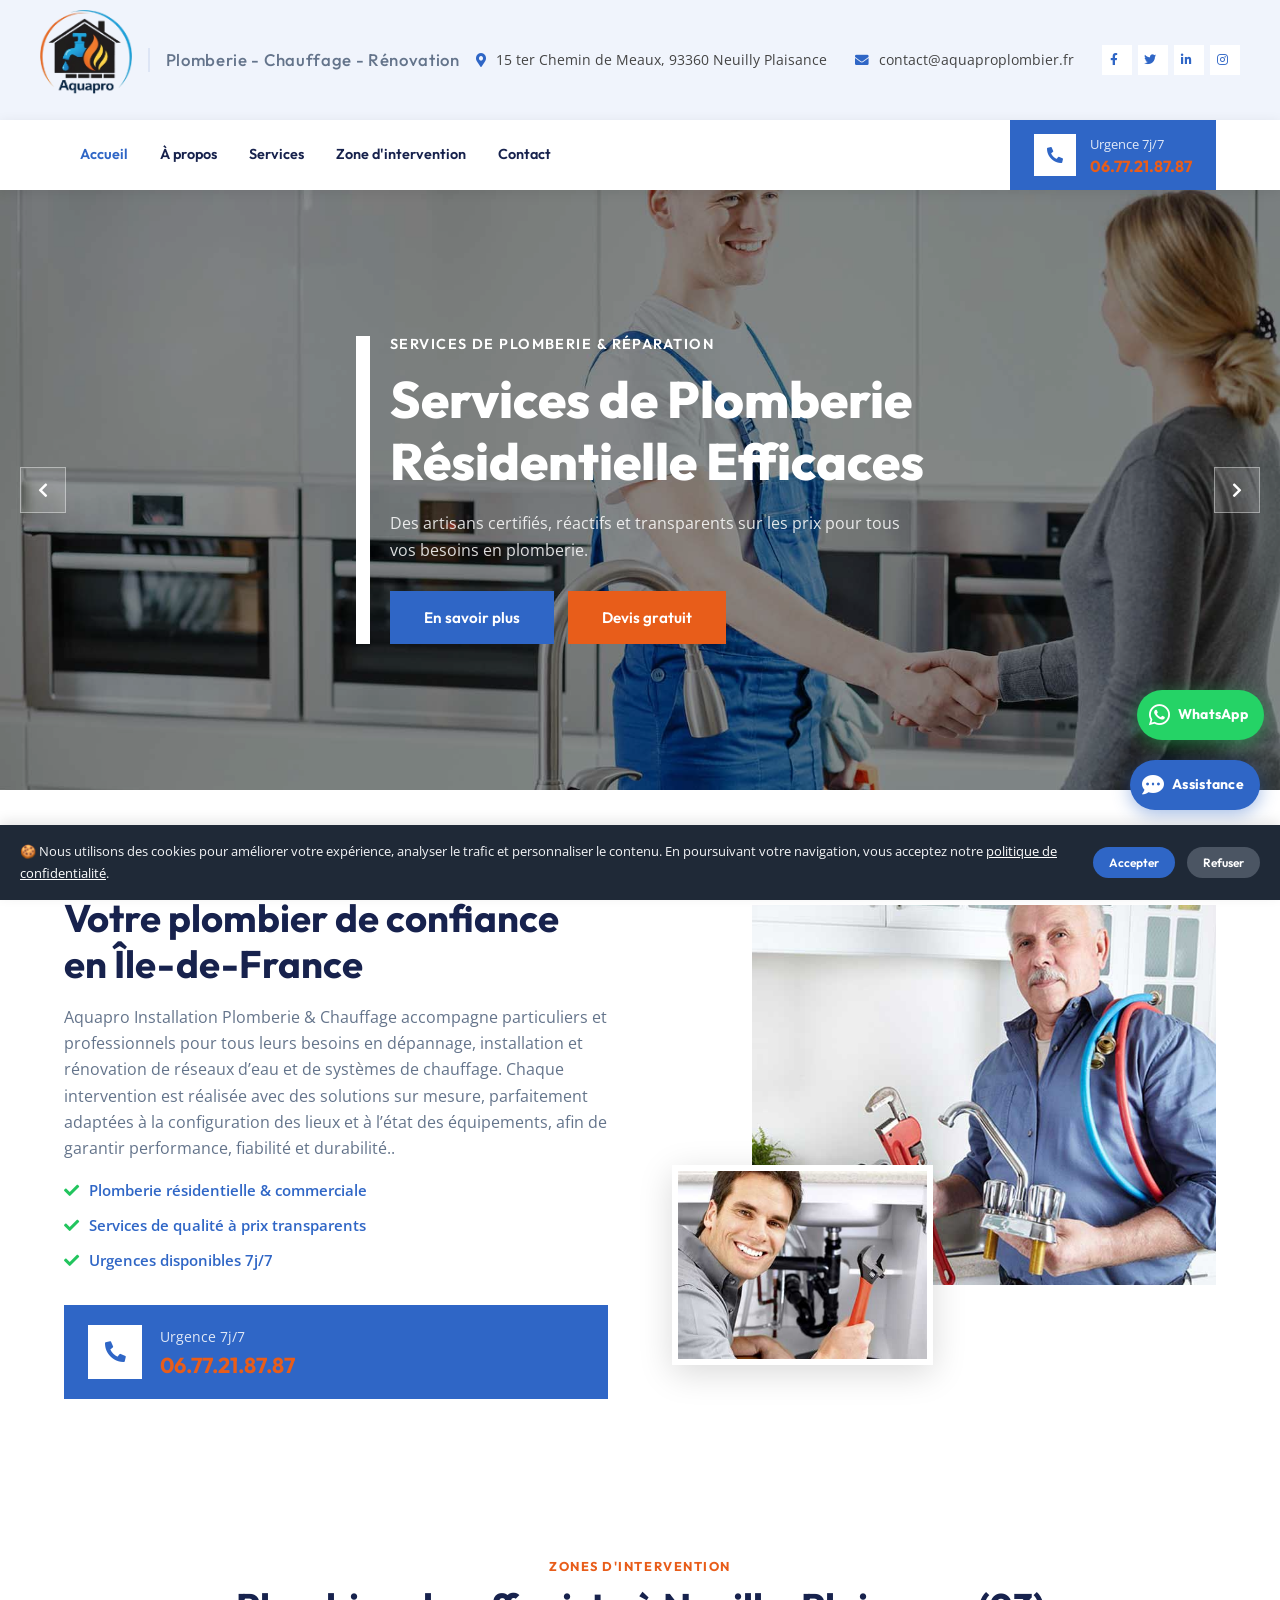
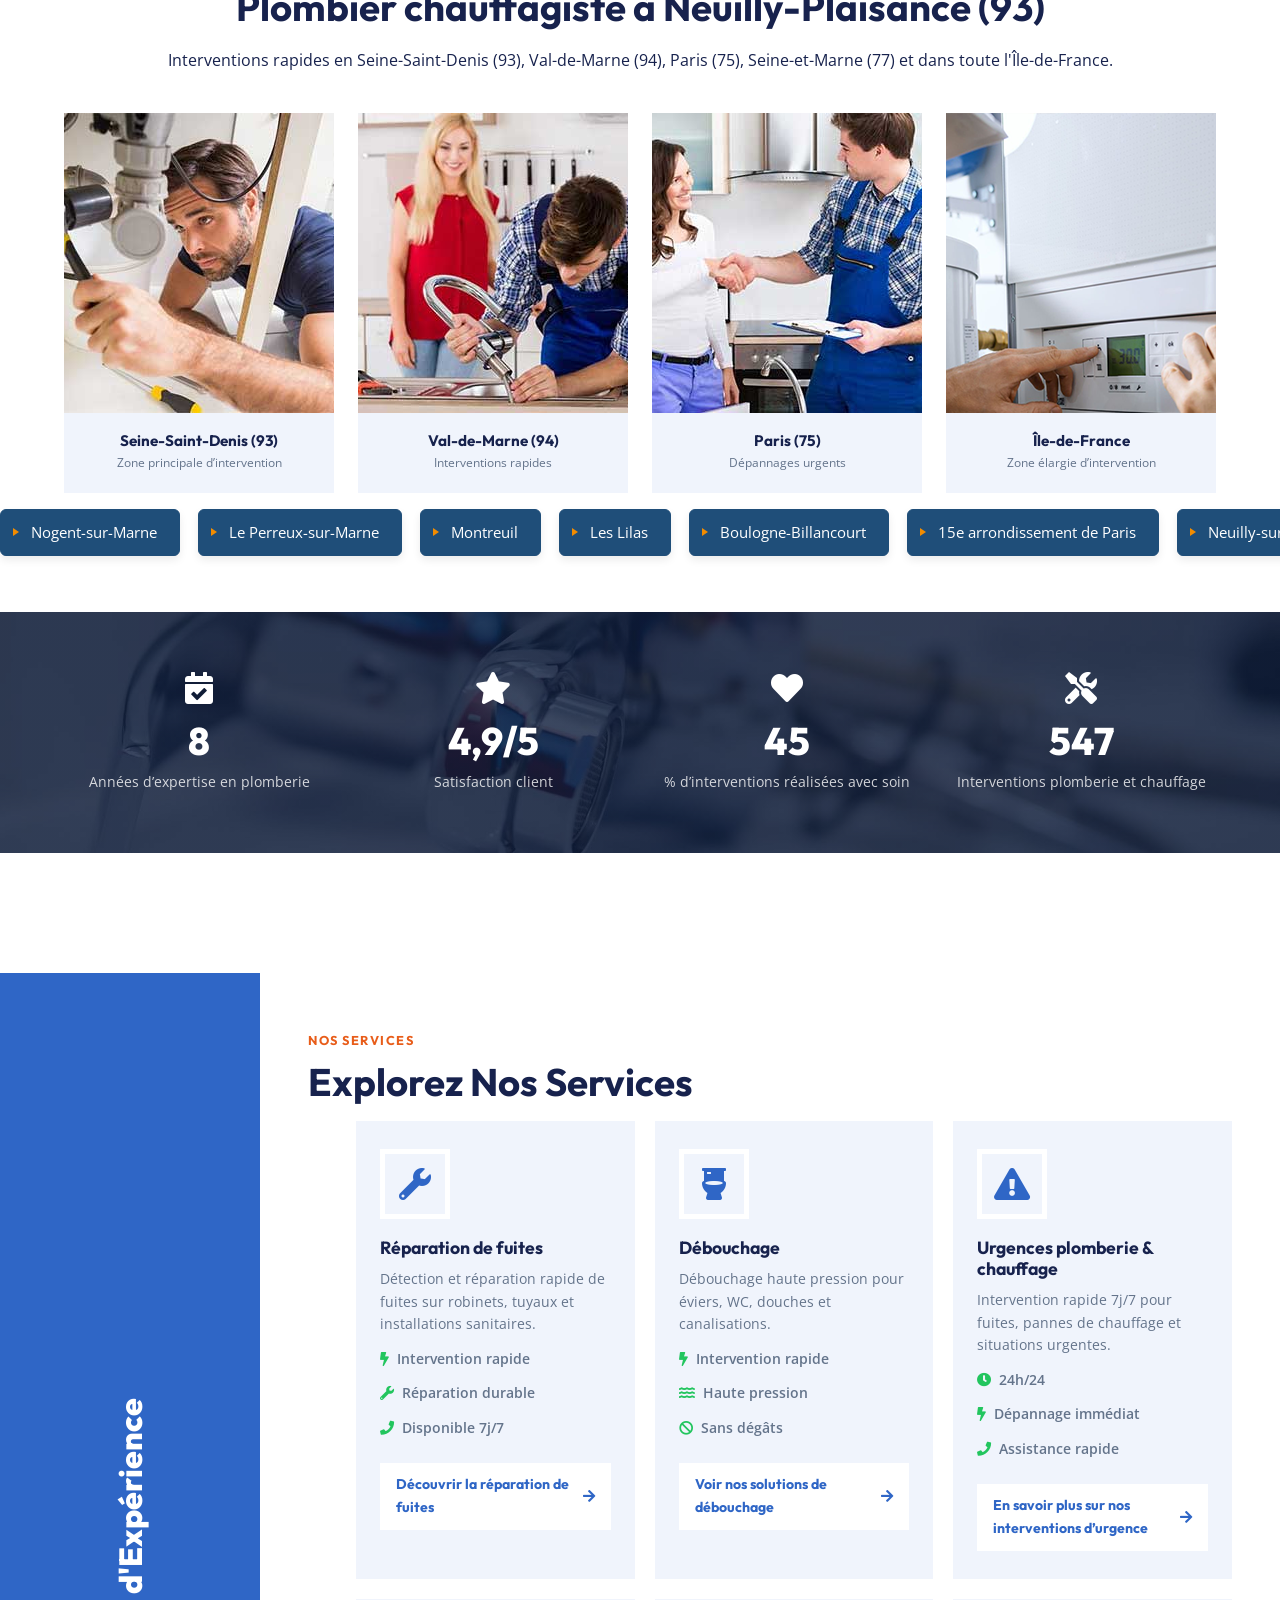
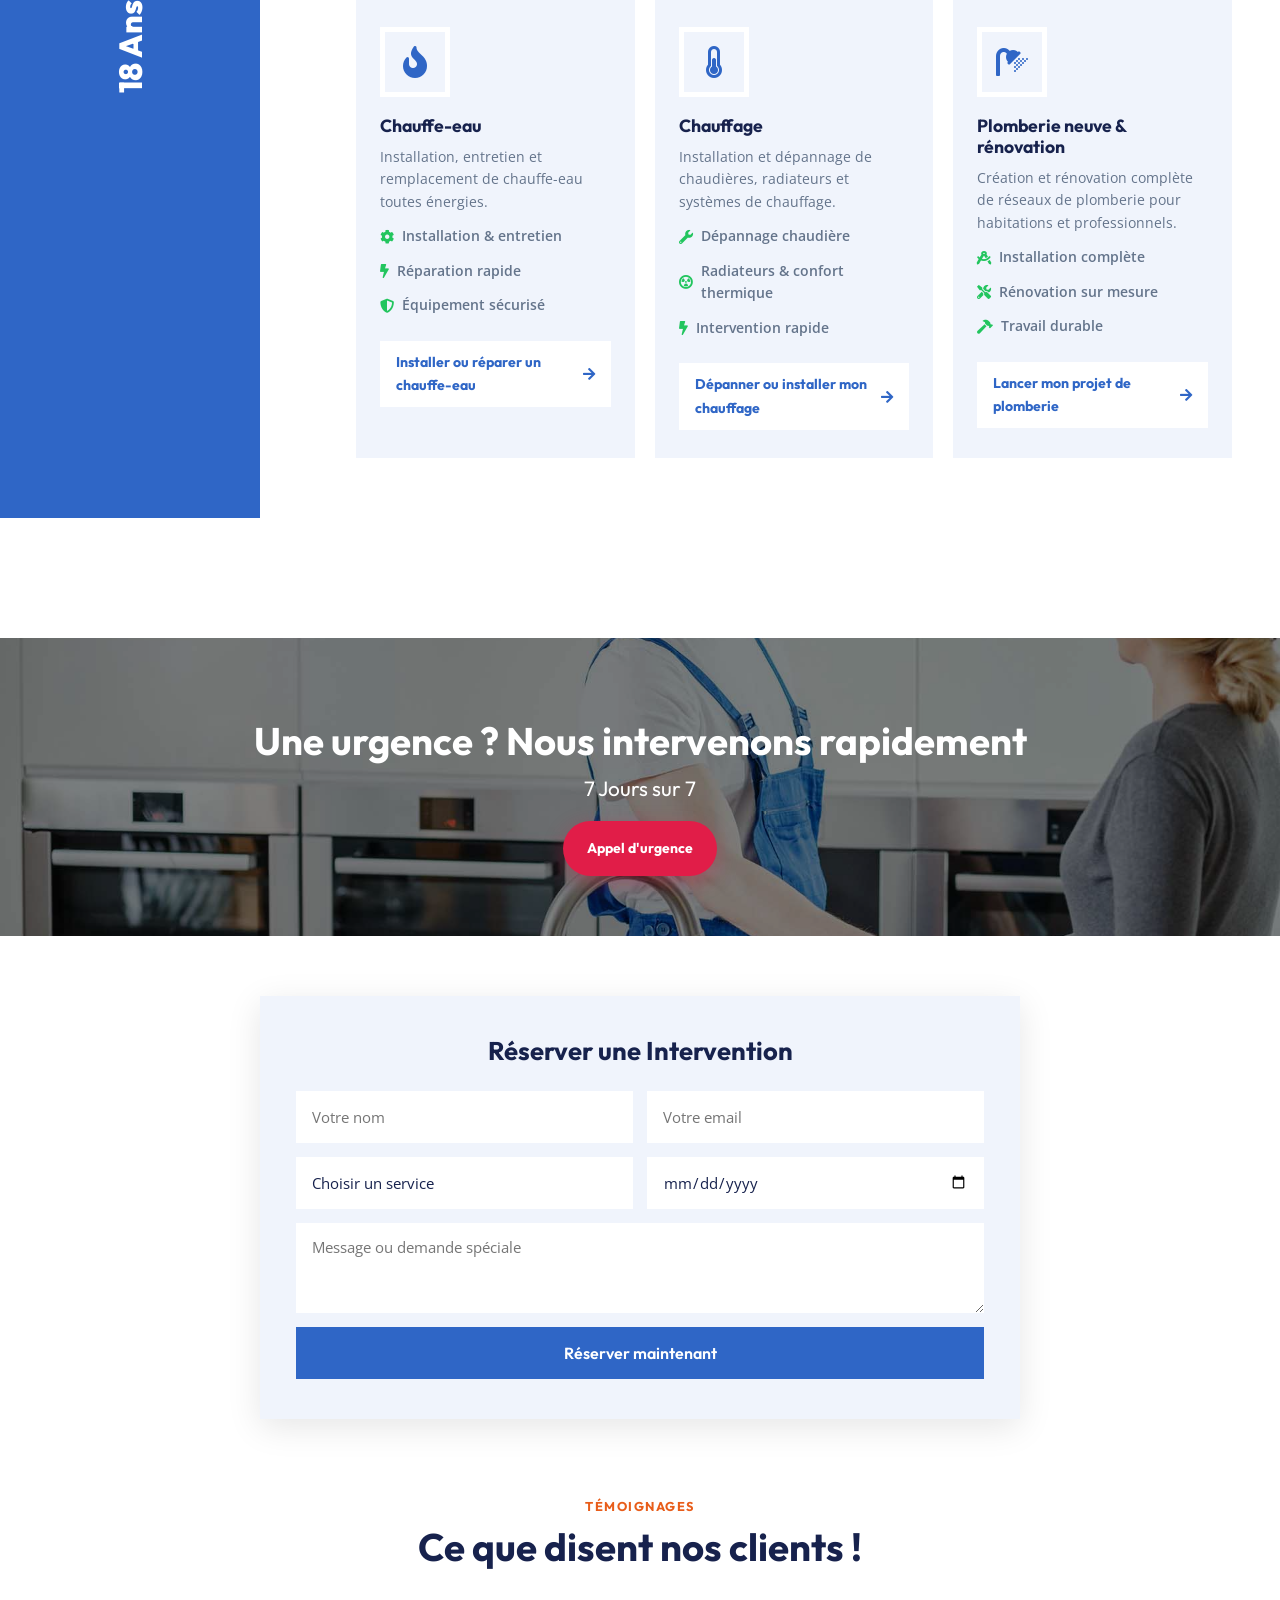
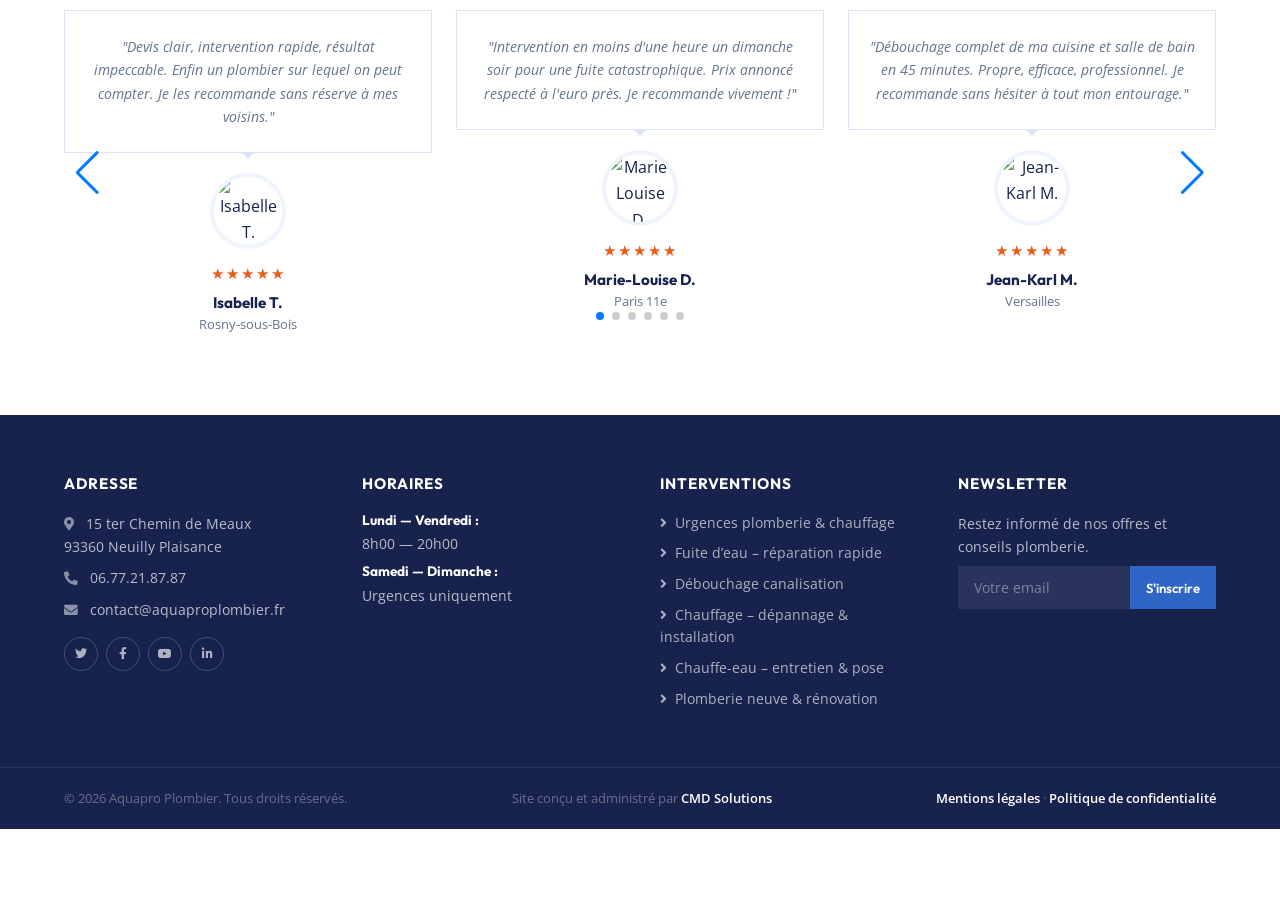
==== index.html @ 30f2a20b "Add files via upload" ====
<!DOCTYPE html>
<html lang="fr">
<head>
  <meta charset="UTF-8">
  <meta name="viewport" content="width=device-width, initial-scale=1.0">
  
  <meta name="author" content="Chris M David">
  <meta name="copyright" content="© 2026 CMD solution">
  
  <title>Aquapro Plombier</title>
  <link rel="preconnect" href="https://fonts.googleapis.com">
  <link rel="preconnect" href="https://fonts.gstatic.com" crossorigin>
  <link href="https://fonts.googleapis.com/css2?family=Outfit:wght@400;500;600;700;800&family=Open+Sans:wght@400;500;600&display=swap" rel="stylesheet">
  <link rel="stylesheet" href="https://cdnjs.cloudflare.com/ajax/libs/font-awesome/5.15.4/css/all.min.css">
  <link rel="stylesheet" href="https://cdn.jsdelivr.net/npm/swiper@11/swiper-bundle.min.css">
  <link rel="stylesheet" href="style.css">
</head>
<body>

  <!-- TOPBAR -->
  <div class="topbar">
    <div class="container topbar-inner">
<div class="logo">
  <a href="index.html">
    <img src="img/logo.webp" alt="Aquapro Plombier">
  </a>
  <div class="logo-tagline">Plomberie - Chauffage - Rénovation</div>
</div> 
      <div class="topbar-info">
        <span><i class="fa fa-map-marker-alt"></i> 15 ter Chemin de Meaux, 93360 Neuilly Plaisance</span>
        <span><i class="fa fa-envelope"></i> contact@aquaproplombier.fr</span>
        <div class="topbar-social">
          <a href="#"><i class="fab fa-facebook-f"></i></a>
          <a href="#"><i class="fab fa-twitter"></i></a>
          <a href="#"><i class="fab fa-linkedin-in"></i></a>
          <a href="#"><i class="fab fa-instagram"></i></a>
        </div>
      </div>
    </div>
  </div>

  <!-- NAVBAR -->
  <nav class="navbar" id="navbar">
    <div class="container navbar-inner">
      <a href="index.html" class="nav-logo">Aquapro Plombier</a>
      <button class="burger" id="burger"><i class="fa fa-bars"></i></button>
      <div class="nav-menu" id="nav-menu">
      <a href="index.html" class="nav-link active">Accueil</a>
      <a href="about.html" class="nav-link">À propos</a>
      <a href="services.html" class="nav-link">Services</a>
      <a href="zone-intervention.html" class="nav-link">Zone d'intervention</a>
      <a href="contact.html" class="nav-link">Contact</a>
    </div>
      <div class="nav-phone">
        <div class="nav-phone-icon"><i class="fa fa-phone-alt"></i></div>
        <div>
          <p>Urgence 7j/7</p>
          <h5>06.77.21.87.87</h5>
        </div>
      </div>
    </div>
  </nav>

  <!-- CAROUSEL -->
  <div class="carousel-wrap">
    <div class="carousel" id="carousel">
      <div class="carousel-slide active">
        <img src="img/carousel-1.jpg" alt="Service résidentiel">
        <div class="carousel-overlay">
          <div class="container">
            <div class="carousel-content">
              <h5>Services de Plomberie & Réparation</h5>
              <h1>Services de Plomberie<br>Résidentielle Efficaces</h1>
              <p>Des artisans certifiés, réactifs et transparents sur les prix pour tous vos besoins en plomberie.</p>
              <div class="carousel-btns">
                <a href="about.html" class="btn-primary">En savoir plus</a>
                <a href="booking.html" class="btn-secondary">Devis gratuit</a>
              </div>
            </div>
          </div>
        </div>
      </div>
      <div class="carousel-slide">
        <img src="img/carousel-2.jpg" alt="Service commercial">
        <div class="carousel-overlay">
          <div class="container">
            <div class="carousel-content">
              <h5>Services de Plomberie & Réparation</h5>
              <h1>Services de Plomberie<br>Commerciale Efficaces</h1>
              <p>Des artisans certifiés, réactifs et transparents sur les prix pour tous vos besoins en plomberie.</p>
              <div class="carousel-btns">
                <a href="about.html" class="btn-primary">En savoir plus</a>
                <a href="booking.html" class="btn-secondary">Devis gratuit</a>
              </div>
            </div>
          </div>
        </div>
      </div>
    </div>
    <button class="carousel-btn prev" id="carousel-prev"><i class="fa fa-chevron-left"></i></button>
    <button class="carousel-btn next" id="carousel-next"><i class="fa fa-chevron-right"></i></button>
  </div>


  <!-- ABOUT -->
  <section class="section-pad">
    <div class="container">
      <div class="grid-2-about">
        <div class="fade-in">
          <h6 class="label-upper">À propos de nous</h6>
          <h1 class="section-title">Votre plombier de confiance en Île-de-France<br></h1>
          <p class="text-muted mb-3">Aquapro Installation Plomberie & Chauffage accompagne particuliers et professionnels pour tous leurs besoins en dépannage, installation et rénovation de réseaux d’eau et de systèmes de chauffage.

Chaque intervention est réalisée avec des solutions sur mesure, parfaitement adaptées à la configuration des lieux et à l’état des équipements, afin de garantir performance, fiabilité et durabilité..</p>
          <p class="check-line"><i class="fa fa-check text-success"></i> Plomberie résidentielle & commerciale</p>
          <p class="check-line"><i class="fa fa-check text-success"></i> Services de qualité à prix transparents</p>
          <p class="check-line"><i class="fa fa-check text-success"></i> Urgences disponibles 7j/7</p>
          <div class="phone-box">
            <div class="phone-icon"><i class="fa fa-phone-alt fa-lg"></i></div>
            <div>
              <p>Urgence 7j/7</p>
              <h3>06.77.21.87.87</h3>
            </div>
          </div>
        </div>
        <div class="about-imgs fade-in">
          <img class="about-img-main" src="img/about-1.jpg" alt="Plombier AquaPro">
          <img class="about-img-inset" src="img/about-2.jpg" alt="Équipe AquaPro">
        </div>
      </div>
    </div>
  </section>

 <!-- ZONES D'INTERVENTION -->
<section class="section-pad">
  <div class="container">

    <div class="text-center mb-5">
      <h6 class="label-upper">Zones d'intervention</h6>

      <h1 class="section-title">
        Plombier chauffagiste à Neuilly-Plaisance (93)
      </h1>

      <p>
        Interventions rapides en Seine-Saint-Denis (93), Val-de-Marne (94), Paris (75), Seine-et-Marne (77) et dans toute l'Île-de-France.
      </p>
    </div>

    <div class="grid-4">

      <div class="team-card fade-in zone-card">
        <div class="team-img-wrap">
          <img src="img/service-1.jpg" alt="Seine-Saint-Denis plomberie">
        </div>
        <div class="team-info-bar">
          <div class="team-name">
            <h5>Seine-Saint-Denis (93)</h5>
            <small>Zone principale d’intervention</small>
          </div>
        </div>
      </div>

      <div class="team-card fade-in zone-card">
        <div class="team-img-wrap">
          <img src="img/service-2.jpg" alt="Val-de-Marne plomberie">
        </div>
        <div class="team-info-bar">
          <div class="team-name">
            <h5>Val-de-Marne (94)</h5>
            <small>Interventions rapides</small>
          </div>
        </div>
      </div>

      <div class="team-card fade-in zone-card">
        <div class="team-img-wrap">
          <img src="img/service-3.jpg" alt="Paris plomberie dépannage">
        </div>
        <div class="team-info-bar">
          <div class="team-name">
            <h5>Paris (75)</h5>
            <small>Dépannages urgents</small>
          </div>
        </div>
      </div>

      <div class="team-card fade-in zone-card">
        <div class="team-img-wrap">
          <img src="img/service-4.png" alt="Île-de-France plomberie">
        </div>
        <div class="team-info-bar">
          <div class="team-name">
            <h5>Île-de-France</h5>
            <small>Zone élargie d’intervention</small>
          </div>
        </div>
      </div>

    </div>

  </div>  
 
<article class="col-md-12 container-instance wt-container-17118009" id="wt-container-instance-75363231">
<div class="lux-marquee">
<div class="lux-marquee__track"><a class="lux-marquee__item" href="#">Nogent-sur-Marne</a> <a class="lux-marquee__item" href="#">Le Perreux-sur-Marne</a> <a class="lux-marquee__item" href="#">Montreuil</a> <a class="lux-marquee__item" href="#">Les Lilas</a> <a class="lux-marquee__item" href="#">Boulogne-Billancourt</a> <a class="lux-marquee__item" href="#">15e arrondissement de Paris</a> <a class="lux-marquee__item" href="#">Neuilly-sur-Seine</a> <a class="lux-marquee__item" href="#">12e arrondissement de Paris</a> <a class="lux-marquee__item" href="#">11e arrondissement de Paris</a> <a class="lux-marquee__item" href="#">Asni&egrave;res-sur-Seine</a> <!-- duplication --> <a class="lux-marquee__item" href="#">Nogent-sur-Marne</a> <a class="lux-marquee__item" href="#">Le Perreux-sur-Marne</a> <a class="lux-marquee__item" href="#">Montreuil</a> <a class="lux-marquee__item" href="#">Les Lilas</a> <a class="lux-marquee__item" href="#">Boulogne-Billancourt</a> <a class="lux-marquee__item" href="#">15e arrondissement de Paris</a> <a class="lux-marquee__item" href="#">Neuilly-sur-Seine</a> <a class="lux-marquee__item" href="#">12e arrondissement de Paris</a> <a class="lux-marquee__item" href="#">11e arrondissement de Paris</a> <a class="lux-marquee__item" href="#">Asni&egrave;res-sur-Seine</a></div>
</div>
<style type="text/css">.lux-marquee{
  width:100%;
  overflow:hidden;
  padding:16px 0;
}

.lux-marquee__track{
  display:flex;
  gap:18px;
  width:max-content;
  animation:luxScroll 40s linear infinite;
}

/* STYLE ITEMS (BLEU PAR DÉFAUT) */
.lux-marquee__item{
  position:relative;
  white-space:nowrap;
  color:#ffffff;
  padding:10px 22px 10px 30px;
  border-radius:6px;

  background:#1F4E79; /* bleu */
  border:1px solid #1F4E79;

  font-size:15px;
  text-decoration:none;

  box-shadow:0 4px 8px rgba(0,0,0,0.08);
  transition:all .25s ease;
}

/* états */
.lux-marquee__item:visited,
.lux-marquee__item:hover,
.lux-marquee__item:focus{
  text-decoration:none;
}

/* chevron */
.lux-marquee__item::before{
  content:"";
  position:absolute;
  left:12px;
  top:50%;
  transform:translateY(-50%);
  border-top:4px solid transparent;
  border-bottom:4px solid transparent;
  border-left:6px solid #F28C00; /* orange */
}

/* HOVER (INVERSION) */
.lux-marquee__item:hover{
  background:#ffffff;
  color:#1F4E79;
  transform:translateY(-2px);
}

.lux-marquee__item:hover::before{
  border-left-color:#F28C00;
}

/* animation */
@keyframes luxScroll{
  0%{ transform:translateX(0); }
  100%{ transform:translateX(-50%); }
}

/* responsive */
@media (max-width:768px){
  .lux-marquee__item{
    font-size:14px;
    padding:9px 18px 9px 26px;
  }
}
</style>
</article>
</div>

<!-- FACTS / PREMIUM TRUST SECTION -->
<div class="facts-bar premium-facts">
  <div class="container">
    <div class="grid-4">

      <!-- Experience -->
      <div class="fact-item fade-in">
        <i class="fa fa-calendar-check fa-2x"></i>
        <h2 class="counter" data-target="18">0</h2>
        <p>Années d’expertise en plomberie</p>
      </div>

      <!-- Satisfaction client (version fixe propre) -->
      <div class="fact-item fade-in">
        <i class="fa fa-star fa-2x"></i>
        <h2>4,9/5</h2>
        <p>Satisfaction client</p>
      </div>

      <!-- Quality -->
      <div class="fact-item fade-in">
        <i class="fa fa-heart fa-2x"></i>
        <h2 class="counter" data-target="100">0</h2>
        <p>% d’interventions réalisées avec soin</p>
      </div>

      <!-- Activity -->
      <div class="fact-item fade-in">
        <i class="fa fa-tools fa-2x"></i>
        <h2 class="counter" data-target="1200">0</h2>
        <p>Interventions plomberie et chauffage</p>
      </div>

    </div>
  </div>
</div>

    </div>
  </div>
</div>

    </div>
  </div>
</div>
        </div>
      </div>
    </div>
  </div>

  <!-- SERVICES CAROUSEL -->
  <section class="section-pad" style="padding-left:0;padding-right:0;">
    <div class="svc-carousel-wrap">
      <div class="svc-sidebar">
        <h2>18 Ans d'Expérience</h2>
      </div>
      <div class="svc-carousel-content">
        <div style="padding:0 0 0 48px;">
        <h6 class="label-upper">Nos Services</h6>
<h1 class="section-title mb-5">Explorez Nos Services</h1>

<div class="svc-cards-track" id="svc-track">

  <!-- Réparation de fuites -->
  <div class="svc-card">
    <div class="svc-card-icon"><i class="fa fa-wrench fa-2x"></i></div>
    <h4>Réparation de fuites</h4>
    <p>Détection et réparation rapide de fuites sur robinets, tuyaux et installations sanitaires.</p>
    <p class="check-line-blue"><i class="fa fa-bolt text-success"></i> Intervention rapide</p>
    <p class="check-line-blue"><i class="fa fa-wrench text-success"></i> Réparation durable</p>
    <p class="check-line-blue"><i class="fa fa-phone text-success"></i> Disponible 7j/7</p>
    <a href="services.html#fuites" class="svc-card-btn">Découvrir la réparation de fuites<i class="fa fa-arrow-right"></i></a>
  </div>

  <!-- Débouchage -->
  <div class="svc-card">
    <div class="svc-card-icon"><i class="fa fa-toilet fa-2x"></i></div>
    <h4>Débouchage</h4>
    <p>Débouchage haute pression pour éviers, WC, douches et canalisations.</p>
    <p class="check-line-blue"><i class="fa fa-bolt text-success"></i> Intervention rapide</p>
    <p class="check-line-blue"><i class="fa fa-water text-success"></i> Haute pression</p>
    <p class="check-line-blue"><i class="fa fa-ban text-success"></i> Sans dégâts</p>
    <a href="services.html#debouchage" class="svc-card-btn">Voir nos solutions de débouchage<i class="fa fa-arrow-right"></i></a>
  </div>

  <!-- Urgences -->
  <div class="svc-card">
    <div class="svc-card-icon"><i class="fa fa-exclamation-triangle fa-2x"></i></div>
    <h4>Urgences plomberie & chauffage</h4>
    <p>Intervention rapide 7j/7 pour fuites, pannes de chauffage et situations urgentes.</p>
    <p class="check-line-blue"><i class="fa fa-clock text-success"></i> 24h/24</p>
    <p class="check-line-blue"><i class="fa fa-bolt text-success"></i> Dépannage immédiat</p>
    <p class="check-line-blue"><i class="fa fa-phone text-success"></i> Assistance rapide</p>
    <a href="services.html#urgence" class="svc-card-btn">En savoir plus sur nos interventions d’urgence<i class="fa fa-arrow-right"></i></a>
  </div>

  <!-- Chauffe-eau -->
  <div class="svc-card">
    <div class="svc-card-icon"><i class="fa fa-fire fa-2x"></i></div>
    <h4>Chauffe-eau</h4>
    <p>Installation, entretien et remplacement de chauffe-eau toutes énergies.</p>
    <p class="check-line-blue"><i class="fa fa-cog text-success"></i> Installation & entretien</p>
    <p class="check-line-blue"><i class="fa fa-bolt text-success"></i> Réparation rapide</p>
    <p class="check-line-blue"><i class="fa fa-shield-alt text-success"></i> Équipement sécurisé</p>
    <a href="services.html#chauffe-eau" class="svc-card-btn">Installer ou réparer un chauffe-eau<i class="fa fa-arrow-right"></i></a>
  </div>

  <!-- Chauffage -->
  <div class="svc-card">
    <div class="svc-card-icon"><i class="fa fa-thermometer-half fa-2x"></i></div>
    <h4>Chauffage</h4>
    <p>Installation et dépannage de chaudières, radiateurs et systèmes de chauffage.</p>
    <p class="check-line-blue"><i class="fa fa-wrench text-success"></i> Dépannage chaudière</p>
    <p class="check-line-blue"><i class="fa fa-radiation-alt text-success"></i> Radiateurs & confort thermique</p>
    <p class="check-line-blue"><i class="fa fa-bolt text-success"></i> Intervention rapide</p>
    <a href="services.html#chauffage" class="svc-card-btn">Dépanner ou installer mon chauffage<i class="fa fa-arrow-right"></i></a>
  </div>

  <!-- Plomberie neuve & rénovation -->
  <div class="svc-card">
    <div class="svc-card-icon"><i class="fa fa-shower fa-2x"></i></div>
    <h4>Plomberie neuve & rénovation</h4>
    <p>Création et rénovation complète de réseaux de plomberie pour habitations et professionnels.</p>
    <p class="check-line-blue"><i class="fa fa-drafting-compass text-success"></i> Installation complète</p>
    <p class="check-line-blue"><i class="fa fa-tools text-success"></i> Rénovation sur mesure</p>
    <p class="check-line-blue"><i class="fa fa-hammer text-success"></i> Travail durable</p>
    <a href="services.html#renovation" class="svc-card-btn">Lancer mon projet de plomberie<i class="fa fa-arrow-right"></i></a>
  </div>

</div>

</div>
        </div>
      </div>
    </div>
  </section>
  
  


<!-- BOOKING BANNER -->
<div class="booking-banner">
  <div class="booking-bg">
    <h1>Une urgence ? Nous intervenons rapidement</h1>
    <h3>7 Jours sur 7</h3>
    <a href="tel:+33677218787" class="btn-play-wrap">
      <span class="btn-play-btn">Appel d'urgence</span>
    </a>
  </div>
</div>
<div class="container" style="position:relative;z-index:2;">
  <div class="booking-form-wrap">
    <h2>Réserver une Intervention</h2>
    <form id="booking-form" action="https://formspree.io/f/xeevvwdj" method="POST">
  <div class="bform-row">
    <input type="text" name="nom" placeholder="Votre nom" required>
    <input type="email" name="email" placeholder="Votre email" required>
  </div>
  <div class="bform-row">
    <select name="service" required>
      <option value="">Choisir un service</option>
      <option value="reparation-fuite">Réparation de fuite</option>
      <option value="debouchage">Débouchage</option>
      <option value="chauffage">Chauffage</option>
      <option value="chauffe-eau">Chauffe-eau</option>
      <option value="urgence">Urgence</option>
    </select>
    <input type="date" name="date">
  </div>
  <textarea name="message" placeholder="Message ou demande spéciale"></textarea>

  <input type="hidden" name="_subject" value="Nouvelle demande d'intervention - AquaPro">
  <input type="hidden" name="_next" value="https://cmdsolution.github.io/aquapro-plomberie/">

  <button type="submit" class="btn-primary w-full">
    Réserver maintenant
  </button>
</form>
<div id="form-success" style="display:none; background:#22c55e; color:#fff; padding:16px 24px; border-radius:8px; margin-top:16px; text-align:center; font-size:1.1rem;">
  ✅ Votre demande a bien été envoyée ! Nous vous contacterons très rapidement.
</div>
  </div>
</div>

 


<!-- TESTIMONIALS SWIPER -->
<section class="section-pad">
  <div class="container">

    <div class="text-center mb-5">
      <h6 class="label-upper">Témoignages</h6>
      <h1 class="section-title">Ce que disent nos clients !</h1>
    </div>

    <div class="testi-swiper-wrap">
      <div class="swiper myTestiSwiper">
        <div class="swiper-wrapper">

          <div class="swiper-slide">
            <div class="testi-item">
              <div class="testi-text"><p>"Intervention en moins d'une heure un dimanche soir pour une fuite catastrophique. Prix annoncé respecté à l'euro près. Je recommande vivement !"</p></div>
              <div class="testi-bottom">
                <img src="img/testimonial-1.jpg" alt="Marie-Louise D.">
                <div class="testi-stars">★★★★★</div>
                <h5>Marie-Louise D.</h5>
                <p class="testi-job">Paris 11e</p>
              </div>
            </div>
          </div>

          <div class="swiper-slide">
            <div class="testi-item">
              <div class="testi-text"><p>"Débouchage complet de ma cuisine et salle de bain en 45 minutes. Propre, efficace, professionnel. Je recommande sans hésiter à tout mon entourage."</p></div>
              <div class="testi-bottom">
                <img src="img/testimonial-2.jpg" alt="Jean-Karl M.">
                <div class="testi-stars">★★★★★</div>
                <h5>Jean-Karl M.</h5>
                <p class="testi-job">Versailles</p>
              </div>
            </div>
          </div>

          <div class="swiper-slide">
            <div class="testi-item">
              <div class="testi-text"><p>"Remplacement du chauffe-eau en un seul passage, sans dégâts. Excellent rapport qualité-prix et équipe très sympathique et professionnelle."</p></div>
              <div class="testi-bottom">
                <img src="img/testimonial-3.jpg" alt="Sophie C.">
                <div class="testi-stars">★★★★★</div>
                <h5>Sophie C.</h5>
                <p class="testi-job">Boulogne-Billancourt</p>
              </div>
            </div>
          </div>

          <div class="swiper-slide">
            <div class="testi-item">
              <div class="testi-text"><p>"Très rapide et efficace. Technicien ponctuel, travail soigné, prix honnête. Je fais appel à Aquapro pour tous mes besoins en plomberie."</p></div>
              <div class="testi-bottom">
                <img src="img/testimonial-4.jpg" alt="Pierre B.">
                <div class="testi-stars">★★★★★</div>
                <h5>Pierre B.</h5>
                <p class="testi-job">Neuilly-sur-Seine</p>
              </div>
            </div>
          </div>

          <div class="swiper-slide">
            <div class="testi-item">
              <div class="testi-text"><p>"Une urgence un samedi matin, réglée en deux heures chrono. Équipe sérieuse, matériel propre, aucune mauvaise surprise sur la facture."</p></div>
              <div class="testi-bottom">
                <img src="img/testimonial-1.jpg" alt="François M.">
                <div class="testi-stars">★★★★★</div>
                <h5>François M.</h5>
                <p class="testi-job">Neuilly Plaisance</p>
              </div>
            </div>
          </div>

          <div class="swiper-slide">
            <div class="testi-item">
              <div class="testi-text"><p>"Devis clair, intervention rapide, résultat impeccable. Enfin un plombier sur lequel on peut compter. Je les recommande sans réserve à mes voisins."</p></div>
              <div class="testi-bottom">
                <img src="img/testimonial-2.jpg" alt="Isabelle T.">
                <div class="testi-stars">★★★★★</div>
                <h5>Isabelle T.</h5>
                <p class="testi-job">Rosny-sous-Bois</p>
              </div>
            </div>
          </div>

        </div>
        <!-- Pagination -->
        <div class="swiper-pagination"></div>
        <!-- Flèches -->
        <div class="swiper-button-next"></div>
        <div class="swiper-button-prev"></div>
      </div>
    </div>

  </div>
</section>




<!-- FOOTER -->
<footer class="footer">
  <div class="container">
    <div class="footer-grid">
      <div>
        <h4>Adresse</h4>
        <p><i class="fa fa-map-marker-alt"></i> 15 ter Chemin de Meaux<br> 93360 Neuilly Plaisance</p>
        <p><i class="fa fa-phone-alt"></i> 06.77.21.87.87</p>
        <p><i class="fa fa-envelope"></i> contact@aquaproplombier.fr</p>
        <div class="footer-social">
          <a href="#"><i class="fab fa-twitter"></i></a>
          <a href="#"><i class="fab fa-facebook-f"></i></a>
          <a href="#"><i class="fab fa-youtube"></i></a>
          <a href="#"><i class="fab fa-linkedin-in"></i></a>
        </div>
      </div>
      <div>
        <h4>Horaires</h4>
        <h6>Lundi — Vendredi :</h6>
        <p class="mb-4">8h00 — 20h00</p>
        <h6>Samedi — Dimanche :</h6>
        <p>Urgences uniquement</p>
      </div>
      <div>
        <h4>Interventions</h4>

<a class="footer-link" href="#">Urgences plomberie & chauffage</a>
<a class="footer-link" href="#">Fuite d’eau – réparation rapide</a>
<a class="footer-link" href="#">Débouchage canalisation</a>
<a class="footer-link" href="#">Chauffage – dépannage & installation</a>
<a class="footer-link" href="#">Chauffe-eau – entretien & pose</a>
<a class="footer-link" href="#">Plomberie neuve & rénovation</a>
      </div>
      <div>
        <h4>Newsletter</h4>
        <p>Restez informé de nos offres et conseils plomberie.</p>
        <div class="newsletter-wrap">
          <input type="email" placeholder="Votre email">
          <button>S'inscrire</button>
        </div>
      </div>
    </div>
  </div>
  <div class="footer-bottom">
    <div class="container footer-bottom-inner">
      <span>© 2026 Aquapro Plombier. Tous droits réservés.</span>

    <span>
      Site conçu et administré par
      <a href="https://cmd-solutions.fr" target="_blank">CMD Solutions</a>
    </span>

    <span>
      <a href="mentions-legales.html" target="_blank">Mentions légales</a>
      ·
      <a href="politique-de-confidentialite.html" target="_blank">Politique de confidentialité</a>
    </span>
    </div>
  </div>
</footer>

<a href="#" class="back-to-top" id="back-to-top"><i class="fa fa-arrow-up"></i></a>

<script src="https://cdn.jsdelivr.net/npm/swiper@11/swiper-bundle.min.js"></script>
<script src="main.js"></script>
<script>
  new Swiper('.myTestiSwiper', {
    loop: true,
    autoplay: {
      delay: 4000,
      disableOnInteraction: false,
    },
    speed: 700,
    slidesPerView: 1,
    spaceBetween: 24,
    centeredSlides: true,
    pagination: {
      el: '.swiper-pagination',
      clickable: true,
    },
    navigation: {
      nextEl: '.swiper-button-next',
      prevEl: '.swiper-button-prev',
    },
    breakpoints: {
      600: { slidesPerView: 2 },
      992: { slidesPerView: 3 },
    }
  });
</script>
</body>
</html>
---- style.css ----
/* ===================================================
   AquaPro — Style complet
   =================================================== */
:root {
  --primary:   #2f66c6;
  --primary-d: #1e4fa0;
  --secondary: #e85d1a;
  --dark:      #17224d;
  --light:     #f0f4fc;
  --grey:      #64748b;
  --white:     #ffffff;
  --border:    #dde5f5;
}

/* ── Base ── */
*, *::before, *::after { box-sizing: border-box; margin: 0; padding: 0; }
html { scroll-behavior: smooth; }
body { font-family: 'Open Sans', sans-serif; color: var(--dark); background: #fff; line-height: 1.65; overflow-x: hidden; }
img { max-width: 100%; display: block; }
a { text-decoration: none; color: inherit; }
ul { list-style: none; padding: 0; margin: 0; }
h1,h2,h3,h4,h5,h6 { font-family: 'Outfit', sans-serif; line-height: 1.2; }

.container { max-width: 1200px; margin: 0 auto; padding: 0 24px; }
.section-pad { padding: 80px 0; }
.text-center { text-align: center; }
.mb-3 { margin-bottom: 16px; }
.mb-4 { margin-bottom: 24px; }
.mb-5 { margin-bottom: 40px; }
.text-muted { color: var(--grey); }
.w-full { width: 100%; }

.label-upper {
  font-family: 'Outfit', sans-serif;
  font-size: .8rem;
  font-weight: 700;
  letter-spacing: .12em;
  text-transform: uppercase;
  color: var(--secondary);
  margin-bottom: 10px;
  display: block;
}
.section-title {
  font-size: clamp(1.7rem, 3vw, 2.4rem);
  font-weight: 700;
  color: var(--dark);
  margin-bottom: 16px;
}

/* ── Buttons ── */
.btn-primary {
  display: inline-block;
  background: var(--primary);
  color: #fff;
  padding: 14px 34px;
  font-family: 'Outfit', sans-serif;
  font-weight: 600;
  font-size: .95rem;
  border: none;
  cursor: pointer;
  transition: .3s;
}
.btn-primary:hover { background: var(--primary-d); transform: translateY(-2px); }
.btn-secondary {
  display: inline-block;
  background: var(--secondary);
  color: #fff;
  padding: 14px 34px;
  font-family: 'Outfit', sans-serif;
  font-weight: 600;
  font-size: .95rem;
  transition: .3s;
}
.btn-secondary:hover { background: #c94d12; transform: translateY(-2px); }

/* ── Fade in ── */
.fade-in { opacity: 0; transform: translateY(24px); transition: opacity .6s ease, transform .6s ease; }
.fade-in.visible { opacity: 1; transform: translateY(0); }

/* ══════════════════════════════════
   TOPBAR
══════════════════════════════════ */
.topbar { background: var(--light); display: block; }

.topbar-inner {
  display: flex;
  align-items: center;
  justify-content: space-between;
  padding: 10px 0;
  min-height: 80px;
}

.logo,
.topbar-logo {
  display: flex;
  align-items: center;
  flex-shrink: 0;
}

/* Mobile : logo compact */
.logo img,
.topbar-logo img {
  height: 60px;
  width: auto;
  display: block;
}

/* Texte tagline à côté du logo */
.logo-tagline {
  font-family: 'Outfit', sans-serif;
  font-size: .95rem;
  font-weight: 500;
  color: var(--grey);
  letter-spacing: .04em;
  padding-left: 16px;
  border-left: 2px solid var(--border);
  margin-left: 16px;
  line-height: 1.4;
}

/* Desktop : logo grand + infos visibles */
@media(min-width:992px){
  .topbar-inner { min-height: 120px; }
  .logo img, .topbar-logo img { height: 100px; }
  .logo-tagline { font-size: 1.05rem; }
}

/* Sur très petit écran : cacher le tagline pour ne pas déborder */
@media(max-width:400px){
  .logo-tagline { display: none; }
}

.topbar-logo a {
  font-family: 'Outfit', sans-serif;
  font-weight: 800;
  font-size: 1.6rem;
  color: var(--primary);
}

/* Infos masquées sur mobile, visibles sur desktop */
.topbar-info {
  display: none;
  align-items: center;
  gap: 28px;
  font-size: .85rem;
  color: #444;
}
@media(min-width:992px){ .topbar-info { display: flex; } }

.topbar-info i { color: var(--primary); margin-right: 6px; }
.topbar-social { display: flex; gap: 6px; }
.topbar-social a {
  width: 30px; height: 30px;
  background: #fff;
  color: var(--primary);
  display: flex; align-items: center; justify-content: center;
  font-size: .75rem;
  transition: .3s;
}
.topbar-social a:hover { background: var(--primary); color: #fff; }

/* ══════════════════════════════════
   NAVBAR
══════════════════════════════════ */
.navbar {
  background: #fff;
  position: sticky;
  top: 0;
  z-index: 1000;
  box-shadow: 0 2px 12px rgba(0,0,0,.08);
}
.navbar-inner {
  display: flex;
  align-items: center;
  height: 70px;
  gap: 0;
}
.nav-logo {
  font-family: 'Outfit', sans-serif;
  font-weight: 800;
  font-size: 1.5rem;
  color: var(--primary);
  display: none;
  margin-right: auto;
}
/* Sur mobile, la topbar affiche déjà le logo image — on n'affiche pas le texte en double */
/* @media(max-width:991px){ .nav-logo { display: block; } } */
.burger {
  background: none;
  border: none;
  font-size: 1.3rem;
  cursor: pointer;
  color: var(--dark);
  margin-left: auto;
  display: none;
  padding: 8px;
}
@media(max-width:991px){ .burger { display: block; } }
.nav-menu {
  display: flex;
  align-items: center;
  gap: 0;
  margin-right: auto;
}
@media(max-width:991px){
  .nav-menu {
    display: none;
    flex-direction: column;
    align-items: flex-start;
    position: fixed;
    top: 70px; left: 0; right: 0;
    background: #fff;
    padding: 16px 24px;
    border-top: 1px solid var(--border);
    box-shadow: 0 8px 24px rgba(0,0,0,.12);
    z-index: 999;
    gap: 2px;
  }
  .nav-menu.open { display: flex; }
}
.nav-link {
  font-family: 'Outfit', sans-serif;
  font-weight: 600;
  font-size: .9rem;
  color: var(--dark);
  padding: 24px 16px;
  display: block;
  transition: .3s;
}
@media(max-width:991px){ .nav-link { padding: 12px 14px; border-radius: 6px; } }
.nav-link:hover, .nav-link.active { color: var(--primary); }
.nav-dropdown { position: relative; }
.dropdown-panel {
  display: none;
  position: absolute;
  top: 100%;
  left: 0;
  background: #fff;
  min-width: 180px;
  box-shadow: 0 8px 24px rgba(0,0,0,.12);
  z-index: 10;
}
.nav-dropdown:hover .dropdown-panel { display: block; }
@media(max-width:991px){
  .dropdown-panel { position: static; box-shadow: none; padding-left: 16px; display: none; }
  .nav-dropdown.open .dropdown-panel { display: block; }
}
.dropdown-panel a {
  display: block;
  padding: 12px 18px;
  font-size: .88rem;
  font-family: 'Outfit', sans-serif;
  font-weight: 500;
  color: var(--dark);
  border-bottom: 1px solid var(--border);
  transition: .2s;
}
.dropdown-panel a:hover { color: var(--primary); padding-left: 24px; }
.nav-phone {
  display: flex;
  align-items: center;
  gap: 14px;
  background: var(--primary);
  color: #fff;
  padding: 20px 24px;
  margin-left: auto;
  height: 70px;
  flex-shrink: 0;
}
@media(max-width:991px){ .nav-phone { display: none; } }
.nav-phone-icon {
  width: 42px; height: 42px;
  background: #fff;
  display: flex; align-items: center; justify-content: center;
  flex-shrink: 0;
}
.nav-phone-icon i { color: var(--primary); }
.nav-phone p { font-size: .8rem; margin: 0 0 2px; opacity: .85; }
.nav-phone h5 { font-family: 'Outfit', sans-serif; font-size: 1rem; margin: 0; color: var(--secondary); }

/* ══════════════════════════════════
   CAROUSEL
══════════════════════════════════ */
.carousel-wrap { position: relative; overflow: hidden; }
.carousel { position: relative; }
.carousel-slide {
  display: none;
  position: relative;
}
.carousel-slide.active { display: block; }
.carousel-slide img {
  width: 100%;
  height: 600px;
  object-fit: cover;
  display: block;
}
@media(max-width:768px){ .carousel-slide img { height: 380px; } }
.carousel-overlay {
  position: absolute;
  inset: 0;
  background: rgba(0,0,0,.45);
  display: flex;
  align-items: center;
}
.carousel-content {
  max-width: 680px;
  padding: 0 0 0 20px;
  border-left: 14px solid #fff;
}
.carousel-content h5 {
  color: #fff;
  text-transform: uppercase;
  font-size: .9rem;
  letter-spacing: .1em;
  margin-bottom: 16px;
  font-weight: 600;
}
.carousel-content h1 {
  color: #fff;
  font-size: clamp(1.8rem, 4vw, 3.2rem);
  margin-bottom: 18px;
  font-weight: 800;
}
.carousel-content p {
  color: rgba(255,255,255,.85);
  font-size: 1rem;
  margin-bottom: 28px;
  max-width: 520px;
}
.carousel-btns { display: flex; gap: 14px; flex-wrap: wrap; }
.carousel-btn {
  position: absolute;
  top: 50%;
  transform: translateY(-50%);
  background: rgba(255,255,255,.15);
  border: 1px solid rgba(255,255,255,.4);
  color: #fff;
  width: 46px; height: 46px;
  display: flex; align-items: center; justify-content: center;
  cursor: pointer;
  font-size: 1rem;
  transition: .3s;
  z-index: 5;
}
.carousel-btn:hover { background: var(--primary); border-color: var(--primary); }
.carousel-btn.prev { left: 20px; }
.carousel-btn.next { right: 20px; }

/* ══════════════════════════════════
   GRIDS
══════════════════════════════════ */
.grid-2 { display: grid; grid-template-columns: 1fr 1fr; gap: 40px; }
.grid-2-about { display: grid; grid-template-columns: 1fr 1fr; gap: 64px; align-items: center; }
.grid-3 { display: grid; grid-template-columns: repeat(3, 1fr); gap: 24px; }
.grid-4 { display: grid; grid-template-columns: repeat(4, 1fr); gap: 24px; }
@media(max-width:991px){
  .grid-3 { grid-template-columns: 1fr 1fr; }
  .grid-4 { grid-template-columns: 1fr 1fr; }
  .grid-2-about { grid-template-columns: 1fr; }
}
@media(max-width:600px){
  .grid-3 { grid-template-columns: 1fr; }
  .grid-4 { grid-template-columns: 1fr 1fr; }
}

/* ══════════════════════════════════
   SERVICE TOP CARDS
══════════════════════════════════ */
.svc-top-card { overflow: hidden; }
.svc-top-img { overflow: hidden; }
.svc-top-img img {
  width: 100%;
  height: 240px;
  object-fit: cover;
  transition: transform .5s ease;
  display: block;
}
.svc-top-card:hover .svc-top-img img { transform: scale(1.07); }
.svc-top-bar {
  background: var(--light);
  display: flex;
  align-items: center;
  justify-content: space-between;
  padding: 18px 20px;
}
.svc-top-bar h5 { font-size: 1rem; font-weight: 700; margin: 0; color: var(--dark); }
.svc-arrow {
  width: 38px; height: 38px;
  border: 2px solid var(--primary);
  color: var(--primary);
  display: flex; align-items: center; justify-content: center;
  flex-shrink: 0;
  transition: .3s;
}
.svc-arrow:hover { background: var(--primary); color: #fff; }

/* ══════════════════════════════════
   ABOUT
══════════════════════════════════ */
.check-line {
  display: flex;
  align-items: center;
  gap: 10px;
  font-weight: 600;
  color: var(--primary);
  margin-bottom: 10px;
  font-size: .95rem;
}
.text-success { color: #22c55e !important; }
.phone-box {
  display: flex;
  align-items: center;
  gap: 18px;
  background: var(--primary);
  color: #fff;
  padding: 20px 24px;
  margin-top: 32px;
}
.phone-icon {
  width: 54px; height: 54px;
  background: #fff;
  display: flex; align-items: center; justify-content: center;
  flex-shrink: 0;
}
.phone-icon i { color: var(--primary); font-size: 1.3rem; }
.phone-box p { margin: 0 0 4px; font-size: .9rem; opacity: .85; }
.phone-box h3 { margin: 0; font-size: 1.35rem; color: var(--secondary); font-family: 'Outfit', sans-serif; }

/* About images */
.about-imgs {
  position: relative;
  min-height: 460px;
}
.about-img-main {
  position: absolute;
  top: 0; right: 0;
  width: calc(100% - 80px);
  height: 380px;
  object-fit: cover;
}
.about-img-inset {
  position: absolute;
  bottom: 0; left: 0;
  width: 48%;
  height: 200px;
  object-fit: cover;
  border: 6px solid #fff;
  box-shadow: 0 8px 32px rgba(0,0,0,.15);
}

/* ══════════════════════════════════
   FACTS BAR
══════════════════════════════════ */
.facts-bar {
  background: linear-gradient(rgba(15,30,60,.82), rgba(15,30,60,.82)), url('img/bg.jpg') center/cover no-repeat;
  padding: 60px 0;
  margin: 40px 0;
}
.fact-item { text-align: center; color: #fff; }
.fact-item i { margin-bottom: 14px; display: block; }
.fact-item h2 { font-size: 2.4rem; font-weight: 800; margin-bottom: 6px; font-family: 'Outfit', sans-serif; }
.fact-item p { font-size: .9rem; opacity: .8; margin: 0; }

/* ══════════════════════════════════
   SERVICE CAROUSEL SECTION
══════════════════════════════════ */
.svc-carousel-wrap {
  display: flex;
  align-items: stretch;
  overflow: hidden;
}
.svc-sidebar {
  width: 260px;
  flex-shrink: 0;
  background: var(--primary);
  display: none;
  align-items: center;
  justify-content: center;
}
@media(min-width:992px){ .svc-sidebar { display: flex; } }
.svc-sidebar h2 {
  color: #fff;
  font-size: 2rem;
  font-weight: 800;
  transform: rotate(-90deg);
  white-space: nowrap;
  font-family: 'Outfit', sans-serif;
}
.svc-carousel-content {
  flex: 1;
  padding: 60px 0;
  overflow: hidden;
}
.svc-cards-track {
  display: grid;
  grid-template-columns: repeat(3, 1fr);
  gap: 20px;
  padding: 0 48px;
}
@media(max-width:991px){ .svc-cards-track { grid-template-columns: 1fr 1fr; padding: 0 24px; } }
@media(max-width:600px){ .svc-cards-track { grid-template-columns: 1fr; } }
.svc-card {
  background: var(--light);
  padding: 28px 24px;
}
.svc-card-icon {
  width: 70px; height: 70px;
  border: 5px solid #fff;
  display: flex; align-items: center; justify-content: center;
  margin-bottom: 18px;
  color: var(--primary);
}
.svc-card h4 { font-size: 1.1rem; margin-bottom: 10px; font-weight: 700; }
.svc-card > p { font-size: .88rem; color: var(--grey); margin-bottom: 12px; line-height: 1.6; }
.check-line-blue {
  display: flex;
  align-items: center;
  gap: 8px;
  font-weight: 600;
  color: var(--primary);
  font-size: .88rem;
  margin-bottom: 6px;
}
.svc-card-btn {
  display: inline-flex;
  align-items: center;
  gap: 8px;
  background: #fff;
  color: var(--primary);
  padding: 10px 16px;
  font-size: .88rem;
  font-weight: 700;
  margin-top: 12px;
  width: 100%;
  justify-content: center;
  transition: .3s;
  font-family: 'Outfit', sans-serif;
}
.svc-card-btn:hover { background: var(--primary); color: #fff; }

/* ══════════════════════════════════
   BOOKING BANNER
══════════════════════════════════ */
.booking-banner { position: relative; margin: 40px 0 0; }
.booking-bg {
  background: linear-gradient(rgba(0,0,0,.5), rgba(0,0,0,.5)), url('img/carousel-1.jpg') center/cover no-repeat;
  padding: 80px 0 60px;
  text-align: center;
  display: flex;
  flex-direction: column;
  align-items: center;
  justify-content: center;
  gap: 12px;
}
.booking-bg h1 { color: #fff; font-size: clamp(1.6rem, 3vw, 2.4rem); }
.booking-bg h3 { color: #fff; font-size: 1.3rem; font-weight: 400; }
.btn-play-wrap { margin-top: 8px; }
.btn-play-btn {
  display: flex; align-items: center; justify-content: center;
  width: 80px; height: 80px;
  background: #fff;
  border-radius: 50%;
  position: relative;
  cursor: pointer;
}
.btn-play-btn span {
  width: 0; height: 0;
  border-left: 22px solid var(--primary);
  border-top: 14px solid transparent;
  border-bottom: 14px solid transparent;
  margin-left: 5px;
}
/* Le formulaire est maintenant en flux normal sous la bannière */
.booking-banner .container {
  position: static;
  transform: none;
  display: flex;
  justify-content: center;
  padding-top: 0;
  padding-bottom: 0;
}
.booking-form-wrap {
  background: var(--light);
  padding: 40px 36px;
  width: 100%;
  max-width: 760px;
  transform: none;
  box-shadow: 0 8px 32px rgba(0,0,0,.1);
  margin: 0 auto;
}
.booking-form-wrap h2 { text-align: center; margin-bottom: 24px; font-size: 1.6rem; }
.bform-row { display: grid; grid-template-columns: 1fr 1fr; gap: 14px; margin-bottom: 14px; }
@media(max-width:600px){ .bform-row { grid-template-columns: 1fr; } }
.booking-form-wrap input,
.booking-form-wrap select,
.booking-form-wrap textarea {
  width: 100%;
  background: #fff;
  border: none;
  outline: none;
  height: 52px;
  padding: 0 16px;
  font-family: 'Open Sans', sans-serif;
  font-size: .92rem;
  color: var(--dark);
}
.booking-form-wrap select { appearance: none; cursor: pointer; }
.booking-form-wrap textarea {
  height: auto;
  min-height: 90px;
  padding: 14px 16px;
  resize: vertical;
  width: 100%;
  margin-bottom: 14px;
  display: block;
}
.booking-form-wrap .btn-primary {
  width: 100%;
  text-align: center;
  justify-content: center;
  padding: 16px;
  font-size: 1rem;
}

/* ══════════════════════════════════
   TEAM
══════════════════════════════════ */
.team-card { overflow: hidden; }
.team-img-wrap { overflow: hidden; position: relative; }
.team-img-wrap img {
  width: 100%;
  height: 300px;
  object-fit: cover;
  transition: transform .5s ease;
  display: block;
}
.team-card:hover .team-img-wrap img { transform: scale(1.06); }
.team-info-bar {
  height: 80px;
  overflow: hidden;
  position: relative;
}
.team-name {
  background: var(--light);
  height: 80px;
  display: flex;
  flex-direction: column;
  align-items: center;
  justify-content: center;
  text-align: center;
  transition: margin-top .3s ease;
}
.team-name h5 { font-size: .95rem; font-weight: 700; margin: 0 0 2px; }
.team-name small { font-size: .78rem; color: var(--grey); }
.team-social {
  background: var(--primary);
  height: 80px;
  display: flex;
  align-items: center;
  justify-content: center;
  gap: 10px;
}
.team-social a {
  width: 34px; height: 34px;
  background: #fff;
  color: var(--primary);
  display: flex; align-items: center; justify-content: center;
  font-size: .8rem;
  transition: .3s;
}
.team-social a:hover { background: var(--secondary); color: #fff; }
.team-card:hover .team-name { margin-top: -80px; }

/* ══════════════════════════════════
   TESTIMONIALS
══════════════════════════════════ */
.testi-grid {
  display: grid;
  grid-template-columns: repeat(4, 1fr);
  gap: 24px;
}
@media(max-width:991px){ .testi-grid { grid-template-columns: 1fr 1fr; } }
@media(max-width:600px){ .testi-grid { grid-template-columns: 1fr; } }
.testi-item { text-align: center; }
.testi-text {
  background: #fff;
  border: 1px solid var(--border);
  padding: 24px 20px;
  margin-bottom: 20px;
  position: relative;
}
.testi-text::after {
  content: '';
  position: absolute;
  bottom: -14px; left: 50%; transform: translateX(-50%);
  width: 0; height: 0;
  border: 7px solid;
  border-color: var(--border) transparent transparent transparent;
}
.testi-text p { font-size: .88rem; color: var(--grey); line-height: 1.65; margin: 0; font-style: italic; }
.testi-item img {
  width: 76px; height: 76px;
  border-radius: 50%;
  object-fit: cover;
  margin: 0 auto 12px;
  border: 4px solid var(--light);
}
.testi-stars { color: var(--secondary); font-size: .95rem; letter-spacing: 2px; margin-bottom: 8px; }
.testi-item h5 { font-size: .95rem; font-weight: 700; margin-bottom: 2px; }
.testi-job { font-size: .8rem; color: var(--grey); margin: 0; }

/* ══════════════════════════════════
   FOOTER
══════════════════════════════════ */
.footer { background: #17224d; color: rgba(255,255,255,.7); padding: 60px 0 0; }
.footer-grid { display: grid; grid-template-columns: repeat(4, 1fr); gap: 40px; padding-bottom: 48px; }
@media(max-width:991px){ .footer-grid { grid-template-columns: 1fr 1fr; gap: 32px; } }
@media(max-width:600px){ .footer-grid { grid-template-columns: 1fr; } }
.footer h4 { color: #fff; font-size: .95rem; text-transform: uppercase; letter-spacing: .06em; margin-bottom: 18px; font-family: 'Outfit', sans-serif; }
.footer h6 { color: #fff; font-size: .85rem; margin-bottom: 4px; }
.footer p { font-size: .86rem; line-height: 1.7; margin-bottom: 8px; }
.footer p i { margin-right: 8px; color: rgba(255,255,255,.5); }
.footer-social { display: flex; gap: 8px; margin-top: 16px; }
.footer-social a {
  width: 34px; height: 34px;
  border: 1px solid rgba(255,255,255,.2);
  border-radius: 50%;
  display: flex; align-items: center; justify-content: center;
  font-size: .76rem;
  color: rgba(255,255,255,.65);
  transition: .3s;
}
.footer-social a:hover { background: var(--primary); border-color: var(--primary); color: #fff; }
.footer-link {
  display: block;
  font-size: .86rem;
  color: rgba(255,255,255,.65);
  margin-bottom: 8px;
  transition: .3s;
}
.footer-link::before { content: '\f105'; font-family: 'Font Awesome 5 Free'; font-weight: 900; margin-right: 8px; }
.footer-link:hover { color: #fff; letter-spacing: .03em; }
.newsletter-wrap { position: relative; margin-top: 8px; }
.newsletter-wrap input {
  width: 100%; border: none; outline: none;
  background: rgba(255,255,255,.08);
  color: #fff;
  padding: 12px 90px 12px 16px;
  font-size: .86rem;
  font-family: 'Open Sans', sans-serif;
}
.newsletter-wrap input::placeholder { color: rgba(255,255,255,.4); }
.newsletter-wrap button {
  position: absolute;
  top: 0; right: 0;
  height: 100%;
  background: var(--primary);
  color: #fff;
  border: none;
  padding: 0 16px;
  font-family: 'Outfit', sans-serif;
  font-weight: 600;
  font-size: .82rem;
  cursor: pointer;
  transition: .3s;
}
.newsletter-wrap button:hover { background: var(--primary-d); }
.footer-bottom { border-top: 1px solid rgba(255,255,255,.08); padding: 20px 0; }
.footer-bottom-inner { display: flex; justify-content: space-between; font-size: .8rem; color: rgba(255,255,255,.35); flex-wrap: wrap; gap: 8px; }

/* ══════════════════════════════════
   BACK TO TOP
══════════════════════════════════ */
.back-to-top {
  position: fixed;
  bottom: 28px; right: 28px;
  width: 44px; height: 44px;
  background: var(--primary);
  color: #fff;
  display: flex; align-items: center; justify-content: center;
  font-size: 1rem;
  opacity: 0; pointer-events: none;
  transition: .3s;
  z-index: 900;
}
.back-to-top.visible { opacity: 1; pointer-events: all; }
.back-to-top:hover { background: var(--primary-d); }

/* ══════════════════════════════════
   PAGE HERO (inner pages)
══════════════════════════════════ */
.page-hero {
  background: linear-gradient(rgba(15,30,60,.75), rgba(15,30,60,.75)), url('img/bg.jpg') center/cover no-repeat;
  padding: 80px 0 60px;
}
.page-hero h1 { color: #fff; font-size: clamp(1.8rem, 3.5vw, 2.8rem); margin-bottom: 12px; }
.breadcrumb { display: flex; gap: 8px; font-size: .84rem; color: rgba(255,255,255,.6); }
.breadcrumb a { color: rgba(255,255,255,.6); }
.breadcrumb a:hover { color: #fff; }
.breadcrumb span { color: rgba(255,255,255,.35); }

/* ══════════════════════════════════
   BOOKING PAGE
══════════════════════════════════ */
.booking-page-wrap { padding: 80px 0; background: var(--light); }
.booking-page-grid { display: grid; grid-template-columns: 1fr 1.3fr; gap: 56px; align-items: start; }
@media(max-width:768px){ .booking-page-grid { grid-template-columns: 1fr; } }
.booking-page-form {
  background: #fff;
  padding: 40px 36px;
  box-shadow: 0 4px 24px rgba(0,0,0,.08);
}
.booking-page-form h3 { margin-bottom: 24px; font-size: 1.4rem; }
.form-row { display: grid; grid-template-columns: 1fr 1fr; gap: 14px; }
@media(max-width:600px){ .form-row { grid-template-columns: 1fr; } }
.form-group { display: flex; flex-direction: column; gap: 6px; margin-bottom: 14px; }
.form-group label { font-size: .8rem; font-weight: 700; font-family: 'Outfit', sans-serif; color: var(--dark); }
.form-group input, .form-group select, .form-group textarea {
  background: var(--light);
  border: 1px solid var(--border);
  padding: 12px 14px;
  font-family: 'Open Sans', sans-serif;
  font-size: .9rem;
  color: var(--dark);
  outline: none;
  transition: .3s;
}
.form-group input:focus, .form-group select:focus, .form-group textarea:focus {
  border-color: var(--primary);
  box-shadow: 0 0 0 3px rgba(47,102,198,.1);
}
.form-group textarea { min-height: 110px; resize: vertical; }
.form-submit {
  width: 100%;
  background: var(--primary);
  color: #fff;
  border: none;
  padding: 15px;
  font-family: 'Outfit', sans-serif;
  font-weight: 700;
  font-size: .98rem;
  cursor: pointer;
  transition: .3s;
  margin-top: 6px;
}
.form-submit:hover { background: var(--primary-d); }
.booking-features { display: flex; flex-direction: column; gap: 18px; margin-top: 28px; }
.b-feature { display: flex; gap: 14px; align-items: flex-start; }
.b-feat-icon { font-size: 1.4rem; flex-shrink: 0; }
.b-feature strong { display: block; font-size: .92rem; margin-bottom: 3px; }
.b-feature p { font-size: .83rem; color: var(--grey); margin: 0; }

/* ══════════════════════════════════
   CONTACT PAGE
══════════════════════════════════ */
.contact-grid { display: grid; grid-template-columns: 1fr 1.2fr; gap: 56px; align-items: start; }
@media(max-width:768px){ .contact-grid { grid-template-columns: 1fr; } }
.contact-items { display: flex; flex-direction: column; gap: 16px; margin-bottom: 24px; }
.contact-item { display: flex; gap: 14px; align-items: center; }
.ci-icon {
  width: 44px; height: 44px;
  background: var(--light);
  border-radius: 8px;
  display: flex; align-items: center; justify-content: center;
  font-size: 1.1rem;
  flex-shrink: 0;
  color: var(--primary);
}
.contact-item strong { display: block; font-size: .8rem; color: var(--grey); font-weight: 400; }
.contact-item span { font-size: .94rem; font-weight: 600; }
.map-wrap { border-radius: 4px; overflow: hidden; border: 1px solid var(--border); }
.contact-form-box { background: var(--light); padding: 36px 32px; }
.contact-form-box h3 { margin-bottom: 22px; font-size: 1.3rem; }

/* ══════════════════════════════════
   ABOUT PAGE
══════════════════════════════════ */
.about-page-grid { display: grid; grid-template-columns: 1fr 1fr; gap: 64px; align-items: center; }
@media(max-width:768px){ .about-page-grid { grid-template-columns: 1fr; } }
.about-page-img img { width: 100%; height: 480px; object-fit: cover; }

/* ══════════════════════════════════
   TEAM PAGE
══════════════════════════════════ */
.team-grid-6 { display: grid; grid-template-columns: repeat(3, 1fr); gap: 24px; }
@media(max-width:768px){ .team-grid-6 { grid-template-columns: 1fr 1fr; } }
@media(max-width:480px){ .team-grid-6 { grid-template-columns: 1fr; } }

/* ══════════════════════════════════
   TESTIMONIAL PAGE
══════════════════════════════════ */
.testi-page-grid { display: grid; grid-template-columns: repeat(3, 1fr); gap: 28px; }
@media(max-width:768px){ .testi-page-grid { grid-template-columns: 1fr 1fr; } }
@media(max-width:480px){ .testi-page-grid { grid-template-columns: 1fr; } }

/* ══════════════════════════════════
   404
══════════════════════════════════ */
.not-found { min-height: 70vh; display: flex; align-items: center; justify-content: center; text-align: center; padding: 60px 24px; }
.nf-num { font-family: 'Outfit', sans-serif; font-size: clamp(5rem, 14vw, 9rem); font-weight: 800; color: var(--primary); opacity: .12; line-height: 1; margin-bottom: -10px; }
.not-found-inner h2 { font-size: 1.9rem; margin-bottom: 14px; }
.not-found-inner p { color: var(--grey); margin-bottom: 28px; }

/* after-banner : conservé pour compatibilité mais remis à zéro */
.after-banner { padding-top: 0; }

.footer-bottom-inner {
  display: flex;
  justify-content: center;
  align-items: center;
  gap: 12px;
  flex-wrap: wrap;
  text-align: center;
}

.footer-bottom-inner a {
  color: #fff;
  text-decoration: none;
  font-weight: 600;
}

.footer-bottom-inner a:hover {
  text-decoration: underline;
}

.footer-bottom-inner {
  width: 100%;
  display: flex;
  justify-content: space-between;
  align-items: center;
  flex-wrap: wrap;
}
/* ===================================================
   BULLE WHATSAPP
   =================================================== */
.whatsapp-float {
    position: fixed;
    bottom: 160px;
    right: 16px;
    background-color: #25d366;
    color: #fff;
    max-width: calc(100vw - 32px);
    height: 50px;
    border-radius: 30px;
    display: flex;
    align-items: center;
    justify-content: center;
    gap: 8px;
    padding: 0 16px 0 12px;
    font-size: 24px;
    box-shadow: 0 4px 18px rgba(37,211,102,0.45);
    z-index: 1000;
    transition: all 0.3s ease;
    text-decoration: none;
    font-family: 'Outfit', sans-serif;
    font-weight: 700;
    white-space: nowrap;
}
.whatsapp-float .wa-label {
    font-size: 14px;
    font-weight: 700;
    letter-spacing: .02em;
    white-space: nowrap;
}
.whatsapp-float:hover {
    background-color: #20b859;
    transform: translateY(-3px);
    box-shadow: 0 8px 24px rgba(37,211,102,0.55);
    color: #fff;
}

/* ===================================================
   CHATBOT HYBRIDE
   =================================================== */
.chatbot-float {
    position: fixed;
    bottom: 90px;
    right: 20px;
    z-index: 1001;
}

.chatbot-toggle {
    height: 50px;
    background-color: var(--primary, #2f66c6);
    border-radius: 30px;
    display: flex;
    align-items: center;
    justify-content: center;
    gap: 8px;
    padding: 0 16px 0 12px;
    cursor: pointer;
    box-shadow: 0 4px 18px rgba(47,102,198,0.45);
    transition: all 0.3s ease;
    color: #fff;
    font-size: 22px;
    font-family: 'Outfit', sans-serif;
    font-weight: 700;
    white-space: nowrap;
    max-width: calc(100vw - 32px);
}
.chatbot-toggle .cb-label {
    font-size: 14px;
    font-weight: 700;
    letter-spacing: .02em;
    white-space: nowrap;
}
.chatbot-toggle:hover {
    transform: translateY(-3px);
    box-shadow: 0 8px 24px rgba(47,102,198,0.55);
    background-color: var(--primary-d, #1e4fa0);
}

.chatbot-window {
    position: absolute;
    bottom: 66px;
    right: 0;
    width: 320px;
    background: #fff;
    border-radius: 16px;
    box-shadow: 0 10px 30px rgba(0,0,0,0.2);
    overflow: hidden;
    display: none;
    flex-direction: column;
    z-index: 1000;
    border: 1px solid var(--border, #dde5f5);
}

.chatbot-window.open {
    display: flex;
}

.chatbot-header {
    background: var(--primary, #2f66c6);
    color: #fff;
    padding: 15px;
    font-weight: 600;
    font-family: 'Outfit', sans-serif;
    display: flex;
    justify-content: space-between;
    align-items: center;
}

.chatbot-close {
    background: none;
    border: none;
    color: #fff;
    font-size: 20px;
    cursor: pointer;
    line-height: 1;
}

.chatbot-messages {
    height: 300px;
    overflow-y: auto;
    padding: 15px;
    display: flex;
    flex-direction: column;
    gap: 10px;
    background: #f9fafb;
}

.message {
    max-width: 85%;
    padding: 8px 12px;
    border-radius: 12px;
    font-size: 13px;
    line-height: 1.4;
}

.message.user {
    background: var(--primary, #2f66c6);
    color: #fff;
    align-self: flex-end;
    border-bottom-right-radius: 4px;
}

.message.bot {
    background: #e5e7eb;
    color: #1f2937;
    align-self: flex-start;
    border-bottom-left-radius: 4px;
}

.chatbot-input-area {
    display: flex;
    padding: 10px;
    border-top: 1px solid var(--border, #dde5f5);
    background: #fff;
}

.chatbot-input-area input {
    flex: 1;
    padding: 10px;
    border: 1px solid var(--border, #dde5f5);
    border-radius: 30px;
    outline: none;
    font-family: 'Open Sans', sans-serif;
    font-size: 13px;
}

.chatbot-input-area button {
    background: var(--primary, #2f66c6);
    border: none;
    color: #fff;
    border-radius: 30px;
    padding: 0 15px;
    margin-left: 8px;
    cursor: pointer;
    font-family: 'Outfit', sans-serif;
    font-weight: 600;
    font-size: 13px;
}

.quick-buttons {
    display: flex;
    flex-wrap: wrap;
    gap: 6px;
    padding: 10px;
    background: #fff;
    border-top: 1px solid var(--border, #dde5f5);
}

.quick-btn {
    background: #f0f4fc;
    border: none;
    padding: 5px 10px;
    border-radius: 20px;
    font-size: 11px;
    cursor: pointer;
    font-family: 'Open Sans', sans-serif;
    transition: 0.2s;
    color: var(--primary, #2f66c6);
}

.quick-btn:hover {
    background: var(--primary, #2f66c6);
    color: #fff;
}

/* ===================================================
   BANNIÈRE COOKIE RGPD
   =================================================== */
.cookie-banner {
    position: fixed;
    bottom: 0;
    left: 0;
    right: 0;
    background: #1f2937;
    color: #f3f4f6;
    padding: 16px 20px;
    display: flex;
    justify-content: space-between;
    align-items: center;
    flex-wrap: wrap;
    gap: 15px;
    z-index: 1100;
    font-size: 13px;
    font-family: 'Open Sans', sans-serif;
    box-shadow: 0 -4px 12px rgba(0,0,0,0.1);
    transform: translateY(100%);
    transition: transform 0.4s ease;
}

.cookie-banner.show {
    transform: translateY(0);
}

.cookie-banner p {
    margin: 0;
    flex: 1;
    min-width: 200px;
}

.cookie-buttons {
    display: flex;
    gap: 12px;
}

.cookie-btn {
    padding: 8px 16px;
    border: none;
    border-radius: 30px;
    cursor: pointer;
    font-weight: 600;
    font-family: 'Outfit', sans-serif;
    font-size: 12px;
    transition: 0.2s;
}

.cookie-accept {
    background: var(--primary, #2f66c6);
    color: #fff;
}

.cookie-accept:hover {
    background: var(--primary-d, #1e4fa0);
}

.cookie-refuse {
    background: #4b5563;
    color: #fff;
}

.cookie-refuse:hover {
    background: #374151;
}

@media (max-width: 640px) {
    .cookie-banner {
        flex-direction: column;
        text-align: center;
    }
    .whatsapp-float {
        bottom: 130px;
        right: 12px;
        height: 46px;
        padding: 0 14px 0 12px;
        font-size: 22px;
    }
    .whatsapp-float .wa-label { font-size: 13px; }
    .chatbot-float {
        bottom: 80px;
        right: 12px;
    }
    .chatbot-toggle {
        height: 46px;
        padding: 0 14px 0 12px;
        font-size: 20px;
    }
    .chatbot-toggle .cb-label { font-size: 13px; }
    .chatbot-window {
        width: calc(100vw - 24px);
        right: 0;
        bottom: 60px;
    }
}
.btn-play-btn {
  width: auto;
  height: auto;
  padding: 16px 24px;
  border-radius: 999px;
  background: #e11d48;
  color: #fff;
  display: inline-flex;
  align-items: center;
  justify-content: center;
  gap: 10px;
  font-family: 'Outfit', sans-serif;
  font-weight: 700;
  font-size: 14px;
  cursor: pointer;
  box-shadow: 0 6px 20px rgba(225,29,72,0.35);
  transition: 0.3s;
}
.btn-play-btn:hover {
  transform: translateY(-2px);
  background: #be123c;
}
.btn-play-btn {
  color: #fff;
}
.booking-banner {
  display: flex;
  flex-direction: column;
  gap: 60px;
}
.booking-bg {
  margin-bottom: 60px;
}
/* VERSION FULL WIDTH (1 bloc par ligne) */
.svc-cards-full {
  grid-template-columns: 1fr !important;
}

.svc-cards-full .svc-card {
  width: 100%;
  max-width: 100%;
}
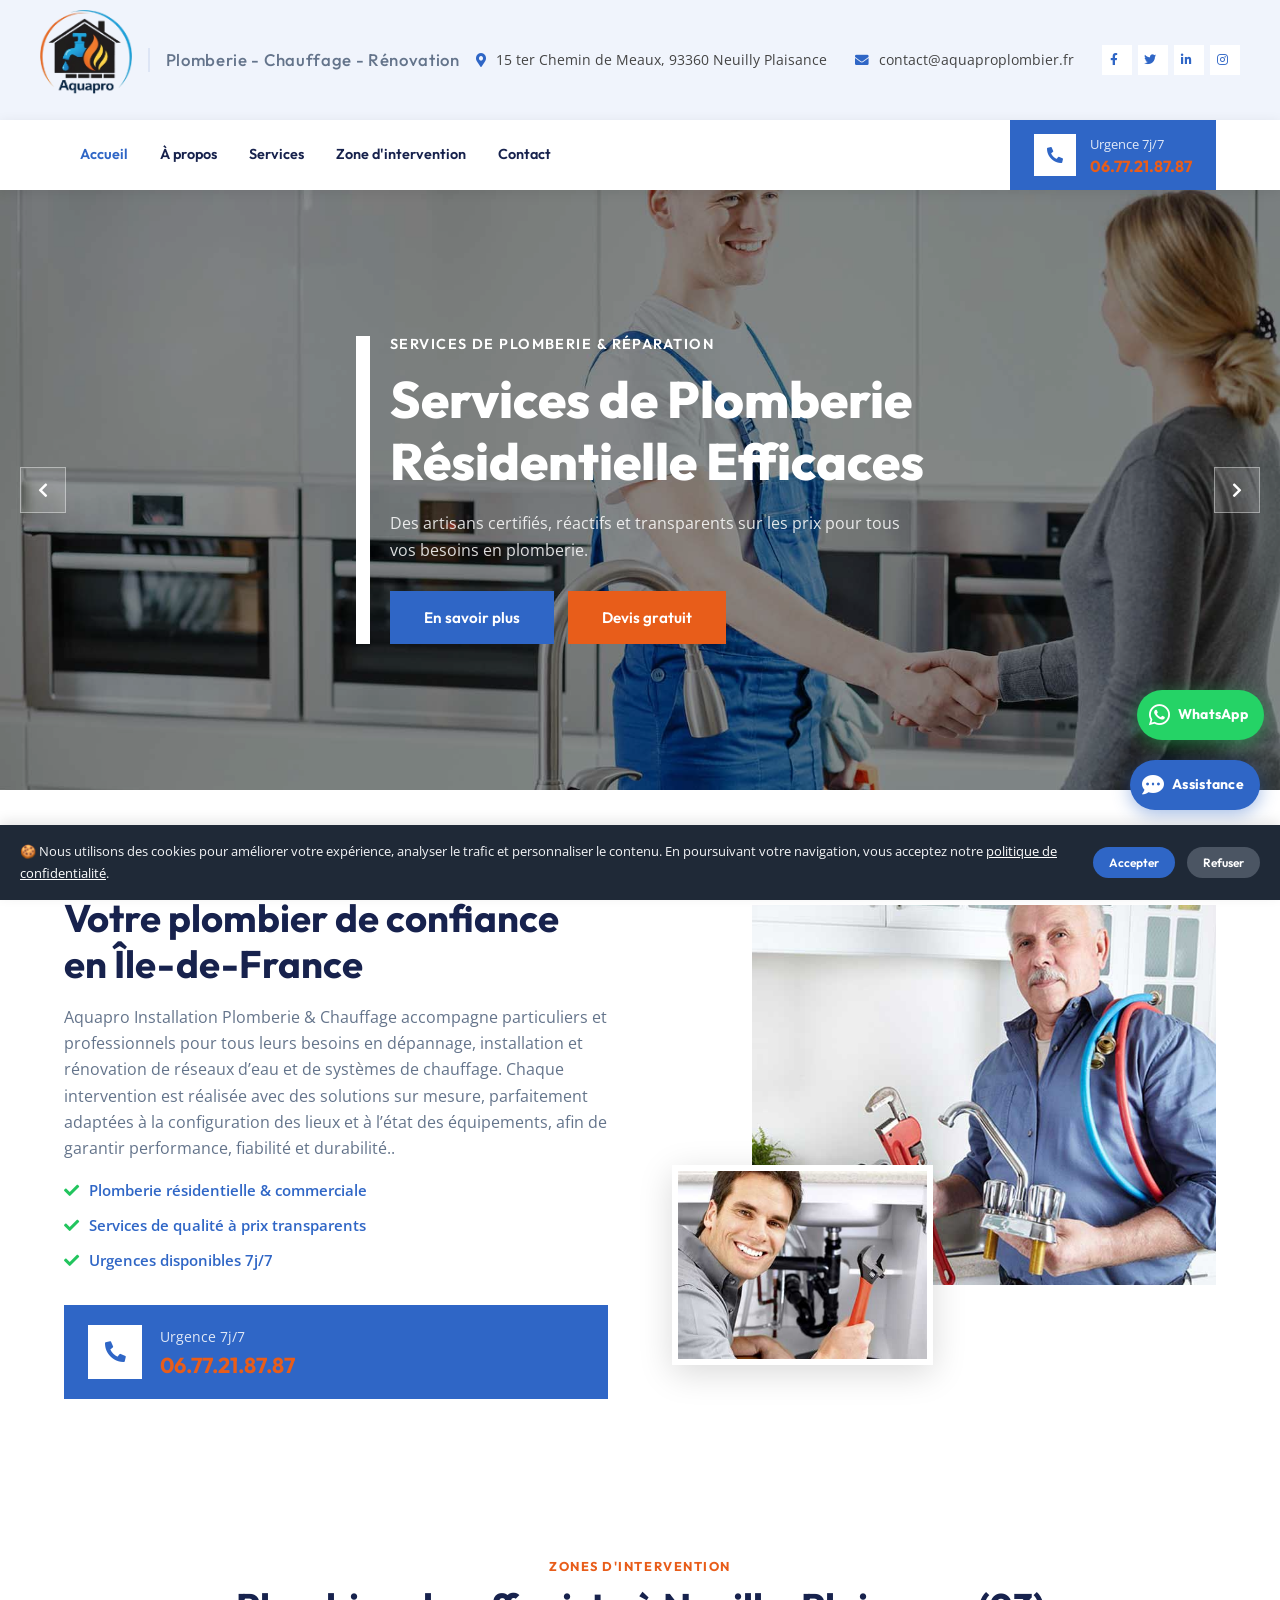
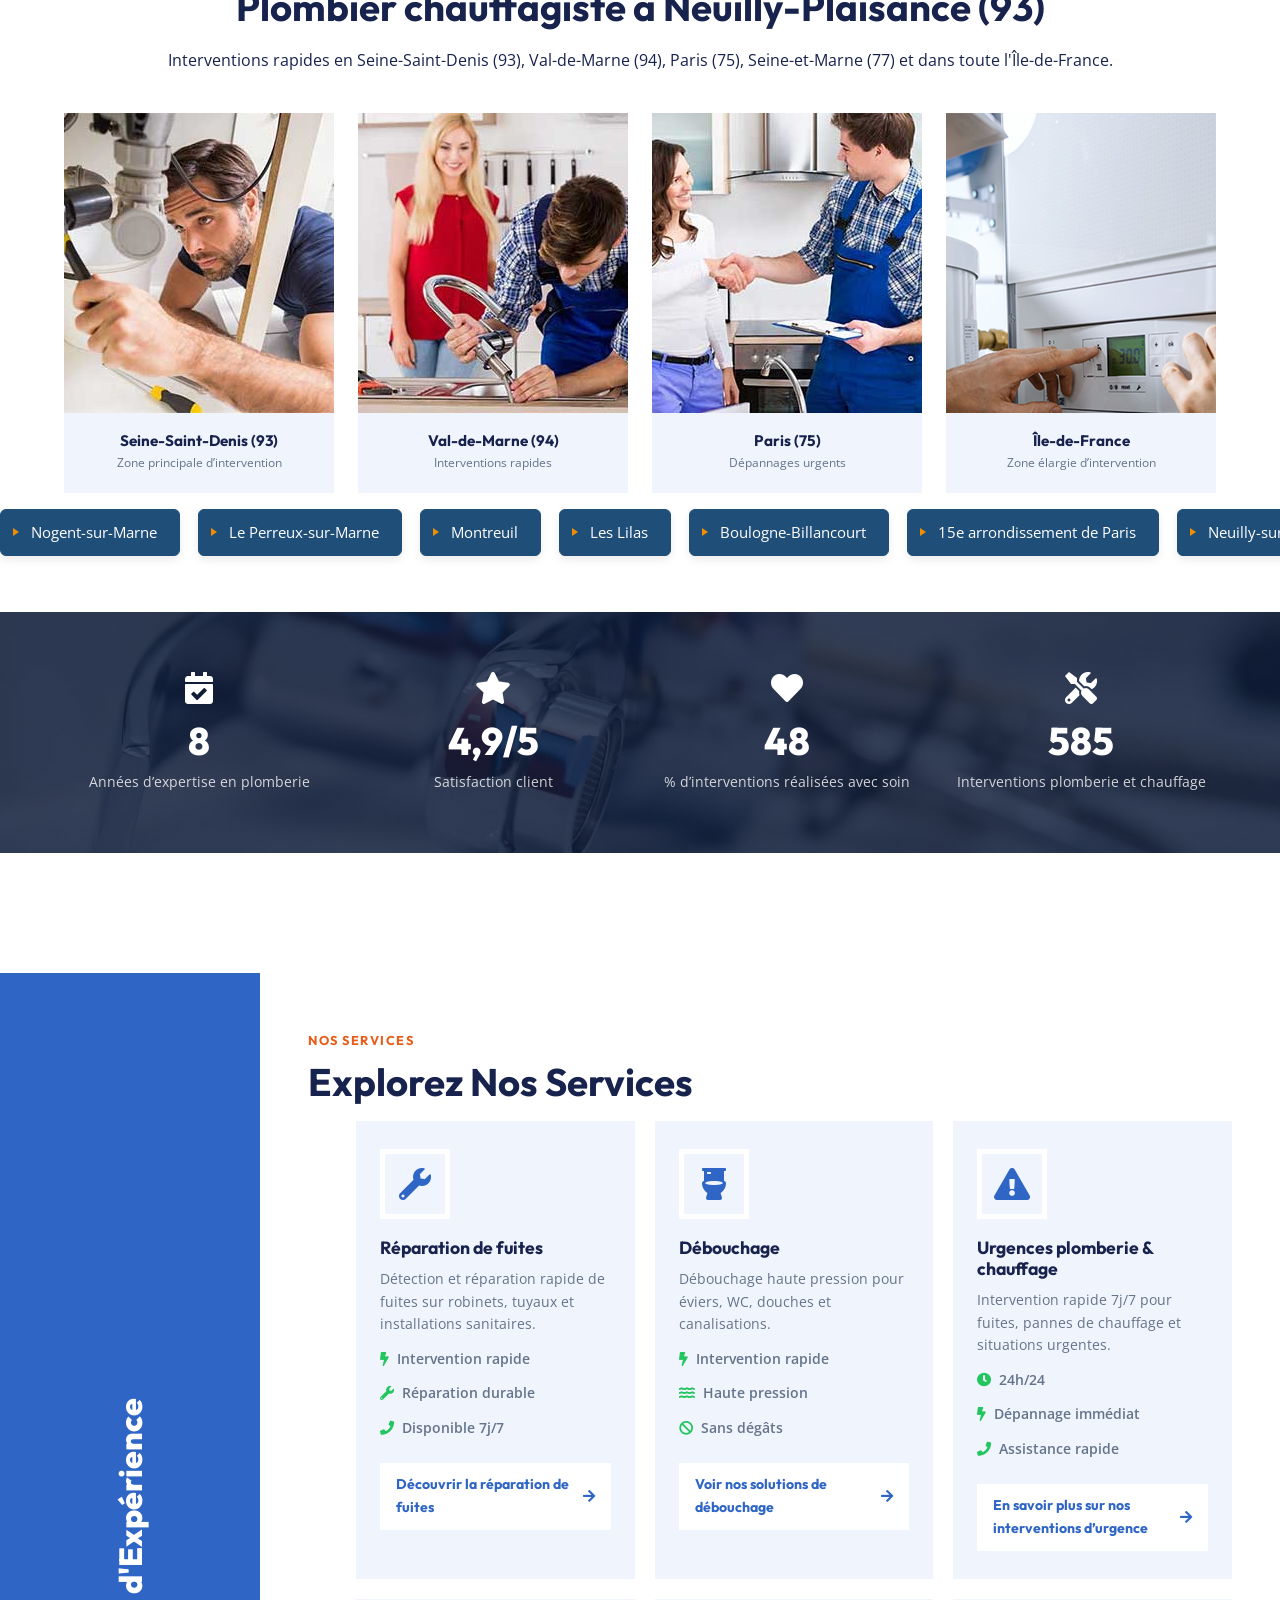
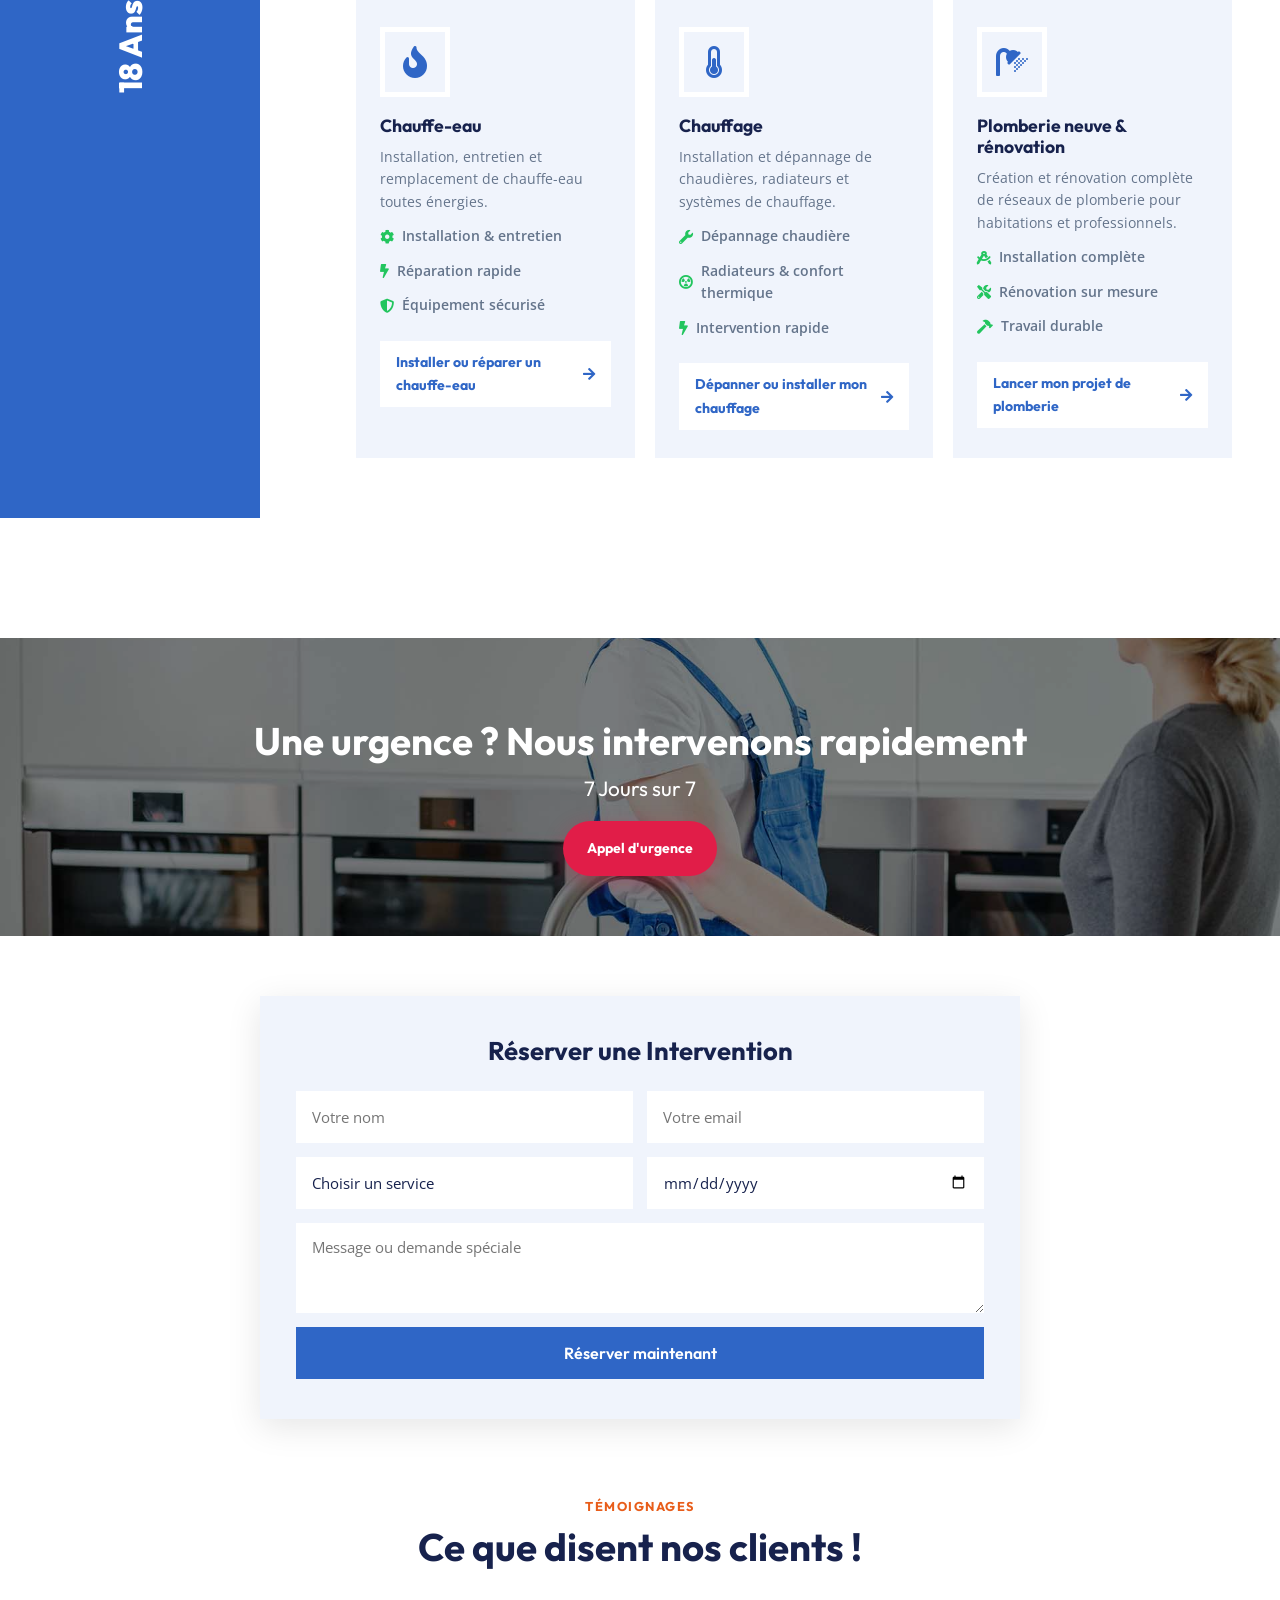
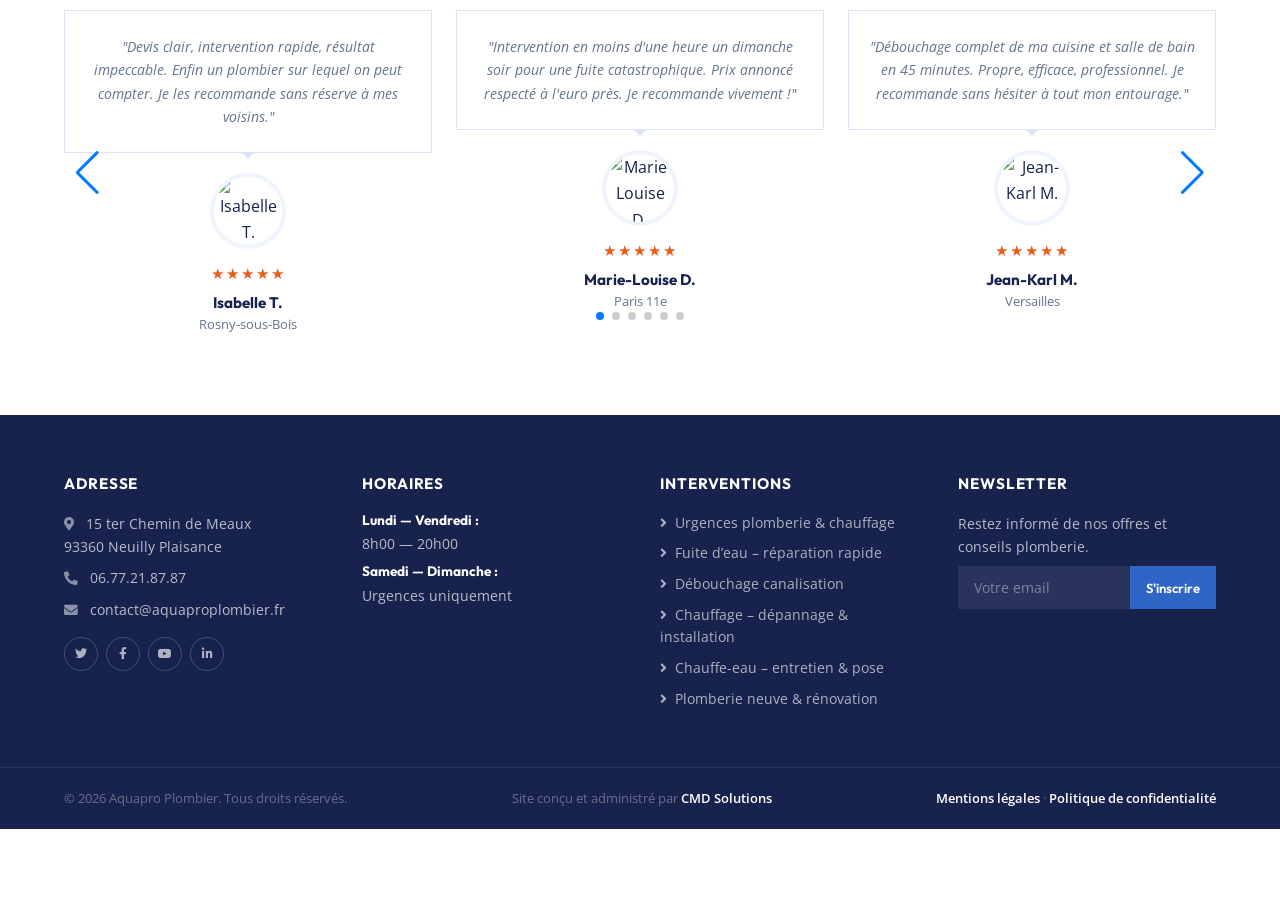
==== commit 1719dd08: "Add files via upload" ====
--- a/index.html
+++ b/index.html
@@ -88,6 +88,22 @@
               <h5>Services de Plomberie & Réparation</h5>
               <h1>Services de Plomberie<br>Commerciale Efficaces</h1>
               <p>Des artisans certifiés, réactifs et transparents sur les prix pour tous vos besoins en plomberie.</p>
+              <div class="carousel-btns">
+                <a href="about.html" class="btn-primary">En savoir plus</a>
+                <a href="booking.html" class="btn-secondary">Devis gratuit</a>
+              </div>
+            </div>
+          </div>
+        </div>
+      </div>
+	  <div class="carousel-slide">
+        <img src="img/carousel-3.jpg" alt="Ton texte alternatif">
+        <div class="carousel-overlay">
+          <div class="container">
+            <div class="carousel-content">
+              <h5>Services de Plomberie & Réparation</h5>
+              <h1>Ton nouveau titre<br>sur deux lignes</h1>
+              <p>Ta description ici.</p>
               <div class="carousel-btns">
                 <a href="about.html" class="btn-primary">En savoir plus</a>
                 <a href="booking.html" class="btn-secondary">Devis gratuit</a>
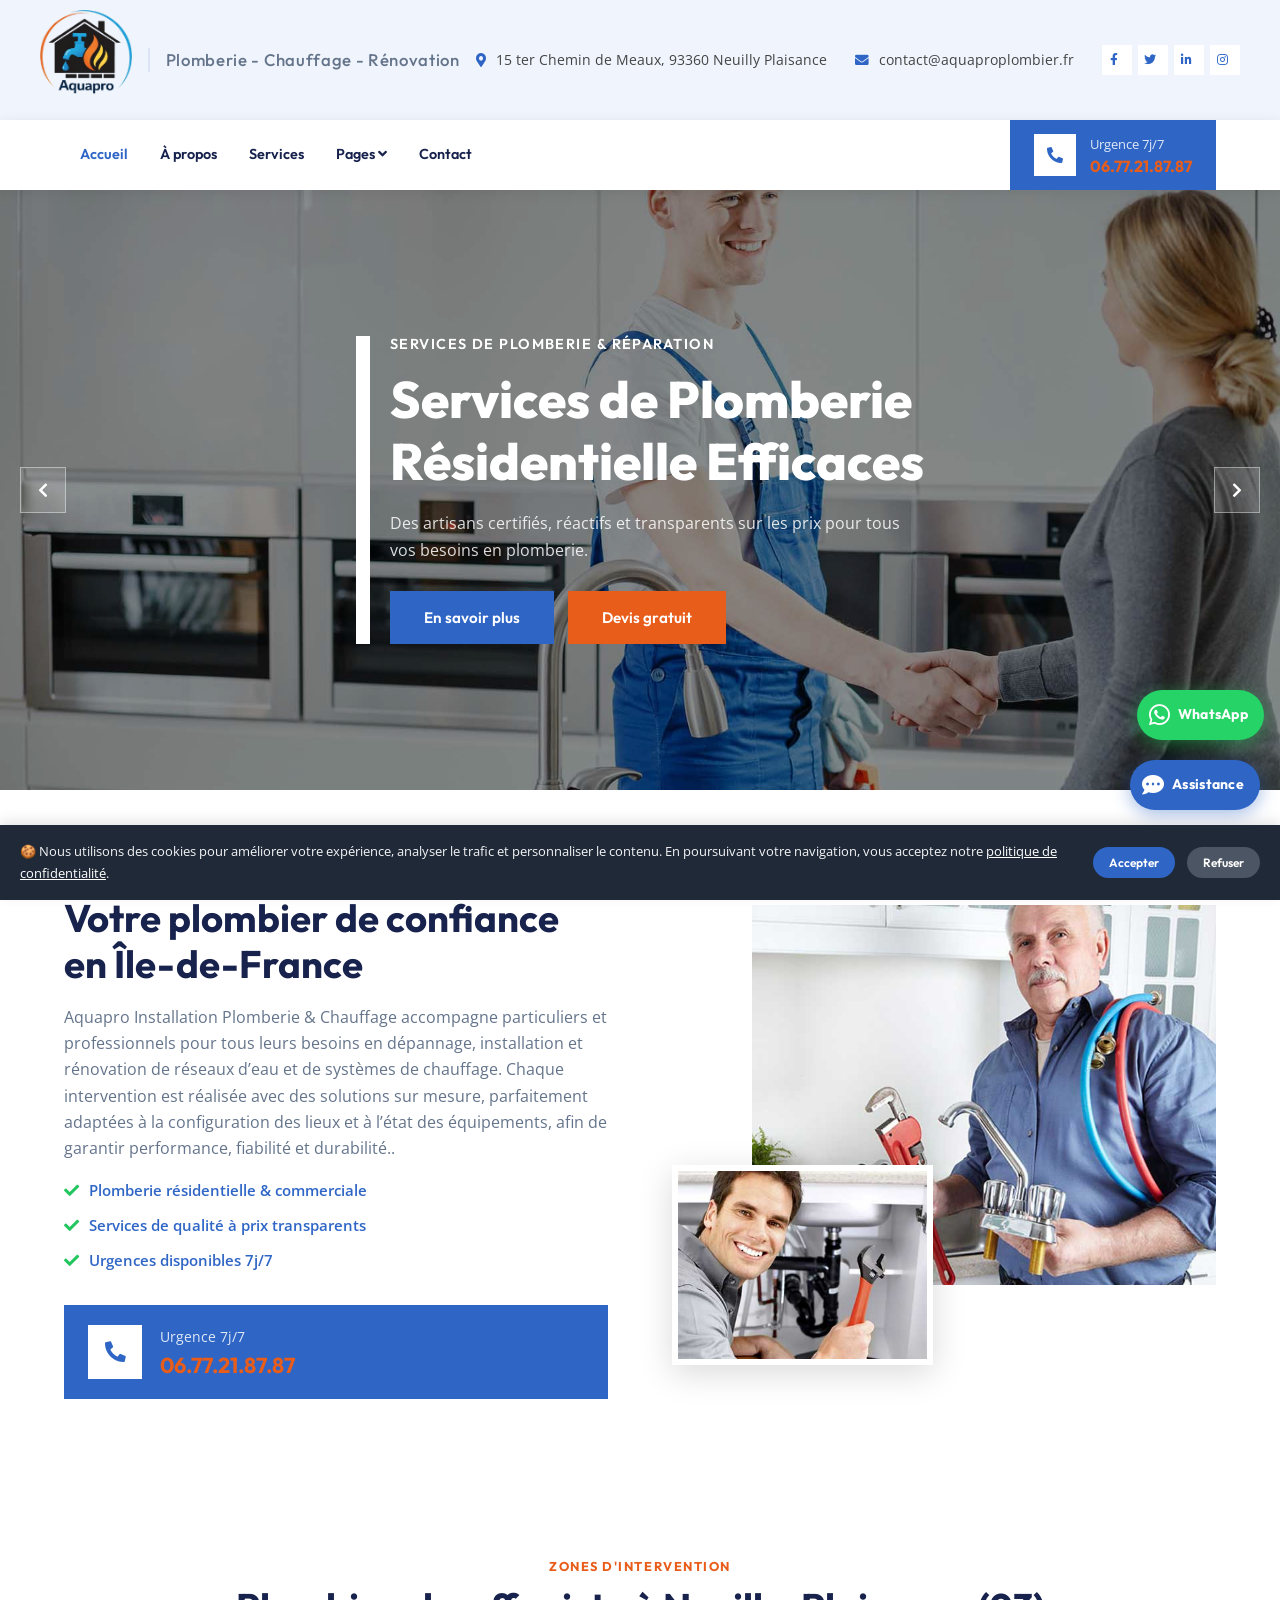
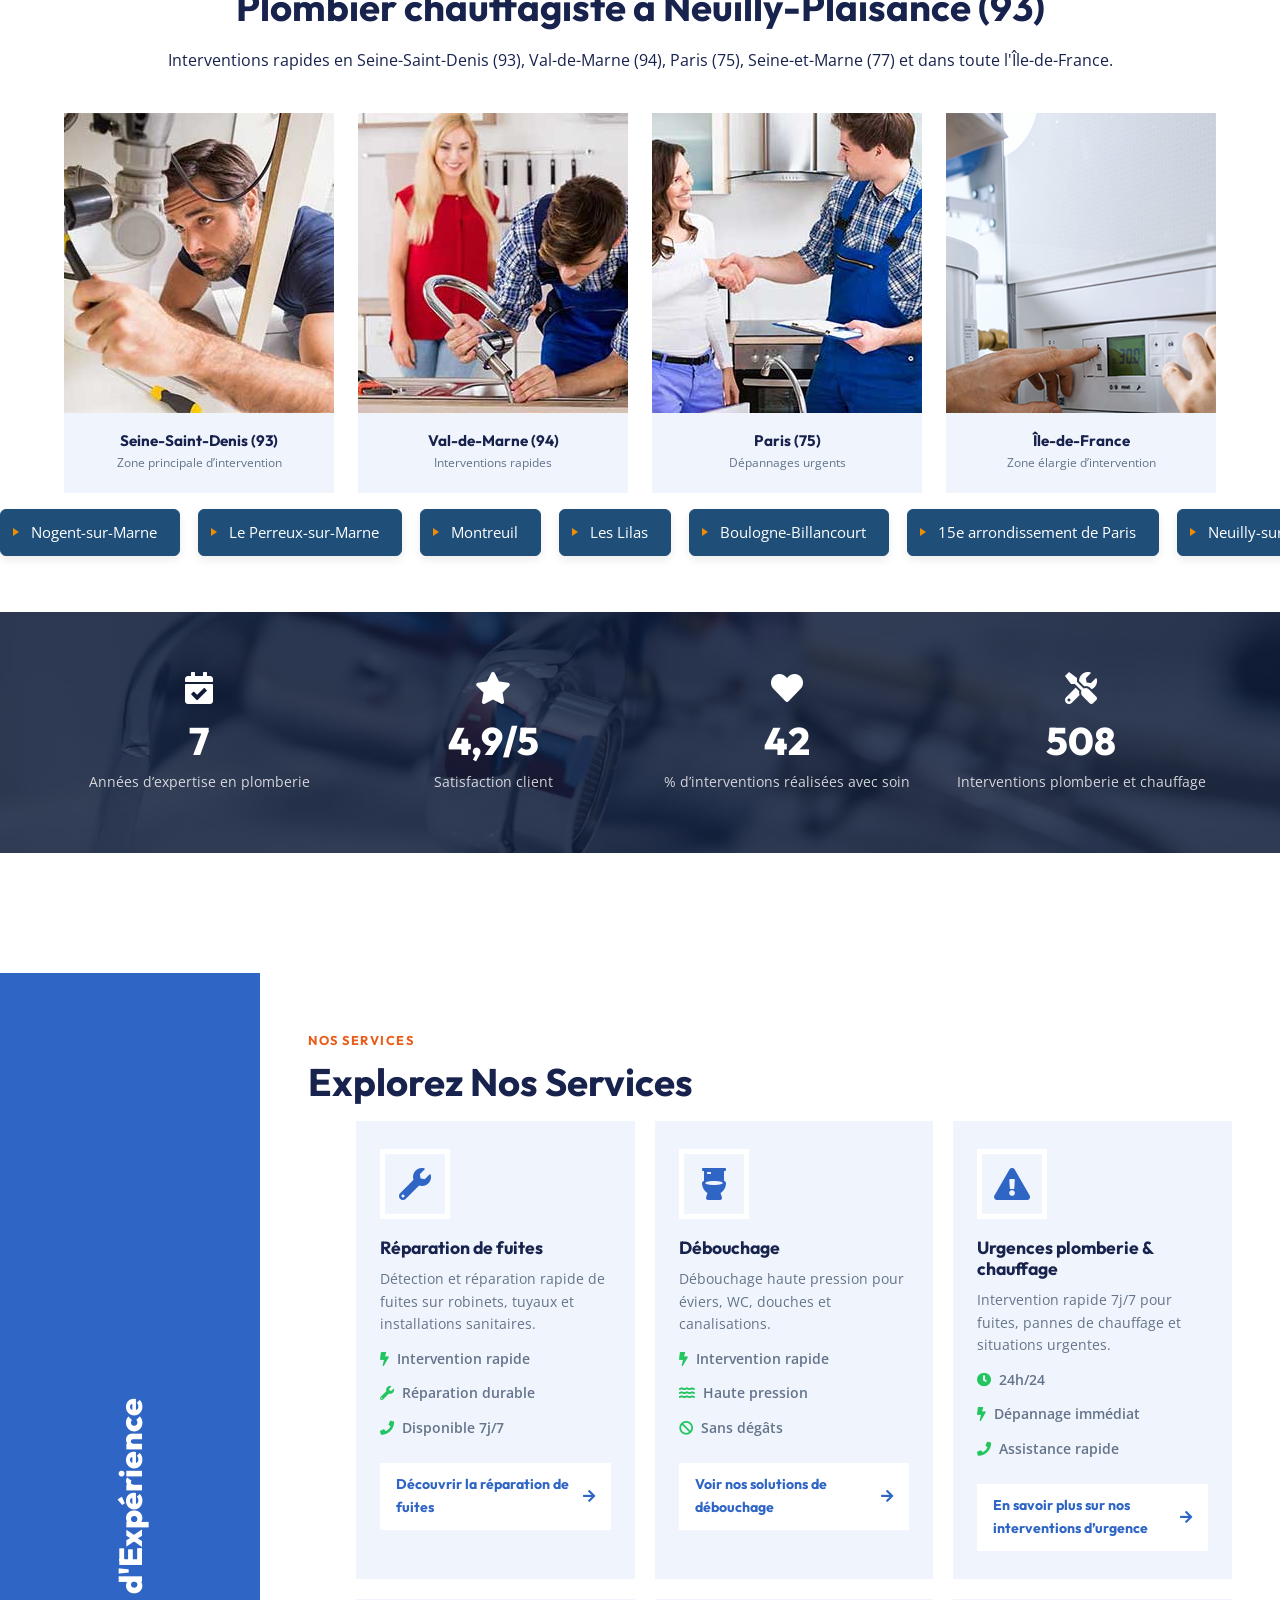
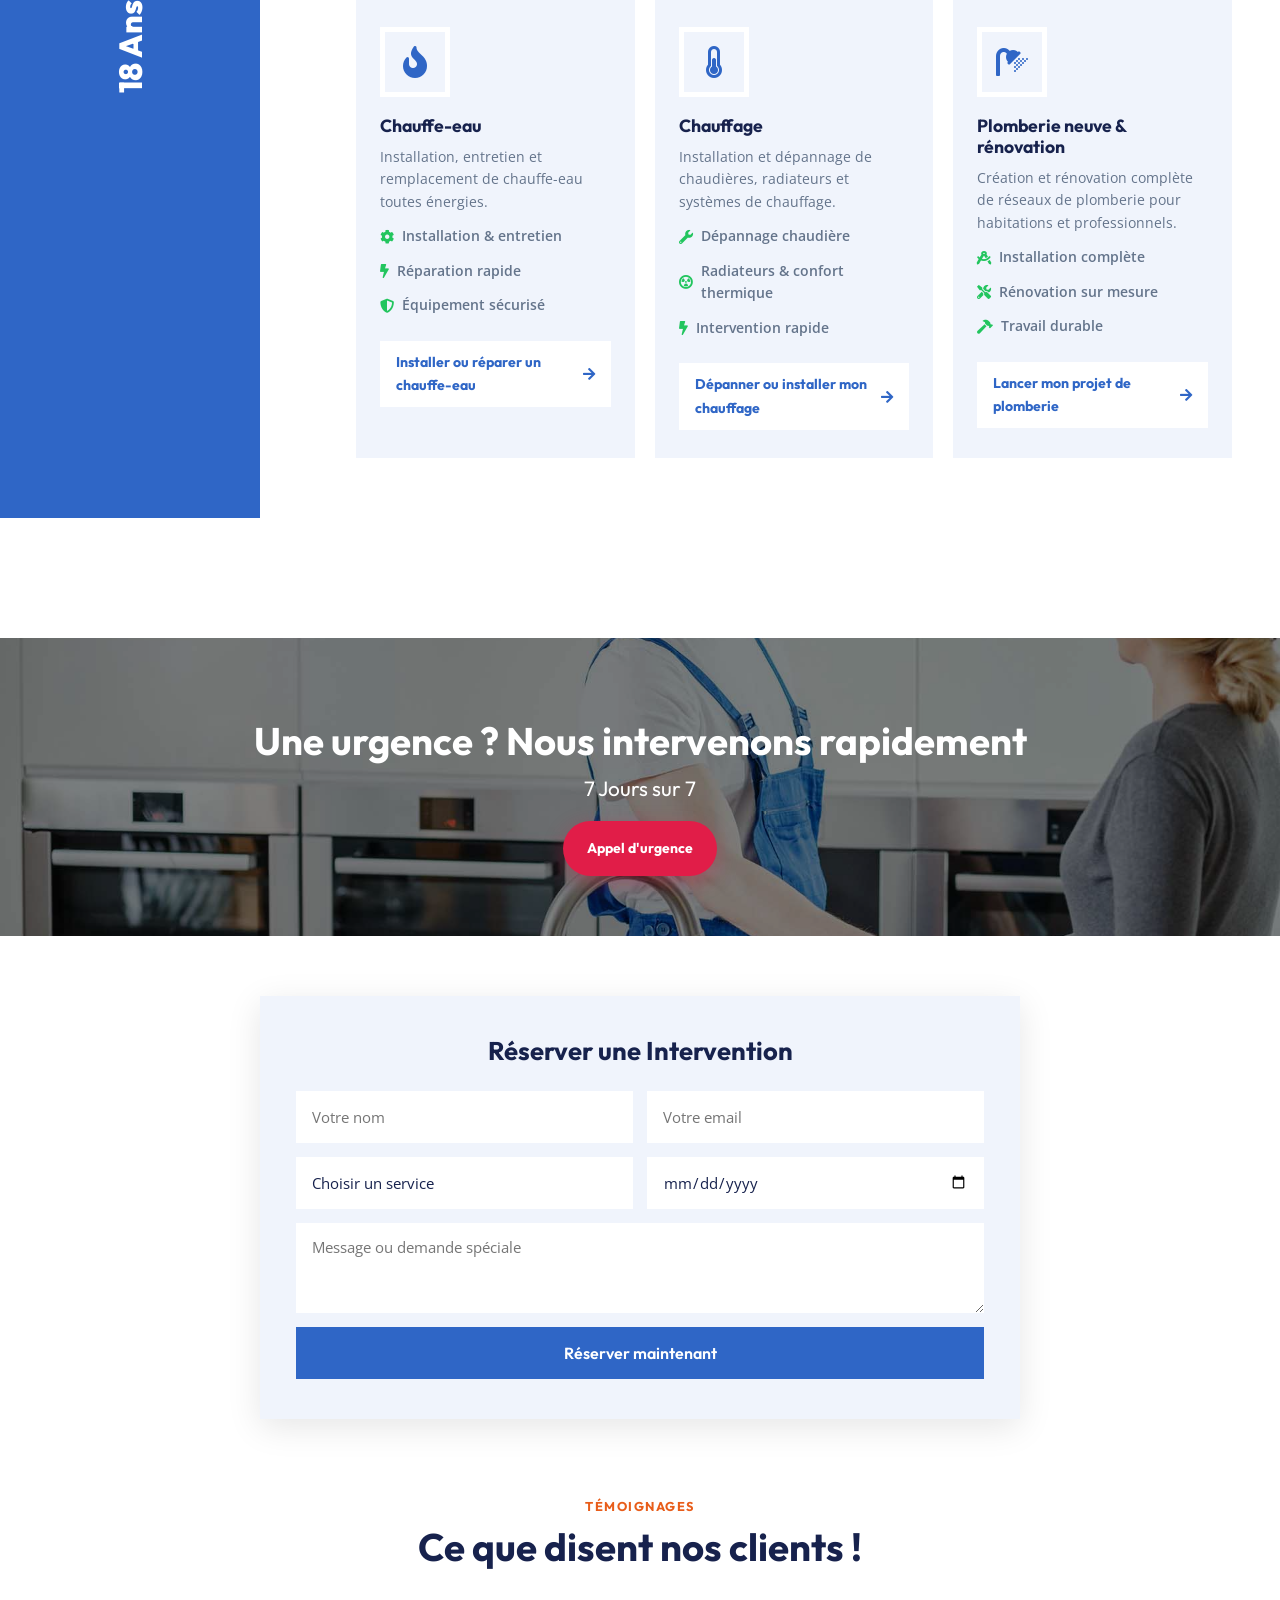
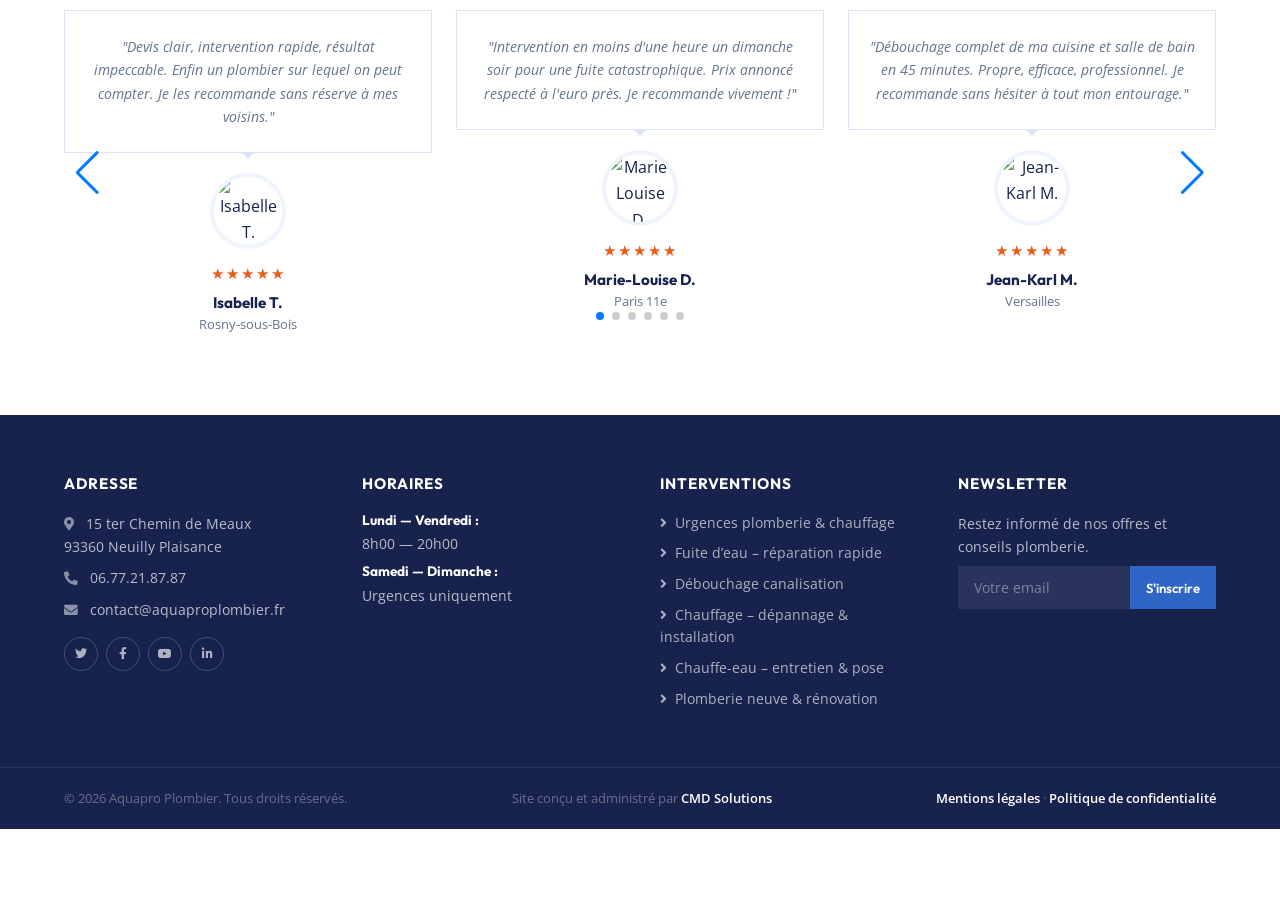
==== commit 20765bd9: "Add files via upload" ====
--- a/index.html
+++ b/index.html
@@ -45,12 +45,20 @@
       <a href="index.html" class="nav-logo">Aquapro Plombier</a>
       <button class="burger" id="burger"><i class="fa fa-bars"></i></button>
       <div class="nav-menu" id="nav-menu">
-      <a href="index.html" class="nav-link active">Accueil</a>
-      <a href="about.html" class="nav-link">À propos</a>
-      <a href="services.html" class="nav-link">Services</a>
-      <a href="zone-intervention.html" class="nav-link">Zone d'intervention</a>
-      <a href="contact.html" class="nav-link">Contact</a>
-    </div>
+        <a href="index.html" class="nav-link active">Accueil</a>
+        <a href="about.html" class="nav-link">À propos</a>
+        <a href="services.html" class="nav-link">Services</a>
+        <div class="nav-dropdown">
+          <a href="#" class="nav-link">Pages <i class="fa fa-angle-down"></i></a>
+          <div class="dropdown-panel">
+            <a href="booking.html">Réservation</a>
+            <a href="team.html">Techniciens</a>
+            <a href="testimonial.html">Témoignages</a>
+            <a href="404.html">Page 404</a>
+          </div>
+        </div>
+        <a href="contact.html" class="nav-link">Contact</a>
+      </div>
       <div class="nav-phone">
         <div class="nav-phone-icon"><i class="fa fa-phone-alt"></i></div>
         <div>
@@ -96,22 +104,6 @@
           </div>
         </div>
       </div>
-	  <div class="carousel-slide">
-        <img src="img/carousel-3.jpg" alt="Ton texte alternatif">
-        <div class="carousel-overlay">
-          <div class="container">
-            <div class="carousel-content">
-              <h5>Services de Plomberie & Réparation</h5>
-              <h1>Ton nouveau titre<br>sur deux lignes</h1>
-              <p>Ta description ici.</p>
-              <div class="carousel-btns">
-                <a href="about.html" class="btn-primary">En savoir plus</a>
-                <a href="booking.html" class="btn-secondary">Devis gratuit</a>
-              </div>
-            </div>
-          </div>
-        </div>
-      </div>
     </div>
     <button class="carousel-btn prev" id="carousel-prev"><i class="fa fa-chevron-left"></i></button>
     <button class="carousel-btn next" id="carousel-next"><i class="fa fa-chevron-right"></i></button>
@@ -620,10 +612,56 @@
       </div>
       <div>
         <h4>Newsletter</h4>
-        <p>Restez informé de nos offres et conseils plomberie.</p>
-        <div class="newsletter-wrap">
-          <input type="email" placeholder="Votre email">
-          <button>S'inscrire</button>
+<p>Restez informé de nos offres et conseils plomberie.</p>
+
+<form id="newsletter-form" class="newsletter-wrap">
+  <input 
+    type="email" 
+    name="email" 
+    placeholder="Votre email" 
+    required
+  >
+  
+  <button type="submit">S'inscrire</button>
+</form>
+
+<p id="newsletter-message" style="display:none; margin-top:10px;"></p>
+
+<script>
+  const form = document.getElementById('newsletter-form');
+  const message = document.getElementById('newsletter-message');
+
+  form.addEventListener('submit', function(e) {
+    e.preventDefault();
+
+    const data = new FormData(form);
+
+    fetch("https://formspree.io/f/maqagqjp", {
+      method: "POST",
+      body: data,
+      headers: {
+        'Accept': 'application/json'
+      }
+    })
+    .then(response => {
+      if (response.ok) {
+        message.style.display = "block";
+        message.style.color = "green";
+        message.textContent = "Merci pour votre inscription !";
+        form.reset();
+      } else {
+        message.style.display = "block";
+        message.style.color = "red";
+        message.textContent = "Une erreur est survenue. Réessayez.";
+      }
+    })
+    .catch(() => {
+      message.style.display = "block";
+      message.style.color = "red";
+      message.textContent = "Problème de connexion.";
+    });
+  });
+</script>
         </div>
       </div>
     </div>
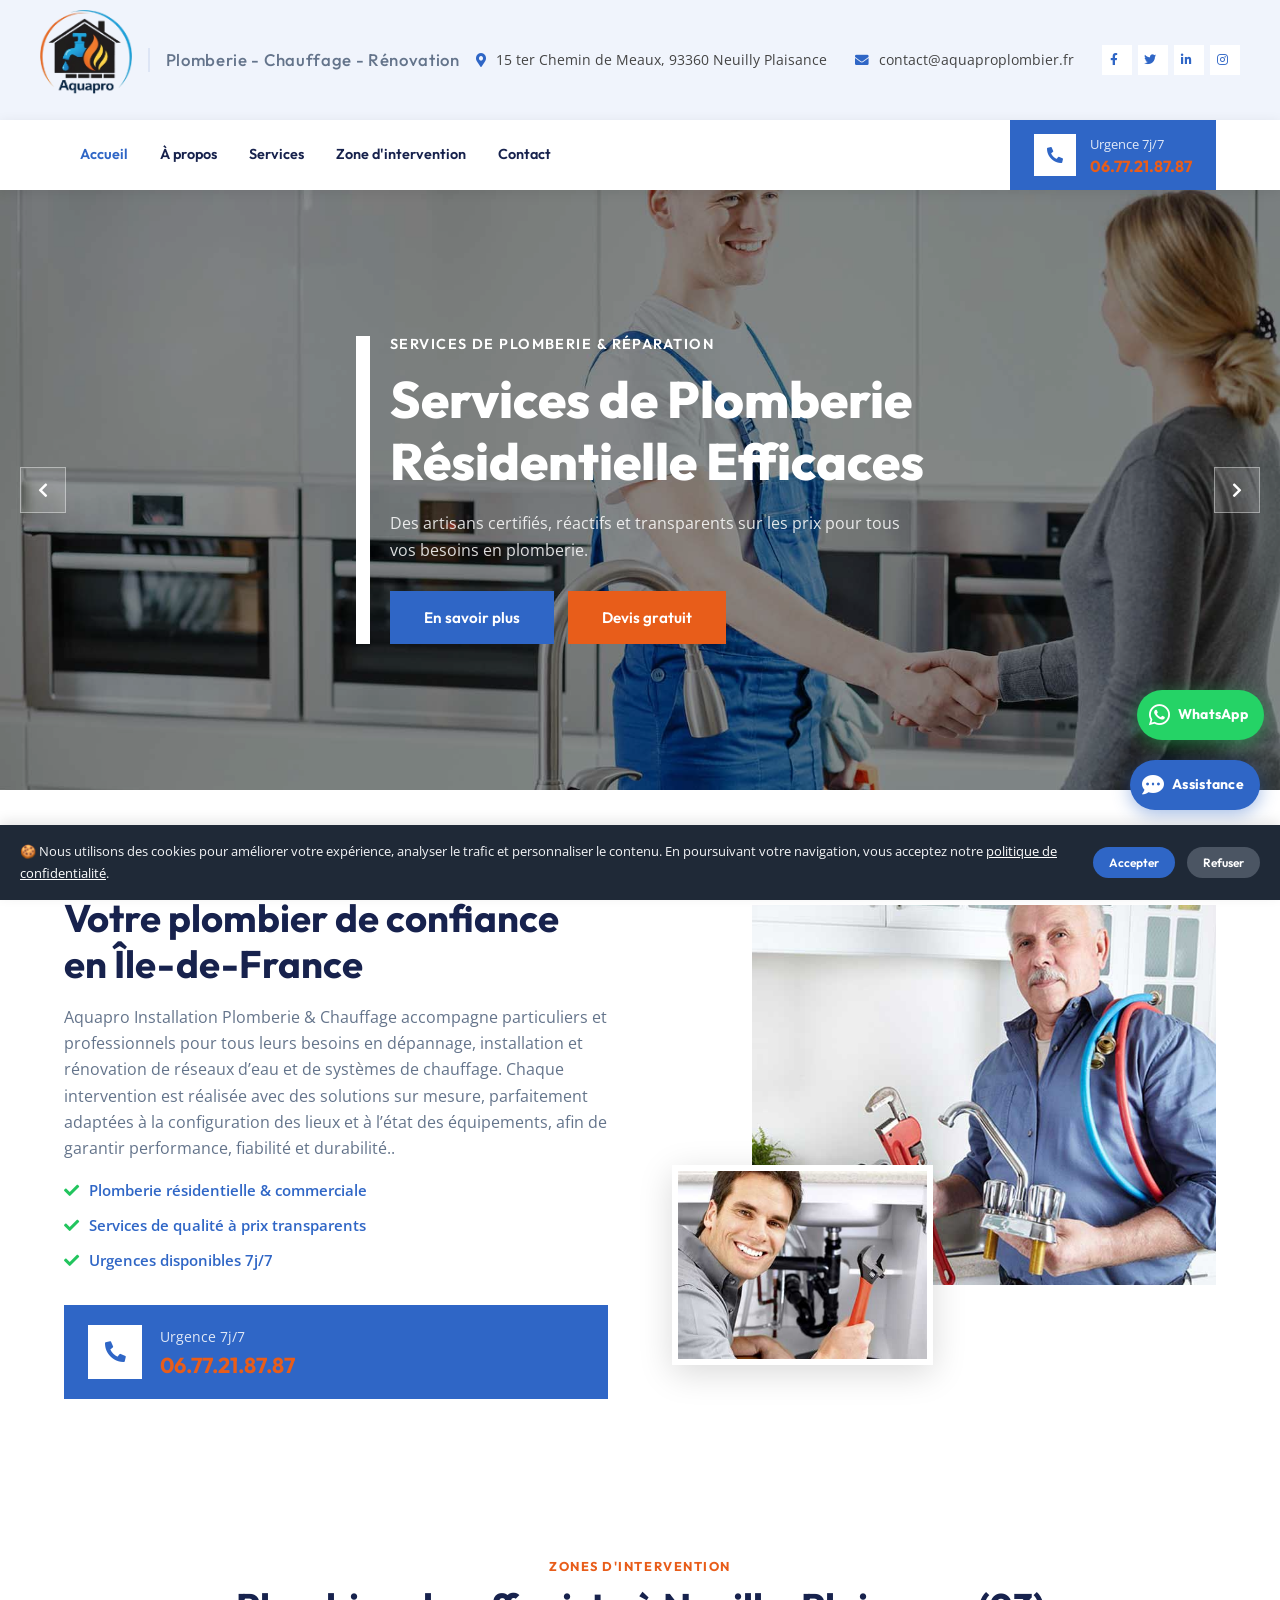
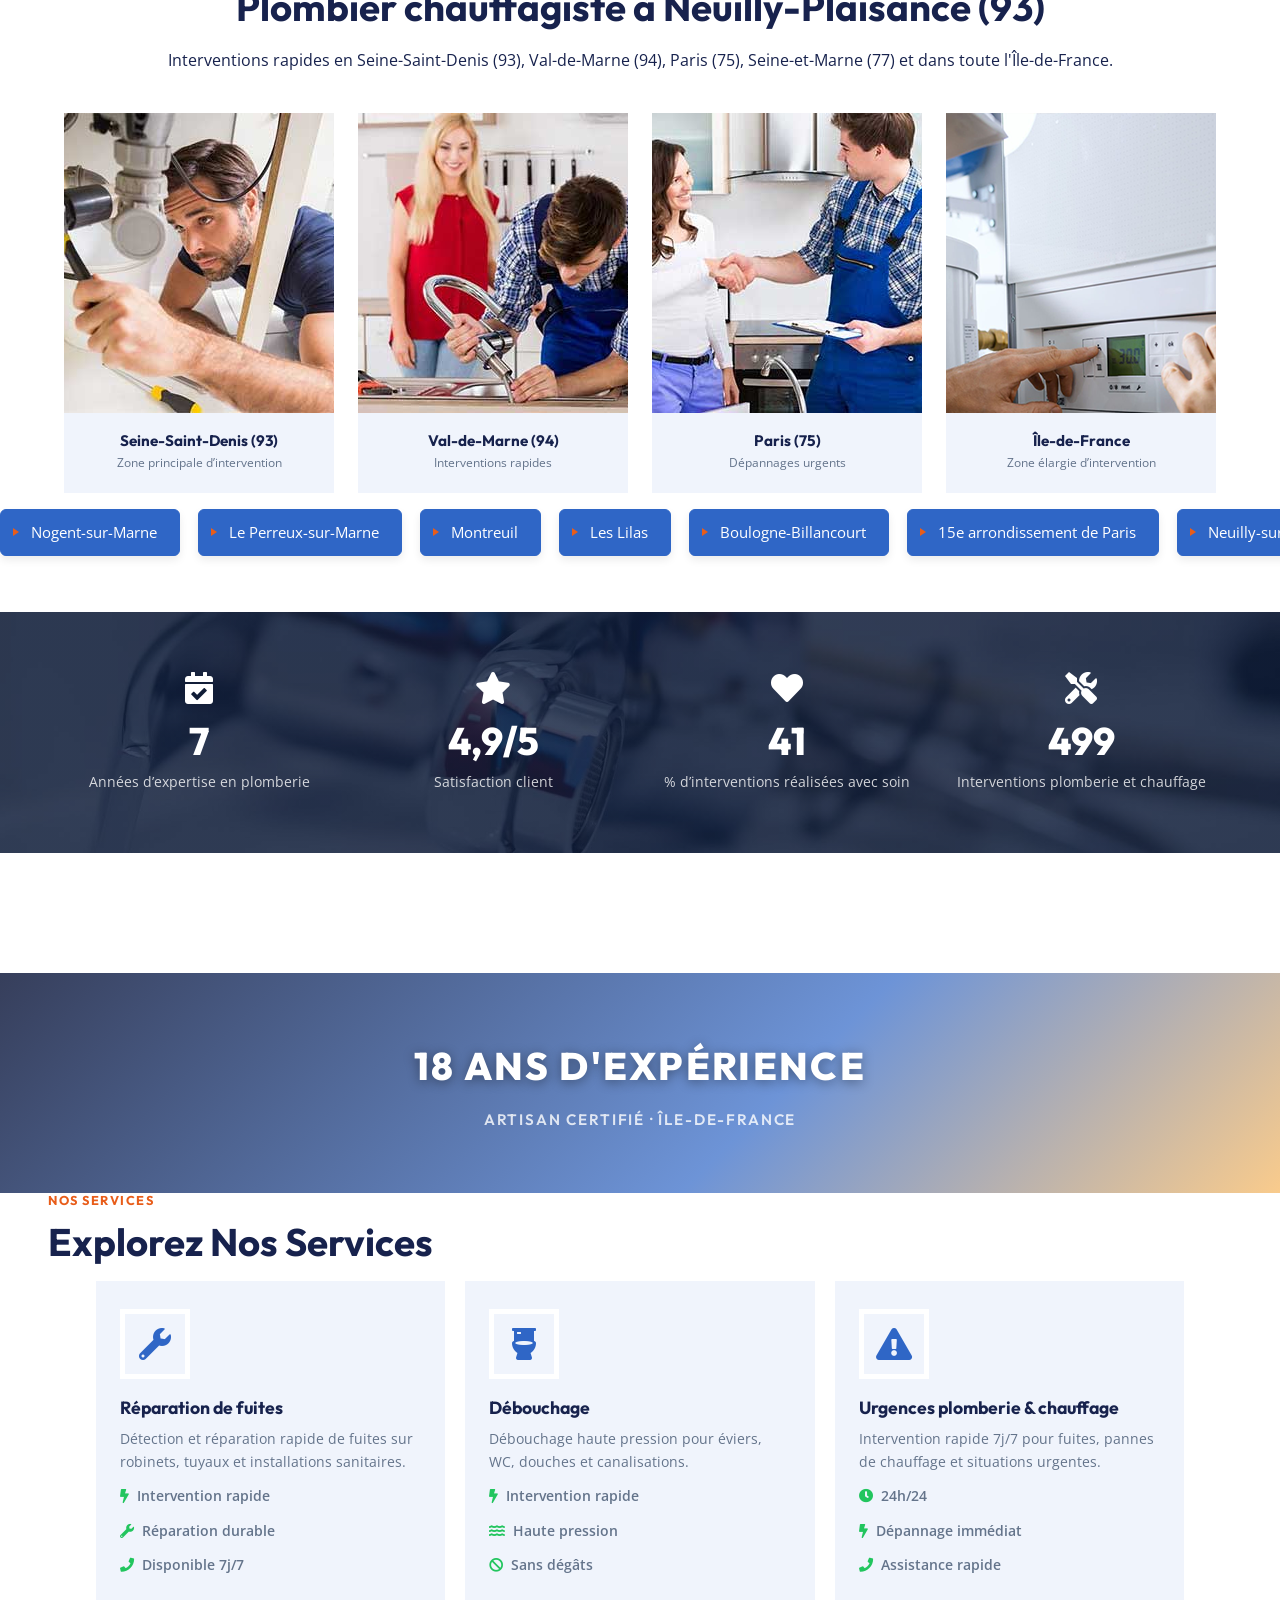
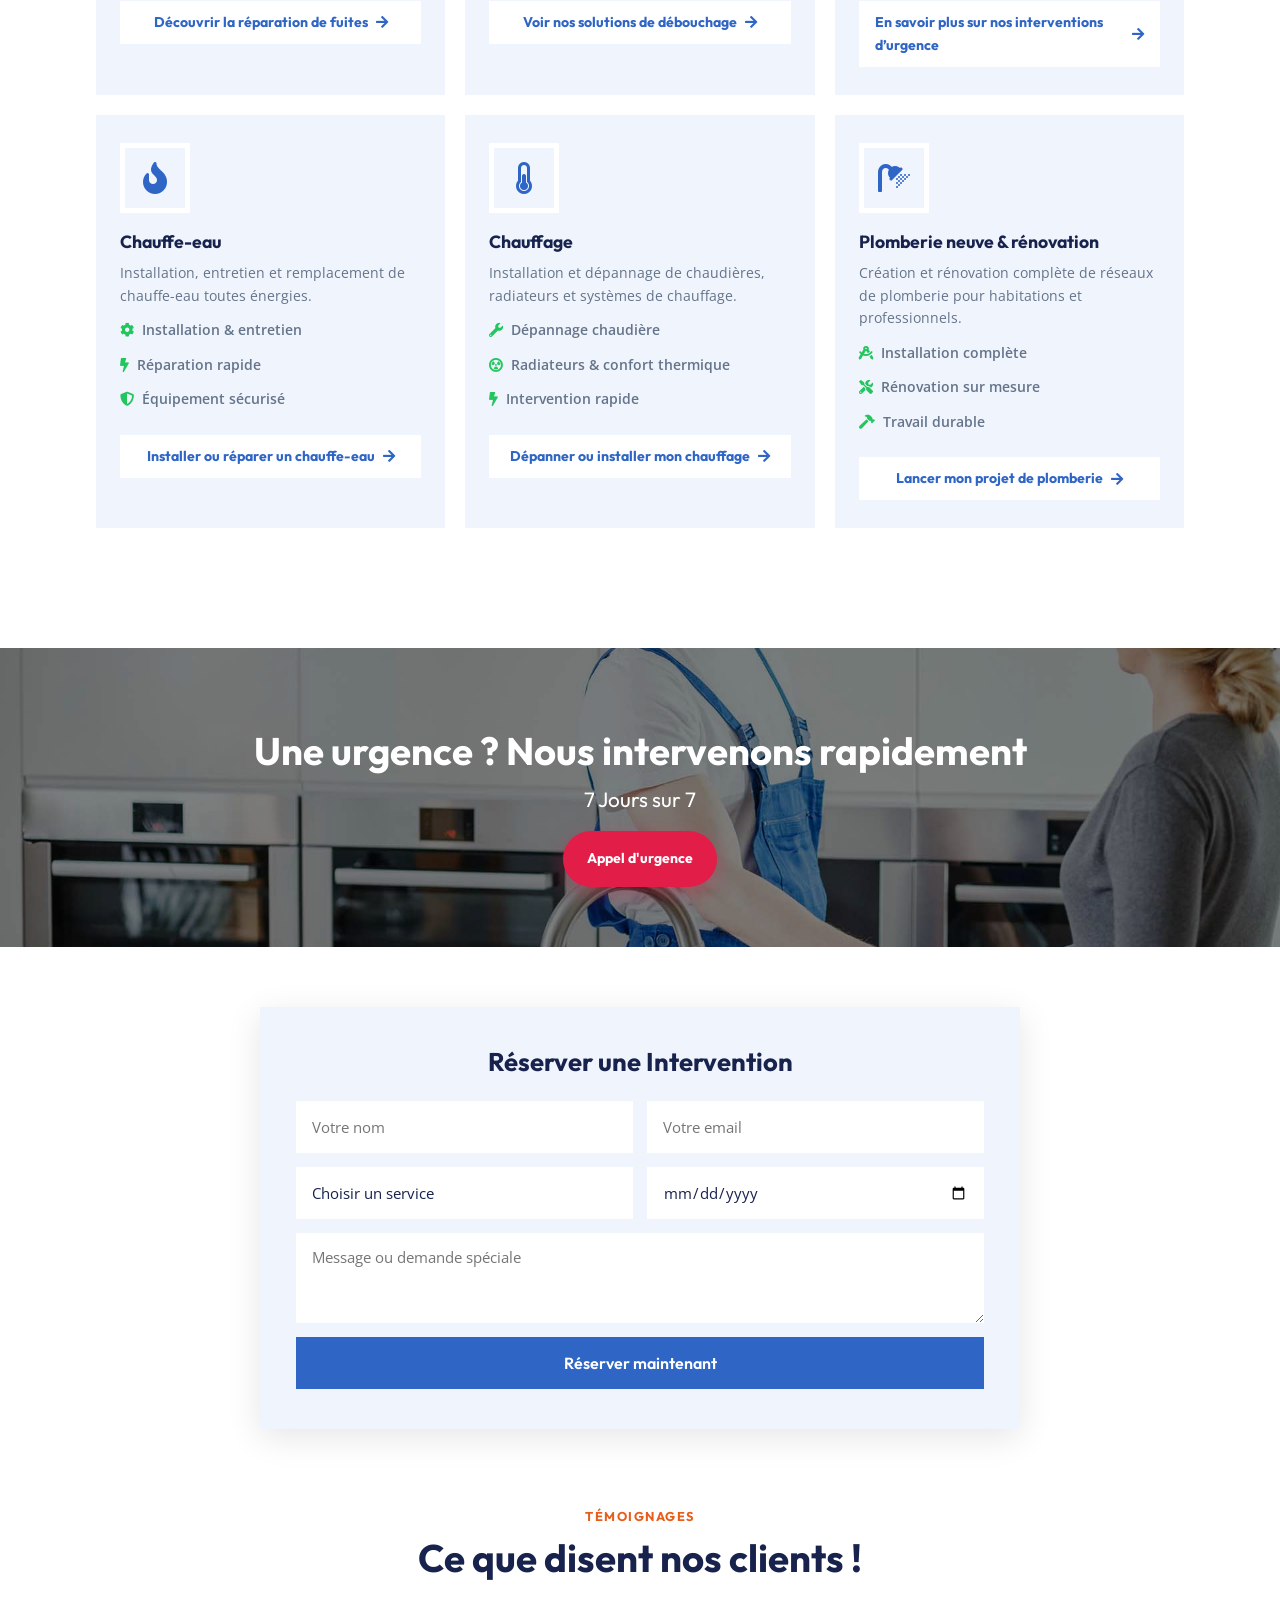
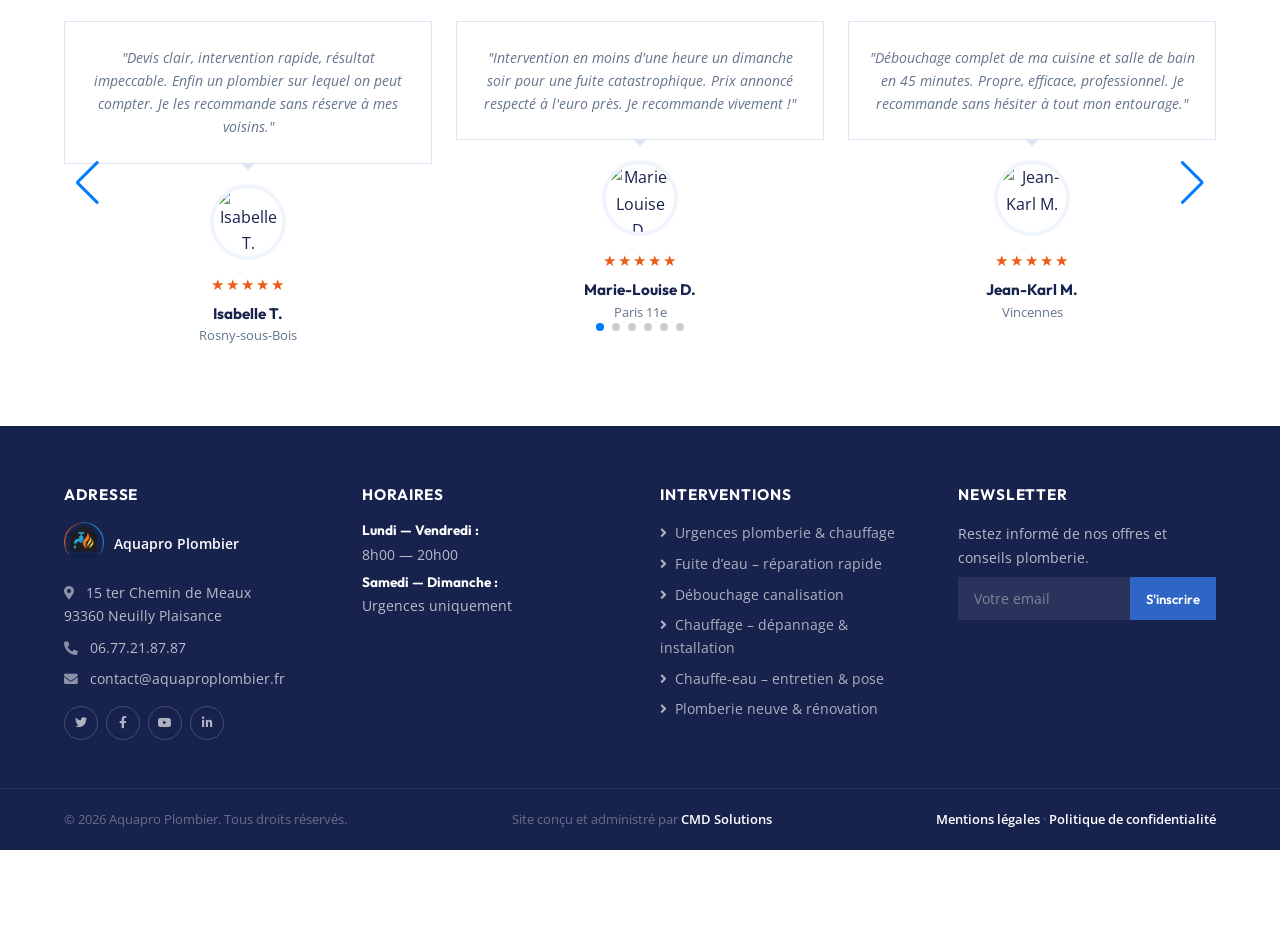
==== commit e291665d: "Add files via upload" ====
--- a/index.html
+++ b/index.html
@@ -7,7 +7,46 @@
   <meta name="author" content="Chris M David">
   <meta name="copyright" content="© 2026 CMD solution">
   
-  <title>Aquapro Plombier</title>
+  <title>Aquapro Plombier — Plomberie & Chauffage à Neuilly-Plaisance (93), Paris et Île-de-France</title>
+  <meta name="description" content="Plombier chauffagiste à Neuilly-Plaisance (93). Dépannage, débouchage, installation et rénovation en Seine-Saint-Denis, Val-de-Marne, Paris et toute l'Île-de-France. Urgences 7j/7. Devis gratuit.">
+  <meta name="keywords" content="plombier Neuilly-Plaisance, plombier 93, chauffagiste Seine-Saint-Denis, débouchage urgence Paris, dépannage plomberie Île-de-France">
+  <link rel="canonical" href="https://cmdsolution.github.io/aquapro-plomberie/index.html">
+  <!-- Schema.org LocalBusiness -->
+  <script type="application/ld+json">
+  {
+    "@context": "https://schema.org",
+    "@type": "Plumber",
+    "name": "Aquapro Plombier",
+    "image": "https://cmdsolution.github.io/aquapro-plomberie/img/logo.webp",
+    "url": "https://cmdsolution.github.io/aquapro-plomberie/",
+    "telephone": "+33677218787",
+    "email": "contact@aquaproplombier.fr",
+    "address": {
+      "@type": "PostalAddress",
+      "streetAddress": "15 ter Chemin de Meaux",
+      "addressLocality": "Neuilly-Plaisance",
+      "postalCode": "93360",
+      "addressCountry": "FR"
+    },
+    "geo": {
+      "@type": "GeoCoordinates",
+      "latitude": 48.8667,
+      "longitude": 2.5167
+    },
+    "openingHoursSpecification": [
+      {
+        "@type": "OpeningHoursSpecification",
+        "dayOfWeek": ["Monday","Tuesday","Wednesday","Thursday","Friday"],
+        "opens": "08:00",
+        "closes": "20:00"
+      }
+    ],
+    "areaServed": ["Paris","Seine-Saint-Denis","Val-de-Marne","Seine-et-Marne","Île-de-France"],
+    "priceRange": "€€",
+    "description": "Plombier chauffagiste à Neuilly-Plaisance (93). Dépannage, débouchage, installation et rénovation en Île-de-France. Urgences 7j/7.",
+    "sameAs": []
+  }
+  </script>
   <link rel="preconnect" href="https://fonts.googleapis.com">
   <link rel="preconnect" href="https://fonts.gstatic.com" crossorigin>
   <link href="https://fonts.googleapis.com/css2?family=Outfit:wght@400;500;600;700;800&family=Open+Sans:wght@400;500;600&display=swap" rel="stylesheet">
@@ -45,18 +84,10 @@
       <a href="index.html" class="nav-logo">Aquapro Plombier</a>
       <button class="burger" id="burger"><i class="fa fa-bars"></i></button>
       <div class="nav-menu" id="nav-menu">
-        <a href="index.html" class="nav-link active">Accueil</a>
+        <a href="index.html" class="nav-link">Accueil</a>
         <a href="about.html" class="nav-link">À propos</a>
         <a href="services.html" class="nav-link">Services</a>
-        <div class="nav-dropdown">
-          <a href="#" class="nav-link">Pages <i class="fa fa-angle-down"></i></a>
-          <div class="dropdown-panel">
-            <a href="booking.html">Réservation</a>
-            <a href="team.html">Techniciens</a>
-            <a href="testimonial.html">Témoignages</a>
-            <a href="404.html">Page 404</a>
-          </div>
-        </div>
+        <a href="zone-intervention.html" class="nav-link">Zone d'intervention</a>
         <a href="contact.html" class="nav-link">Contact</a>
       </div>
       <div class="nav-phone">
@@ -81,8 +112,8 @@
               <h1>Services de Plomberie<br>Résidentielle Efficaces</h1>
               <p>Des artisans certifiés, réactifs et transparents sur les prix pour tous vos besoins en plomberie.</p>
               <div class="carousel-btns">
-                <a href="about.html" class="btn-primary">En savoir plus</a>
-                <a href="booking.html" class="btn-secondary">Devis gratuit</a>
+                <a href="services.html" class="btn-primary">En savoir plus</a>
+                <a href="contact.html" class="btn-secondary">Devis gratuit</a>
               </div>
             </div>
           </div>
@@ -97,8 +128,8 @@
               <h1>Services de Plomberie<br>Commerciale Efficaces</h1>
               <p>Des artisans certifiés, réactifs et transparents sur les prix pour tous vos besoins en plomberie.</p>
               <div class="carousel-btns">
-                <a href="about.html" class="btn-primary">En savoir plus</a>
-                <a href="booking.html" class="btn-secondary">Devis gratuit</a>
+                <a href="services.html" class="btn-primary">En savoir plus</a>
+                <a href="contact.html" class="btn-secondary">Devis gratuit</a>
               </div>
             </div>
           </div>
@@ -234,8 +265,8 @@
   padding:10px 22px 10px 30px;
   border-radius:6px;
 
-  background:#1F4E79; /* bleu */
-  border:1px solid #1F4E79;
+  background:var(--primary);
+  border:1px solid var(--primary);
 
   font-size:15px;
   text-decoration:none;
@@ -260,18 +291,18 @@
   transform:translateY(-50%);
   border-top:4px solid transparent;
   border-bottom:4px solid transparent;
-  border-left:6px solid #F28C00; /* orange */
+  border-left:6px solid var(--secondary);
 }
 
 /* HOVER (INVERSION) */
 .lux-marquee__item:hover{
   background:#ffffff;
-  color:#1F4E79;
+  color:var(--primary);
   transform:translateY(-2px);
 }
 
 .lux-marquee__item:hover::before{
-  border-left-color:#F28C00;
+  border-left-color:var(--secondary);
 }
 
 /* animation */
@@ -340,14 +371,18 @@
     </div>
   </div>
 
-  <!-- SERVICES CAROUSEL -->
+  <!-- SERVICES SECTION -->
   <section class="section-pad" style="padding-left:0;padding-right:0;">
-    <div class="svc-carousel-wrap">
-      <div class="svc-sidebar">
-        <h2>18 Ans d'Expérience</h2>
-      </div>
-      <div class="svc-carousel-content">
-        <div style="padding:0 0 0 48px;">
+    <!-- IMAGE BAND (remplace le bandeau bleu vertical) -->
+    <div class="svc-img-band">
+      <div class="svc-img-band-overlay">
+        <span class="svc-img-band-label">18 ans d'expérience</span>
+        <span class="svc-img-band-sub">Artisan certifié · Île-de-France</span>
+      </div>
+    </div>
+    <div class="svc-carousel-wrap" style="display:block;">
+      <div class="svc-carousel-content" style="padding:0;">
+        <div style="padding:0 48px;">
         <h6 class="label-upper">Nos Services</h6>
 <h1 class="section-title mb-5">Explorez Nos Services</h1>
 
@@ -422,7 +457,6 @@
 </div>
 
 </div>
-        </div>
       </div>
     </div>
   </section>
@@ -509,7 +543,7 @@
                 <img src="img/testimonial-2.jpg" alt="Jean-Karl M.">
                 <div class="testi-stars">★★★★★</div>
                 <h5>Jean-Karl M.</h5>
-                <p class="testi-job">Versailles</p>
+                <p class="testi-job">Vincennes</p>
               </div>
             </div>
           </div>
@@ -542,7 +576,7 @@
             <div class="testi-item">
               <div class="testi-text"><p>"Une urgence un samedi matin, réglée en deux heures chrono. Équipe sérieuse, matériel propre, aucune mauvaise surprise sur la facture."</p></div>
               <div class="testi-bottom">
-                <img src="img/testimonial-1.jpg" alt="François M.">
+                <img src="img/testimonial-4.jpg" alt="François M.">
                 <div class="testi-stars">★★★★★</div>
                 <h5>François M.</h5>
                 <p class="testi-job">Neuilly Plaisance</p>
@@ -554,7 +588,7 @@
             <div class="testi-item">
               <div class="testi-text"><p>"Devis clair, intervention rapide, résultat impeccable. Enfin un plombier sur lequel on peut compter. Je les recommande sans réserve à mes voisins."</p></div>
               <div class="testi-bottom">
-                <img src="img/testimonial-2.jpg" alt="Isabelle T.">
+                <img src="img/testimonial-3.jpg" alt="Isabelle T.">
                 <div class="testi-stars">★★★★★</div>
                 <h5>Isabelle T.</h5>
                 <p class="testi-job">Rosny-sous-Bois</p>
@@ -583,6 +617,10 @@
     <div class="footer-grid">
       <div>
         <h4>Adresse</h4>
+		<div class="footer-brand">
+  <img src="img/logo.webp" alt="Aquapro Plombier">
+  <span>Aquapro Plombier</span>
+</div>
         <p><i class="fa fa-map-marker-alt"></i> 15 ter Chemin de Meaux<br> 93360 Neuilly Plaisance</p>
         <p><i class="fa fa-phone-alt"></i> 06.77.21.87.87</p>
         <p><i class="fa fa-envelope"></i> contact@aquaproplombier.fr</p>
--- a/style.css
+++ b/style.css
@@ -14,8 +14,9 @@
 
 /* ── Base ── */
 *, *::before, *::after { box-sizing: border-box; margin: 0; padding: 0; }
-html { scroll-behavior: smooth; }
-body { font-family: 'Open Sans', sans-serif; color: var(--dark); background: #fff; line-height: 1.65; overflow-x: hidden; }
+/* overflow-x sur html (pas body) pour ne pas casser position:fixed */
+html { scroll-behavior: smooth; overflow-x: hidden; }
+body { font-family: 'Open Sans', sans-serif; color: var(--dark); background: #fff; line-height: 1.65; }
 img { max-width: 100%; display: block; }
 a { text-decoration: none; color: inherit; }
 ul { list-style: none; padding: 0; margin: 0; }
@@ -467,7 +468,7 @@
 .svc-carousel-wrap {
   display: flex;
   align-items: stretch;
-  overflow: hidden;
+  overflow: visible;
 }
 .svc-sidebar {
   width: 260px;
@@ -482,9 +483,50 @@
   color: #fff;
   font-size: 2rem;
   font-weight: 800;
-  transform: rotate(-90deg);
+  /* SUPPRIMÉ : transform: rotate(-90deg) — causait un contexte d'empilement bloquant les boutons flottants */
   white-space: nowrap;
   font-family: 'Outfit', sans-serif;
+}
+
+/* IMAGE BAND — remplace le bandeau bleu vertical */
+.svc-img-band {
+  position: relative;
+  width: 100%;
+  height: 220px;
+  background: linear-gradient(135deg, rgba(10,20,55,.82) 0%, rgba(47,102,198,.70) 60%, rgba(242,140,0,.45) 100%),
+              url('https://images.unsplash.com/photo-1558618666-fcd25c85cd64?w=1400&auto=format&fit=crop&q=80') center/cover no-repeat;
+  display: flex;
+  align-items: center;
+  justify-content: center;
+  overflow: hidden;
+  margin-bottom: 0;
+}
+.svc-img-band-overlay {
+  display: flex;
+  flex-direction: column;
+  align-items: center;
+  gap: 8px;
+}
+.svc-img-band-label {
+  font-family: 'Outfit', sans-serif;
+  font-size: 2.4rem;
+  font-weight: 800;
+  color: #fff;
+  text-transform: uppercase;
+  letter-spacing: .06em;
+  text-shadow: 0 2px 12px rgba(0,0,0,.4);
+}
+.svc-img-band-sub {
+  font-family: 'Outfit', sans-serif;
+  font-size: .95rem;
+  font-weight: 600;
+  color: rgba(255,255,255,.80);
+  text-transform: uppercase;
+  letter-spacing: .12em;
+}
+@media(max-width:600px) {
+  .svc-img-band { height: 160px; }
+  .svc-img-band-label { font-size: 1.6rem; }
 }
 .svc-carousel-content {
   flex: 1;
@@ -1275,4 +1317,33 @@
 .svc-cards-full .svc-card {
   width: 100%;
   max-width: 100%;
+}.footer-brand {
+  display: flex;
+  flex-direction: column; /* met le texte sous le logo */
+  align-items: flex-start; /* aligné à gauche (plus pro) */
+  margin: 10px 0 15px;
+}
+
+.footer-brand img {
+  width: 40px;
+  height: auto;
+}
+
+.footer-brand span {
+  margin-top: 6px;
+  font-weight: 600;
+  font-size: 14px;
+  color: #fff; /* adapte selon ton thème */
+}.footer-brand {
+  display: flex !important;
+  flex-direction: row !important;
+  align-items: center !important;
+  gap: 10px;
+}
+
+.footer-brand span {
+  margin-top: 0 !important;
+  display: inline-block;
+  line-height: 1;
+  white-space: nowrap;
 }
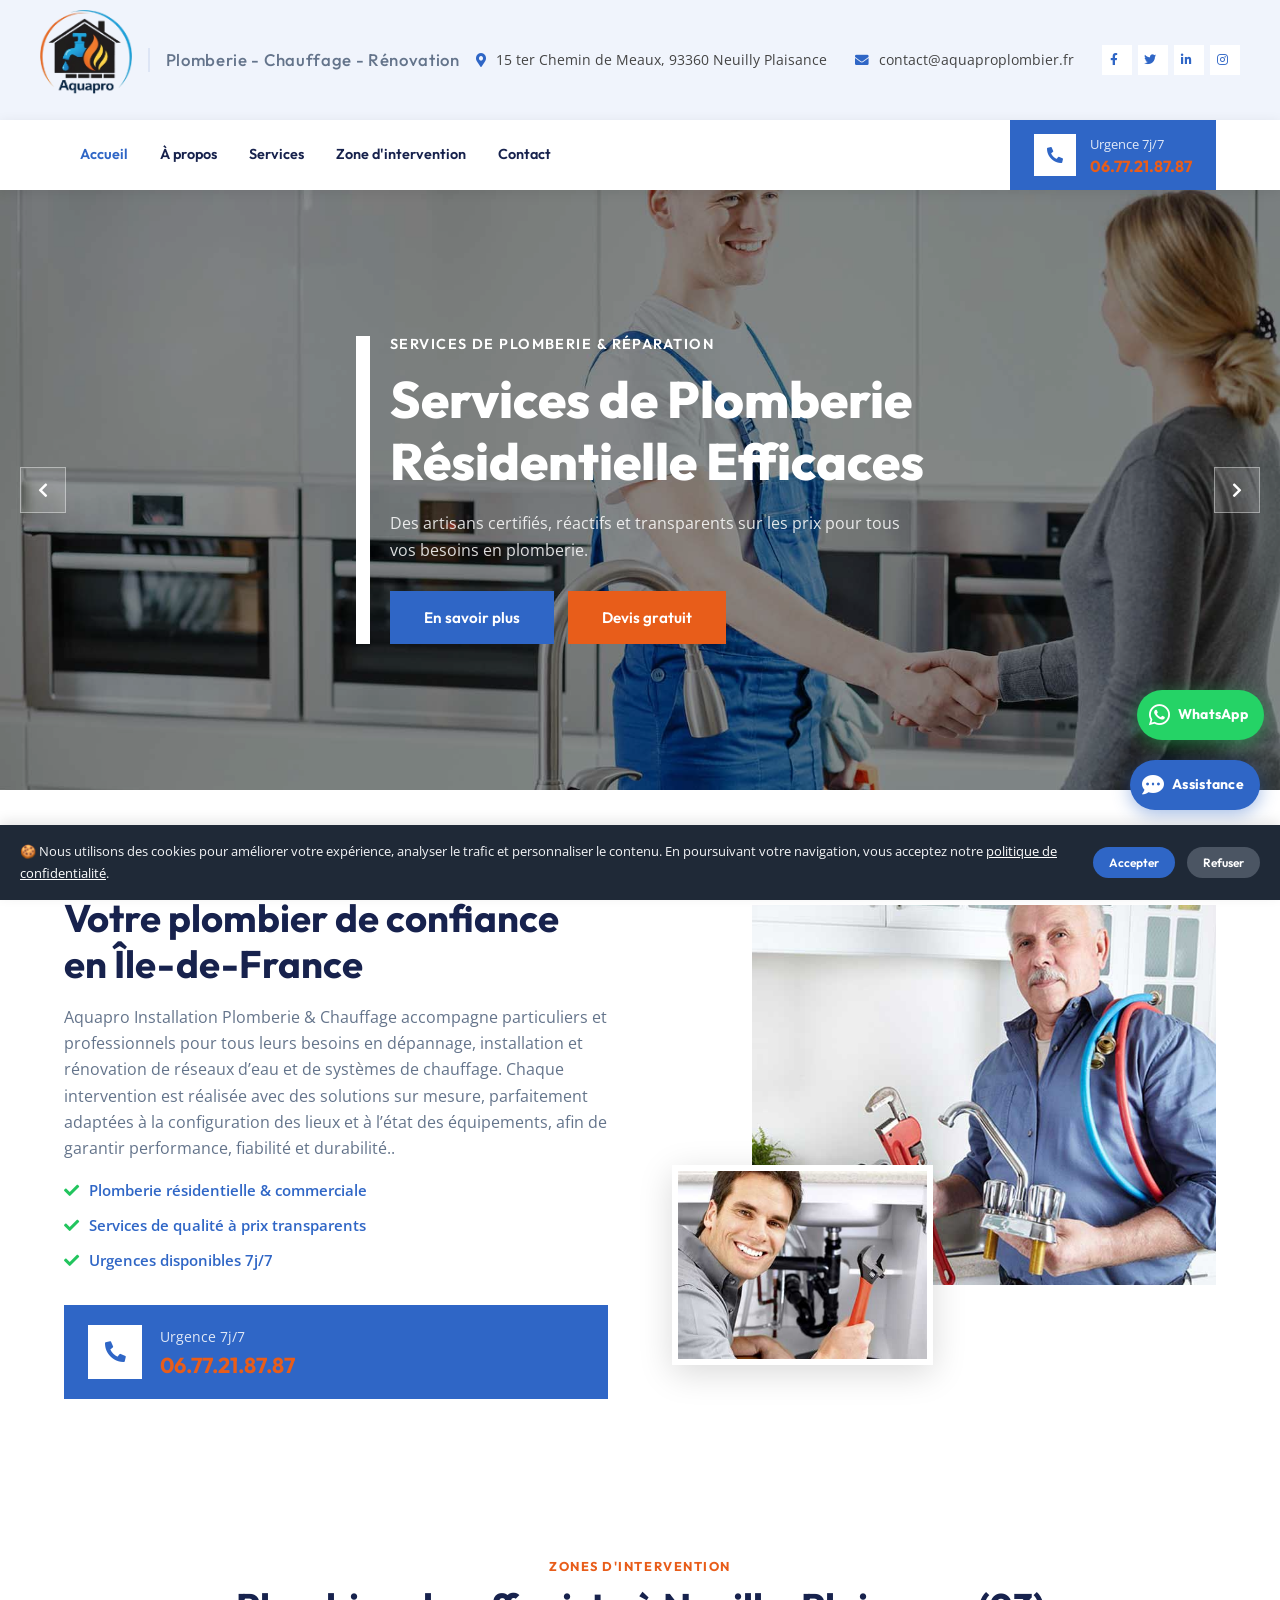
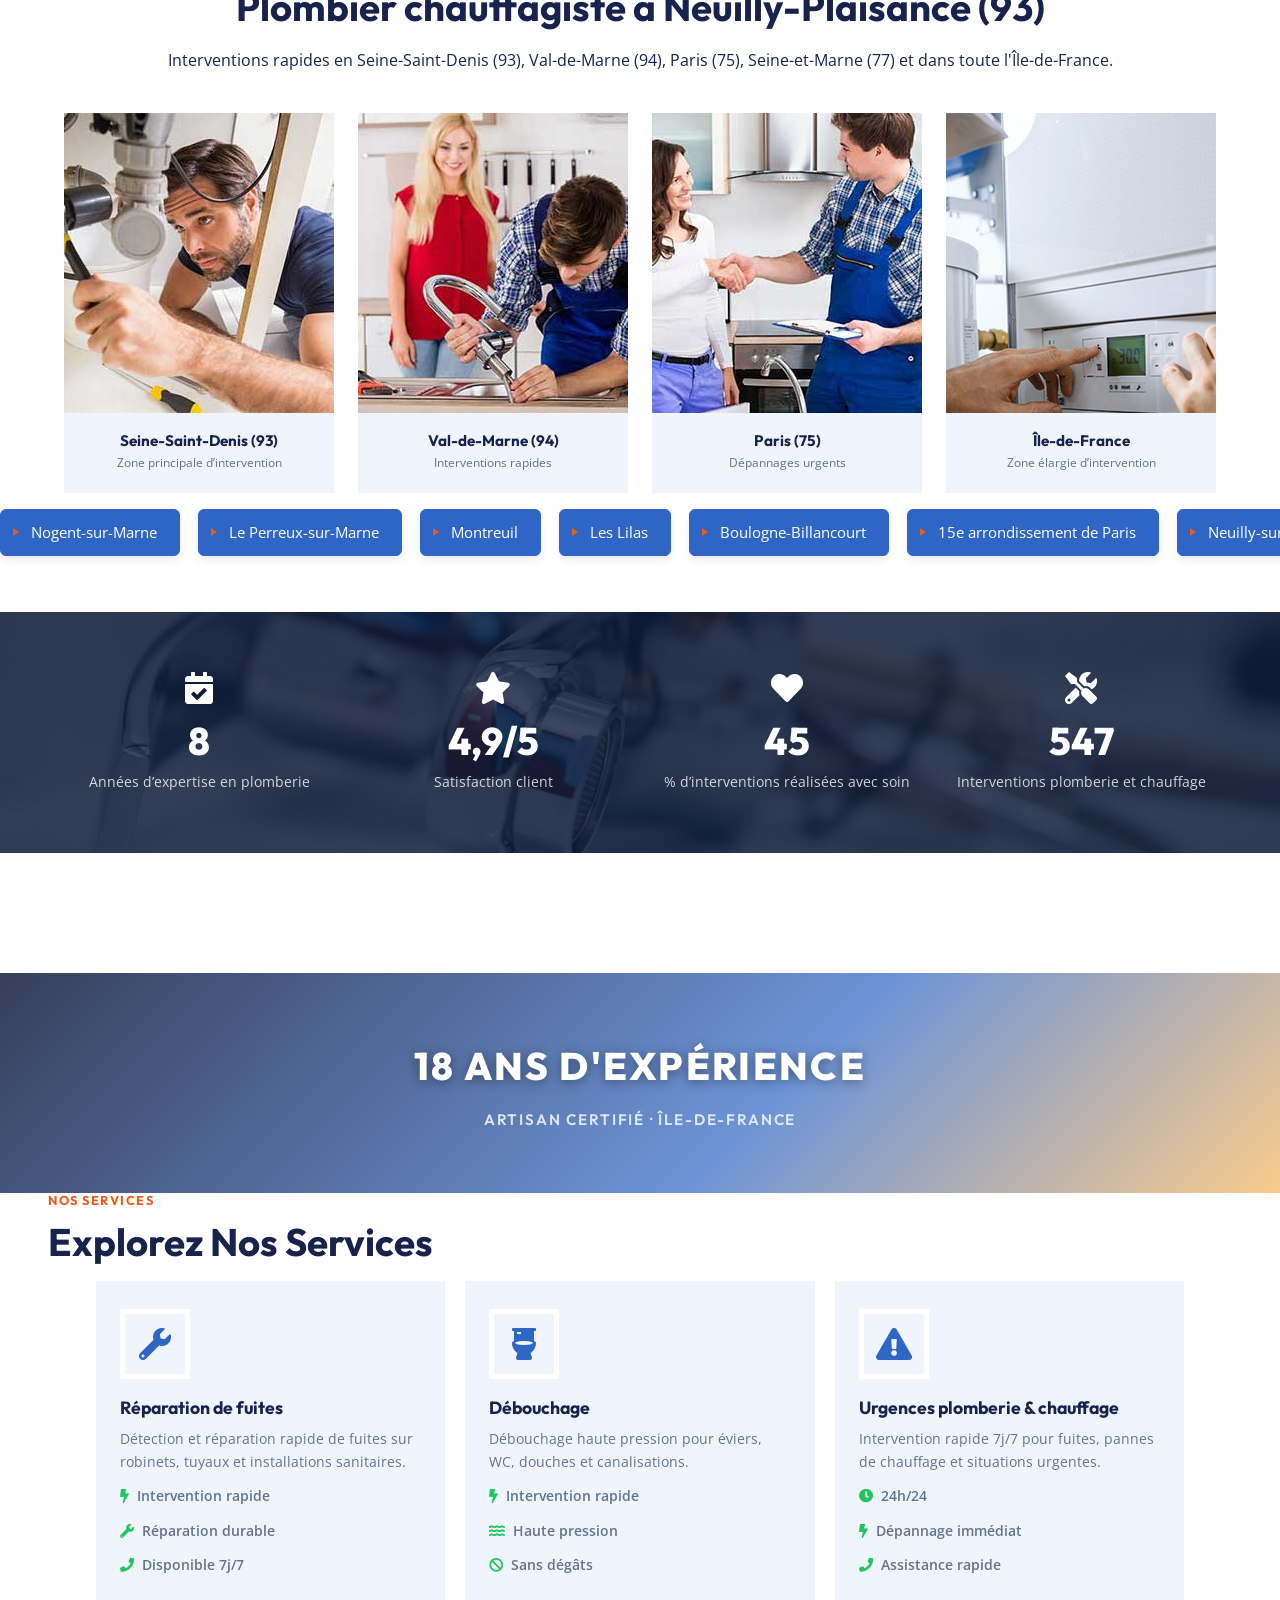
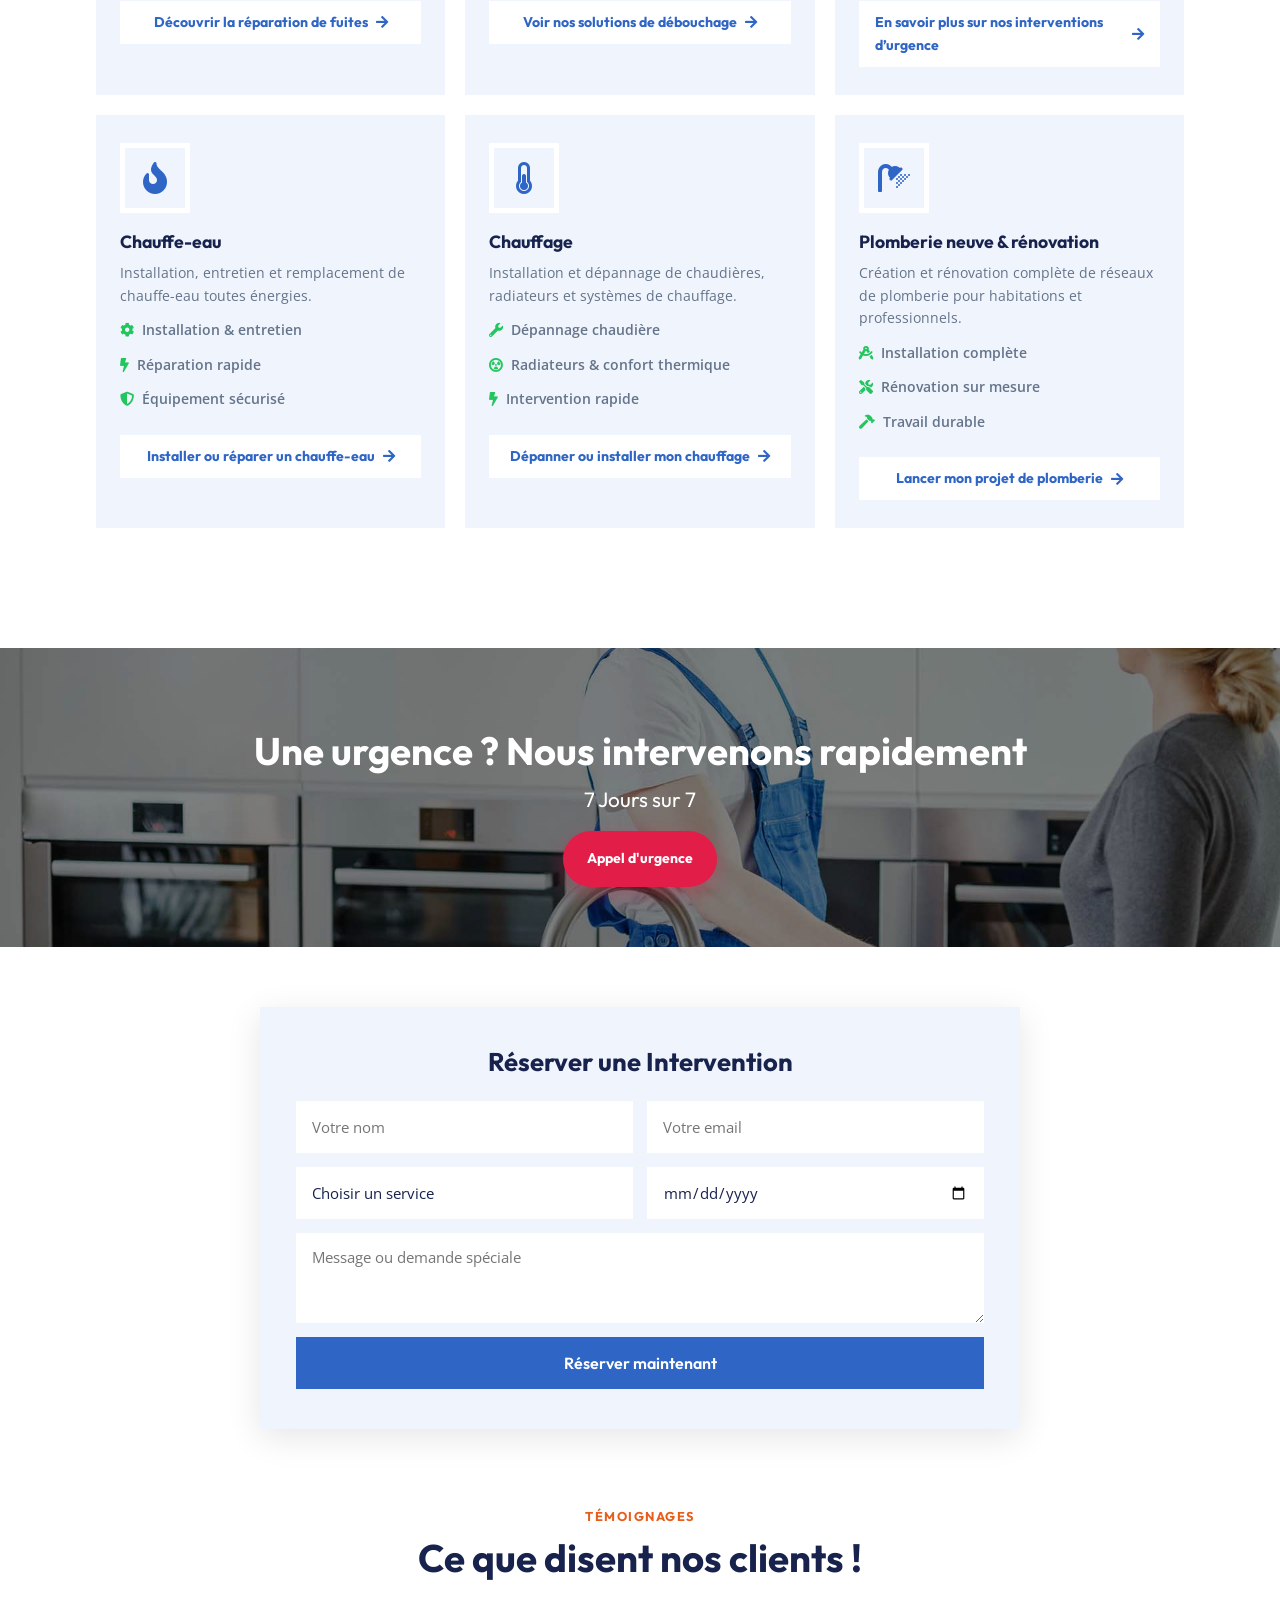
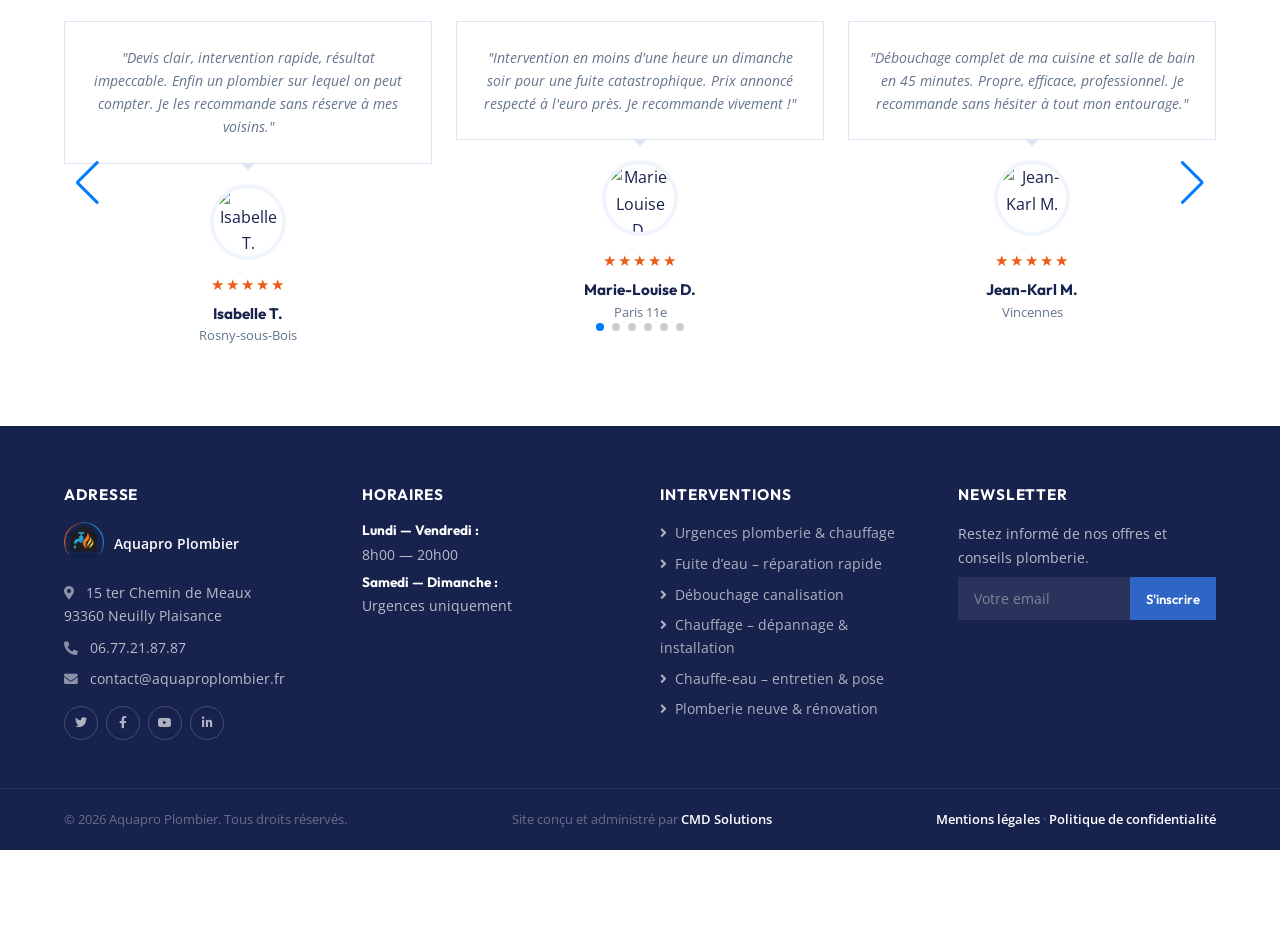
==== commit 9f98472d: "Add files via upload" ====
--- a/index.html
+++ b/index.html
@@ -135,6 +135,22 @@
           </div>
         </div>
       </div>
+      <div class="carousel-slide">
+        <img src="img/carousel-3.jpg" alt="Service urgence">
+        <div class="carousel-overlay">
+          <div class="container">
+            <div class="carousel-content">
+              <h5>Services de Plomberie & Réparation</h5>
+              <h1>Services de Plomberie<br>Commerciale Efficaces</h1>
+              <p>Des artisans certifiés, réactifs et transparents sur les prix pour tous vos besoins en plomberie.</p>
+              <div class="carousel-btns">
+                <a href="services.html" class="btn-primary">En savoir plus</a>
+                <a href="contact.html" class="btn-secondary">Devis gratuit</a>
+              </div>
+            </div>
+          </div>
+        </div>
+      </div>
     </div>
     <button class="carousel-btn prev" id="carousel-prev"><i class="fa fa-chevron-left"></i></button>
     <button class="carousel-btn next" id="carousel-next"><i class="fa fa-chevron-right"></i></button>
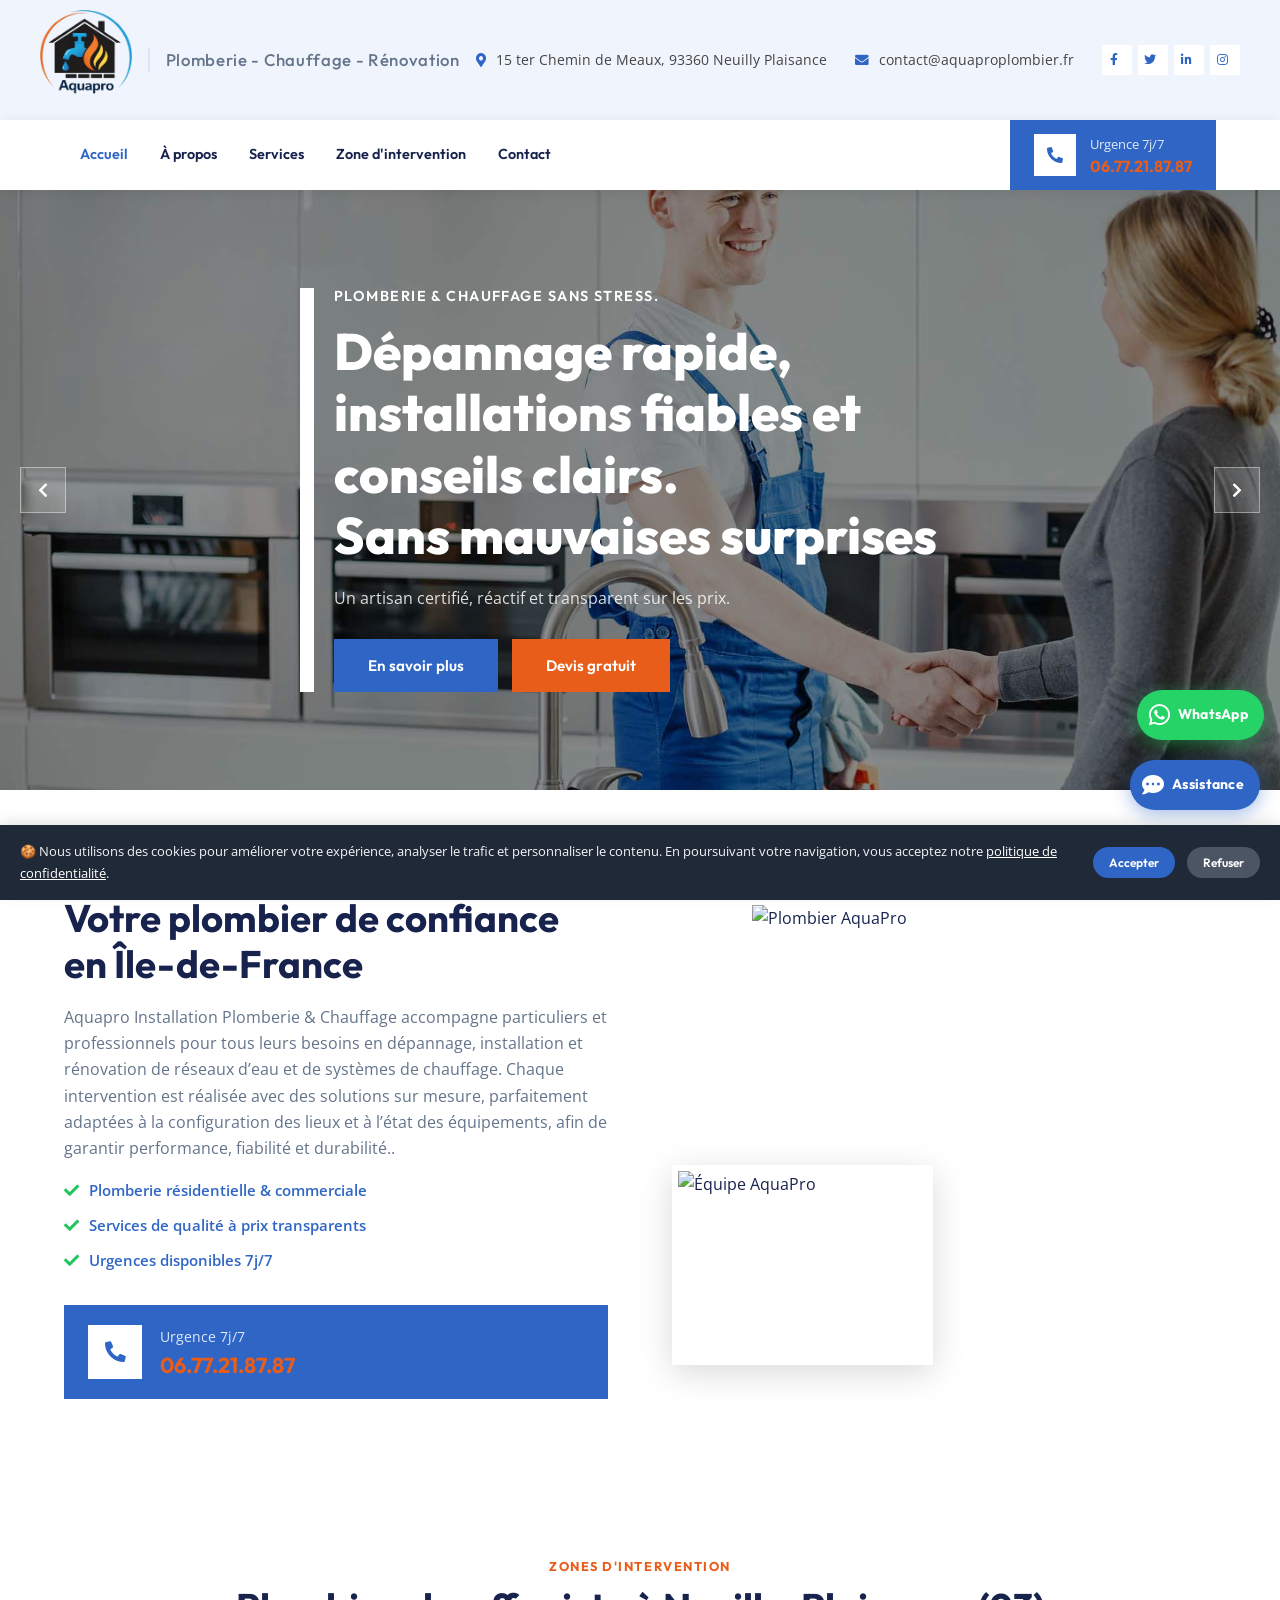
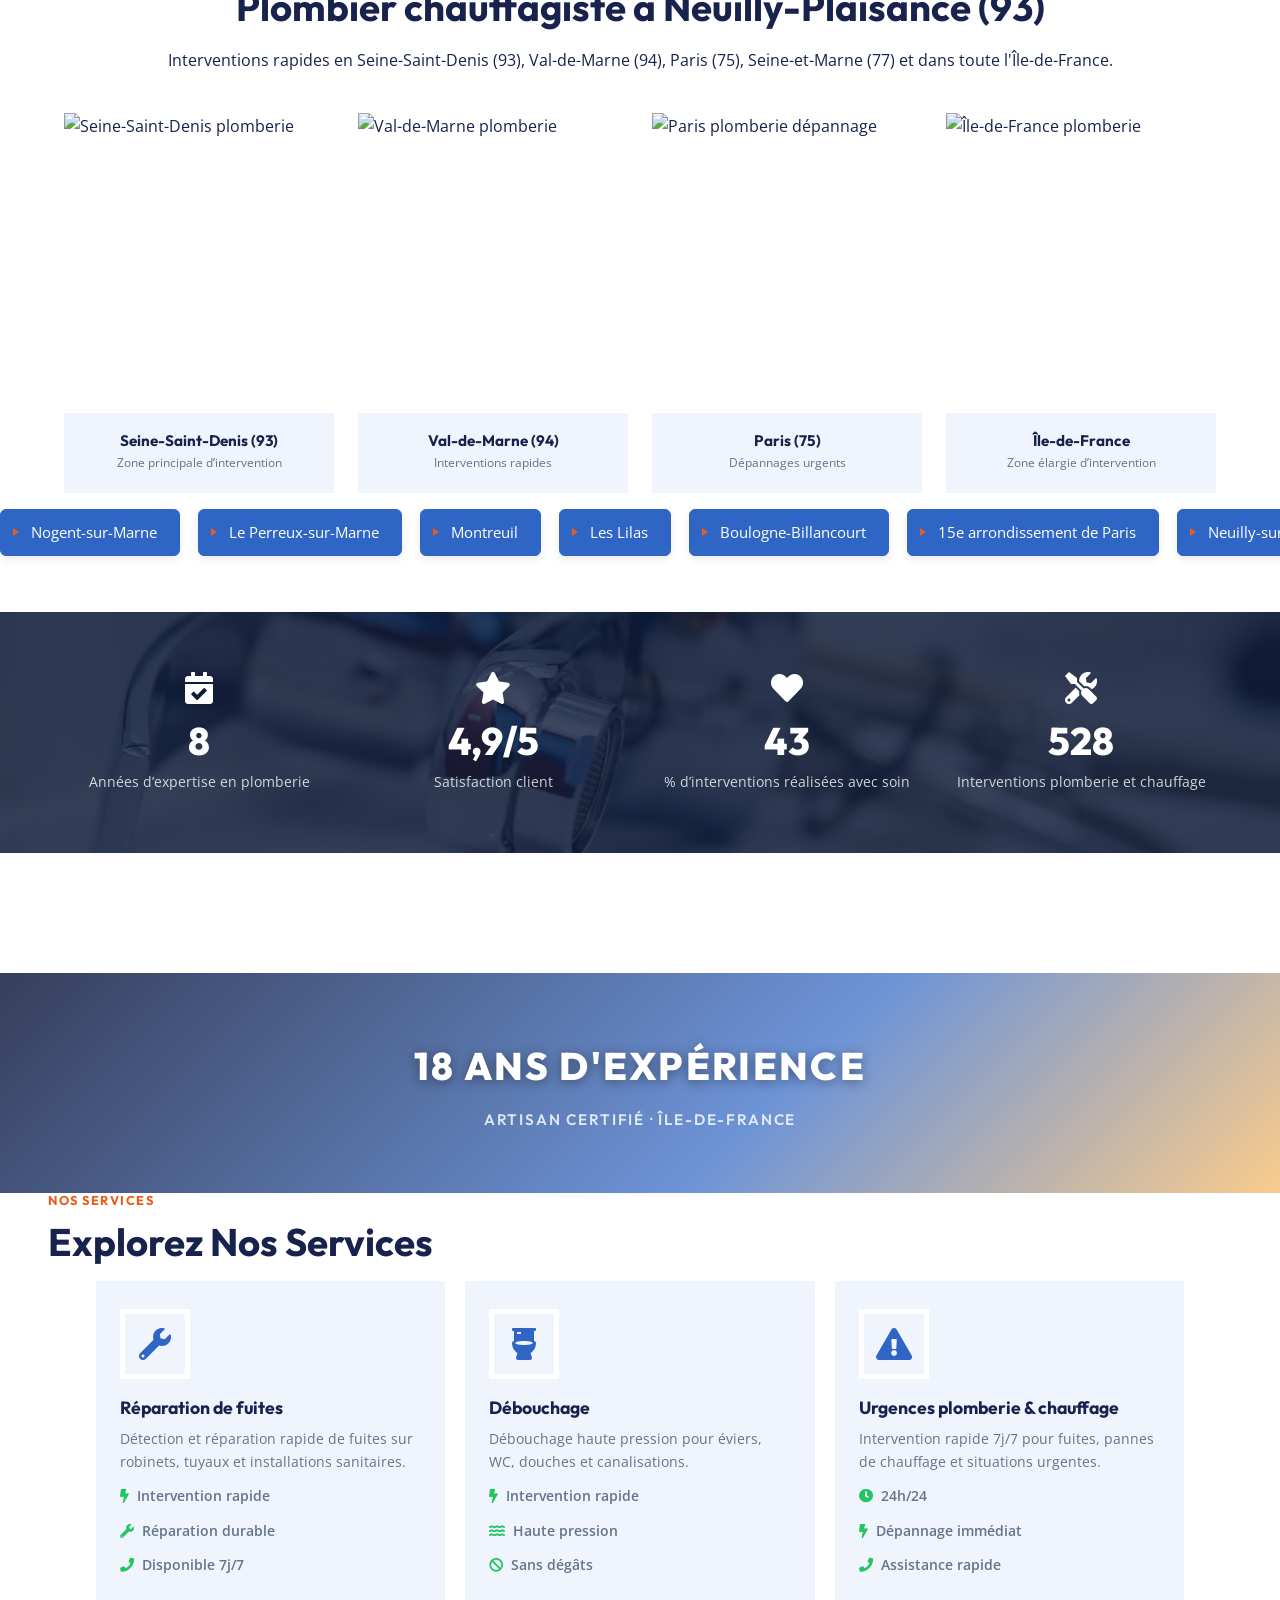
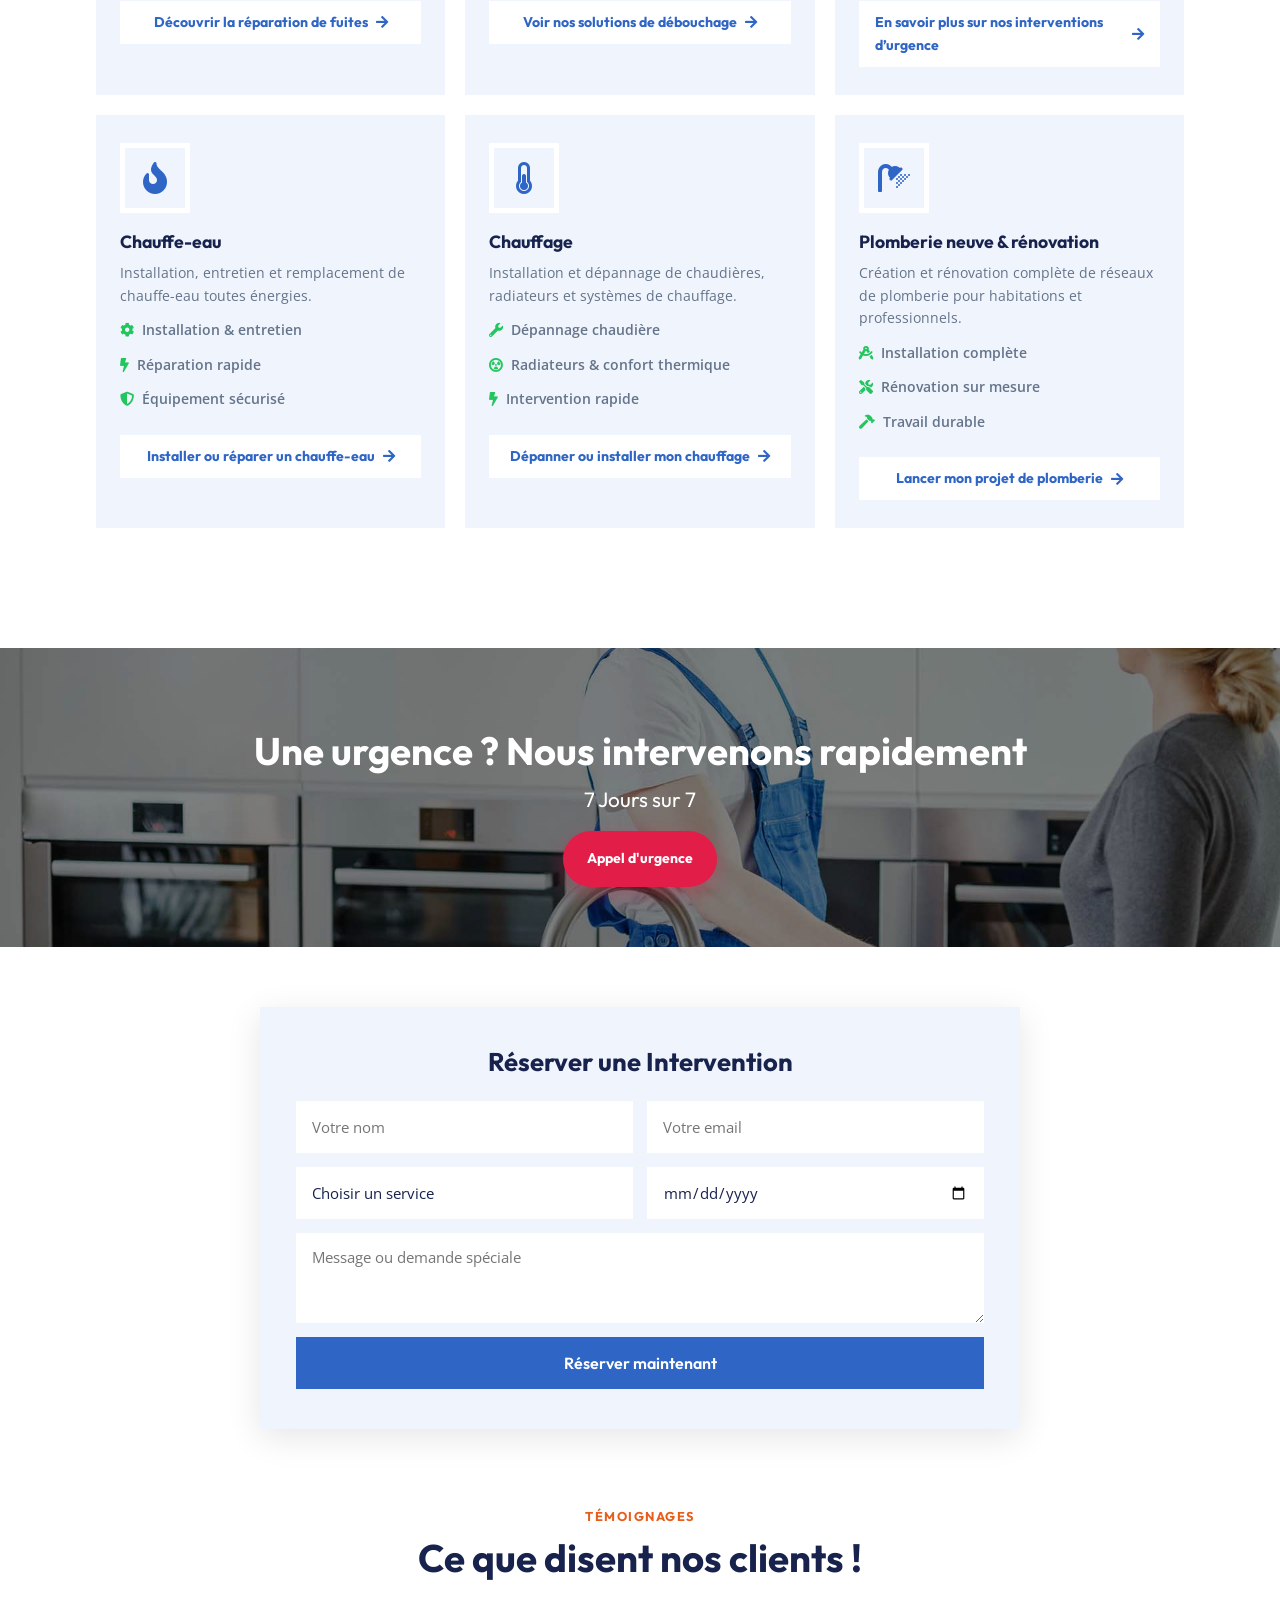
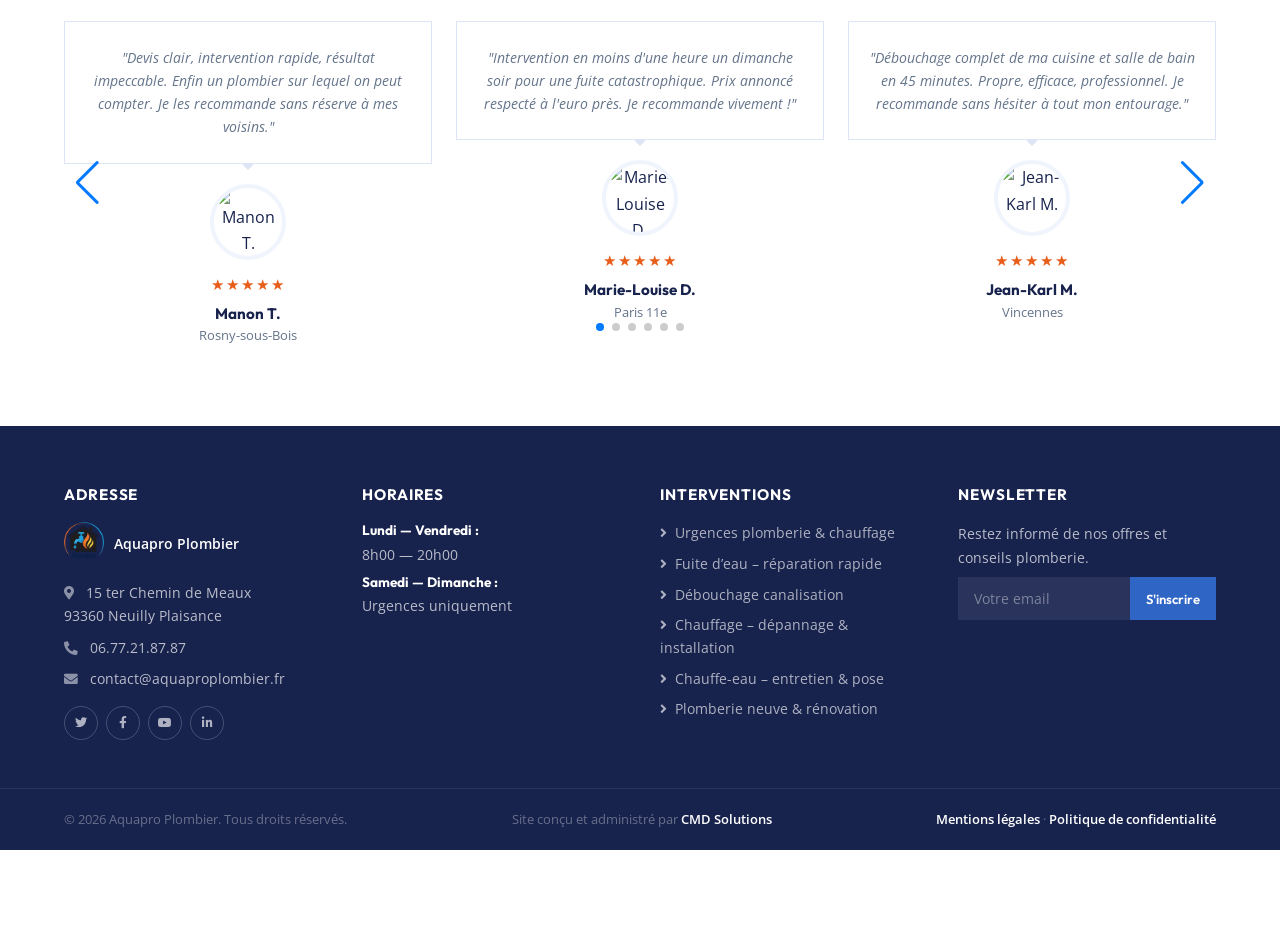
==== commit 6c35c0f9: "Add files via upload" ====
--- a/index.html
+++ b/index.html
@@ -108,9 +108,9 @@
         <div class="carousel-overlay">
           <div class="container">
             <div class="carousel-content">
-              <h5>Services de Plomberie & Réparation</h5>
-              <h1>Services de Plomberie<br>Résidentielle Efficaces</h1>
-              <p>Des artisans certifiés, réactifs et transparents sur les prix pour tous vos besoins en plomberie.</p>
+              <h5>Plomberie & Chauffage sans stress.</h5>
+              <h1>Dépannage rapide, installations fiables et conseils clairs.<br>Sans mauvaises surprises</h1>
+              <p>Un artisan certifié, réactif et transparent sur les prix.</p>
               <div class="carousel-btns">
                 <a href="services.html" class="btn-primary">En savoir plus</a>
                 <a href="contact.html" class="btn-secondary">Devis gratuit</a>
@@ -124,9 +124,9 @@
         <div class="carousel-overlay">
           <div class="container">
             <div class="carousel-content">
-              <h5>Services de Plomberie & Réparation</h5>
-              <h1>Services de Plomberie<br>Commerciale Efficaces</h1>
-              <p>Des artisans certifiés, réactifs et transparents sur les prix pour tous vos besoins en plomberie.</p>
+              <h5>Un partenaire fiable pour votre activité</h5>
+              <h1>Une panne ? J’interviens vite, avec des solutions fiables dans le temps.</h1>
+              <p>Interventions rapides et solutions pérennes pour ne jamais ralentir votre business..</p>
               <div class="carousel-btns">
                 <a href="services.html" class="btn-primary">En savoir plus</a>
                 <a href="contact.html" class="btn-secondary">Devis gratuit</a>
@@ -140,9 +140,9 @@
         <div class="carousel-overlay">
           <div class="container">
             <div class="carousel-content">
-              <h5>Services de Plomberie & Réparation</h5>
-              <h1>Services de Plomberie<br>Commerciale Efficaces</h1>
-              <p>Des artisans certifiés, réactifs et transparents sur les prix pour tous vos besoins en plomberie.</p>
+              <h5>Réparer, améliorer, optimiser votre installation</h5>
+              <h1>Fuites, pannes, remplacement ou modernisation, je trouve la solution adaptée.</h1>
+              <p>Je ne fais pas que réparer, j'améliore.</p>
               <div class="carousel-btns">
                 <a href="services.html" class="btn-primary">En savoir plus</a>
                 <a href="contact.html" class="btn-secondary">Devis gratuit</a>
@@ -179,8 +179,8 @@
           </div>
         </div>
         <div class="about-imgs fade-in">
-          <img class="about-img-main" src="img/about-1.jpg" alt="Plombier AquaPro">
-          <img class="about-img-inset" src="img/about-2.jpg" alt="Équipe AquaPro">
+          <img class="about-img-main" src="img/about-3.jpg" alt="Plombier AquaPro">
+          <img class="about-img-inset" src="img/about-4.jpg" alt="Équipe AquaPro">
         </div>
       </div>
     </div>
@@ -206,7 +206,7 @@
 
       <div class="team-card fade-in zone-card">
         <div class="team-img-wrap">
-          <img src="img/service-1.jpg" alt="Seine-Saint-Denis plomberie">
+          <img src="img/service-5.jpg" alt="Seine-Saint-Denis plomberie">
         </div>
         <div class="team-info-bar">
           <div class="team-name">
@@ -218,7 +218,7 @@
 
       <div class="team-card fade-in zone-card">
         <div class="team-img-wrap">
-          <img src="img/service-2.jpg" alt="Val-de-Marne plomberie">
+          <img src="img/service-6.jpg" alt="Val-de-Marne plomberie">
         </div>
         <div class="team-info-bar">
           <div class="team-name">
@@ -230,7 +230,7 @@
 
       <div class="team-card fade-in zone-card">
         <div class="team-img-wrap">
-          <img src="img/service-3.jpg" alt="Paris plomberie dépannage">
+          <img src="img/service-7.jpg" alt="Paris plomberie dépannage">
         </div>
         <div class="team-info-bar">
           <div class="team-name">
@@ -242,7 +242,7 @@
 
       <div class="team-card fade-in zone-card">
         <div class="team-img-wrap">
-          <img src="img/service-4.png" alt="Île-de-France plomberie">
+          <img src="img/service-8.jpg" alt="Île-de-France plomberie">
         </div>
         <div class="team-info-bar">
           <div class="team-name">
@@ -544,7 +544,7 @@
             <div class="testi-item">
               <div class="testi-text"><p>"Intervention en moins d'une heure un dimanche soir pour une fuite catastrophique. Prix annoncé respecté à l'euro près. Je recommande vivement !"</p></div>
               <div class="testi-bottom">
-                <img src="img/testimonial-1.jpg" alt="Marie-Louise D.">
+                <img src="img/testimonial-1.webp" alt="Marie-Louise D.">
                 <div class="testi-stars">★★★★★</div>
                 <h5>Marie-Louise D.</h5>
                 <p class="testi-job">Paris 11e</p>
@@ -556,7 +556,7 @@
             <div class="testi-item">
               <div class="testi-text"><p>"Débouchage complet de ma cuisine et salle de bain en 45 minutes. Propre, efficace, professionnel. Je recommande sans hésiter à tout mon entourage."</p></div>
               <div class="testi-bottom">
-                <img src="img/testimonial-2.jpg" alt="Jean-Karl M.">
+                <img src="img/testimonial-2.webp" alt="Jean-Karl M.">
                 <div class="testi-stars">★★★★★</div>
                 <h5>Jean-Karl M.</h5>
                 <p class="testi-job">Vincennes</p>
@@ -568,9 +568,9 @@
             <div class="testi-item">
               <div class="testi-text"><p>"Remplacement du chauffe-eau en un seul passage, sans dégâts. Excellent rapport qualité-prix et équipe très sympathique et professionnelle."</p></div>
               <div class="testi-bottom">
-                <img src="img/testimonial-3.jpg" alt="Sophie C.">
+                <img src="img/testimonial-3.webp" alt="Stéphane C.">
                 <div class="testi-stars">★★★★★</div>
-                <h5>Sophie C.</h5>
+                <h5>Stéphane C.</h5>
                 <p class="testi-job">Boulogne-Billancourt</p>
               </div>
             </div>
@@ -580,9 +580,9 @@
             <div class="testi-item">
               <div class="testi-text"><p>"Très rapide et efficace. Technicien ponctuel, travail soigné, prix honnête. Je fais appel à Aquapro pour tous mes besoins en plomberie."</p></div>
               <div class="testi-bottom">
-                <img src="img/testimonial-4.jpg" alt="Pierre B.">
+                <img src="img/testimonial-4.webp" alt="Sandra B.">
                 <div class="testi-stars">★★★★★</div>
-                <h5>Pierre B.</h5>
+                <h5>Sandra B.</h5>
                 <p class="testi-job">Neuilly-sur-Seine</p>
               </div>
             </div>
@@ -592,10 +592,10 @@
             <div class="testi-item">
               <div class="testi-text"><p>"Une urgence un samedi matin, réglée en deux heures chrono. Équipe sérieuse, matériel propre, aucune mauvaise surprise sur la facture."</p></div>
               <div class="testi-bottom">
-                <img src="img/testimonial-4.jpg" alt="François M.">
+                <img src="img/testimonial-5.webp" alt="Steven M.">
                 <div class="testi-stars">★★★★★</div>
-                <h5>François M.</h5>
-                <p class="testi-job">Neuilly Plaisance</p>
+                <h5>Steven M.</h5>
+                <p class="testi-job">Nogent sur Marne</p>
               </div>
             </div>
           </div>
@@ -604,9 +604,9 @@
             <div class="testi-item">
               <div class="testi-text"><p>"Devis clair, intervention rapide, résultat impeccable. Enfin un plombier sur lequel on peut compter. Je les recommande sans réserve à mes voisins."</p></div>
               <div class="testi-bottom">
-                <img src="img/testimonial-3.jpg" alt="Isabelle T.">
+                <img src="img/testimonial-6.webp" alt="Manon T.">
                 <div class="testi-stars">★★★★★</div>
-                <h5>Isabelle T.</h5>
+                <h5>Manon T.</h5>
                 <p class="testi-job">Rosny-sous-Bois</p>
               </div>
             </div>
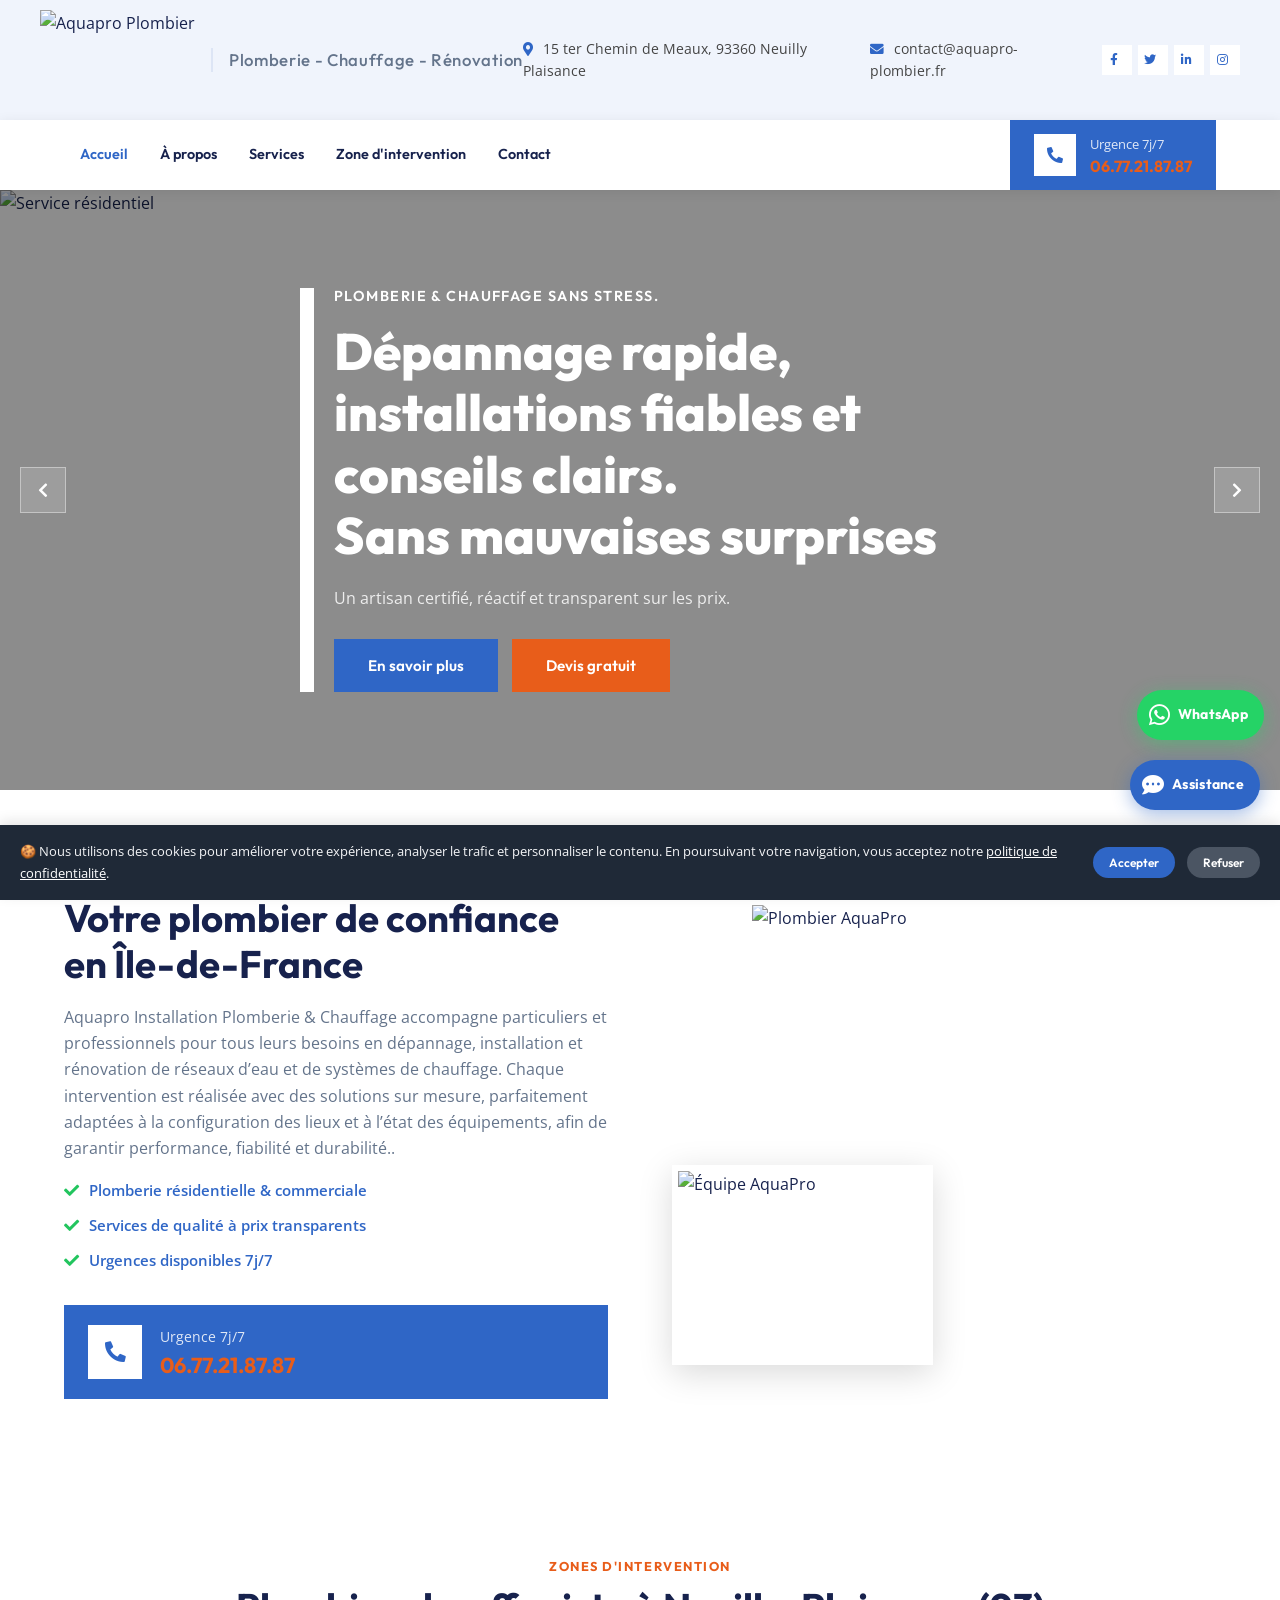
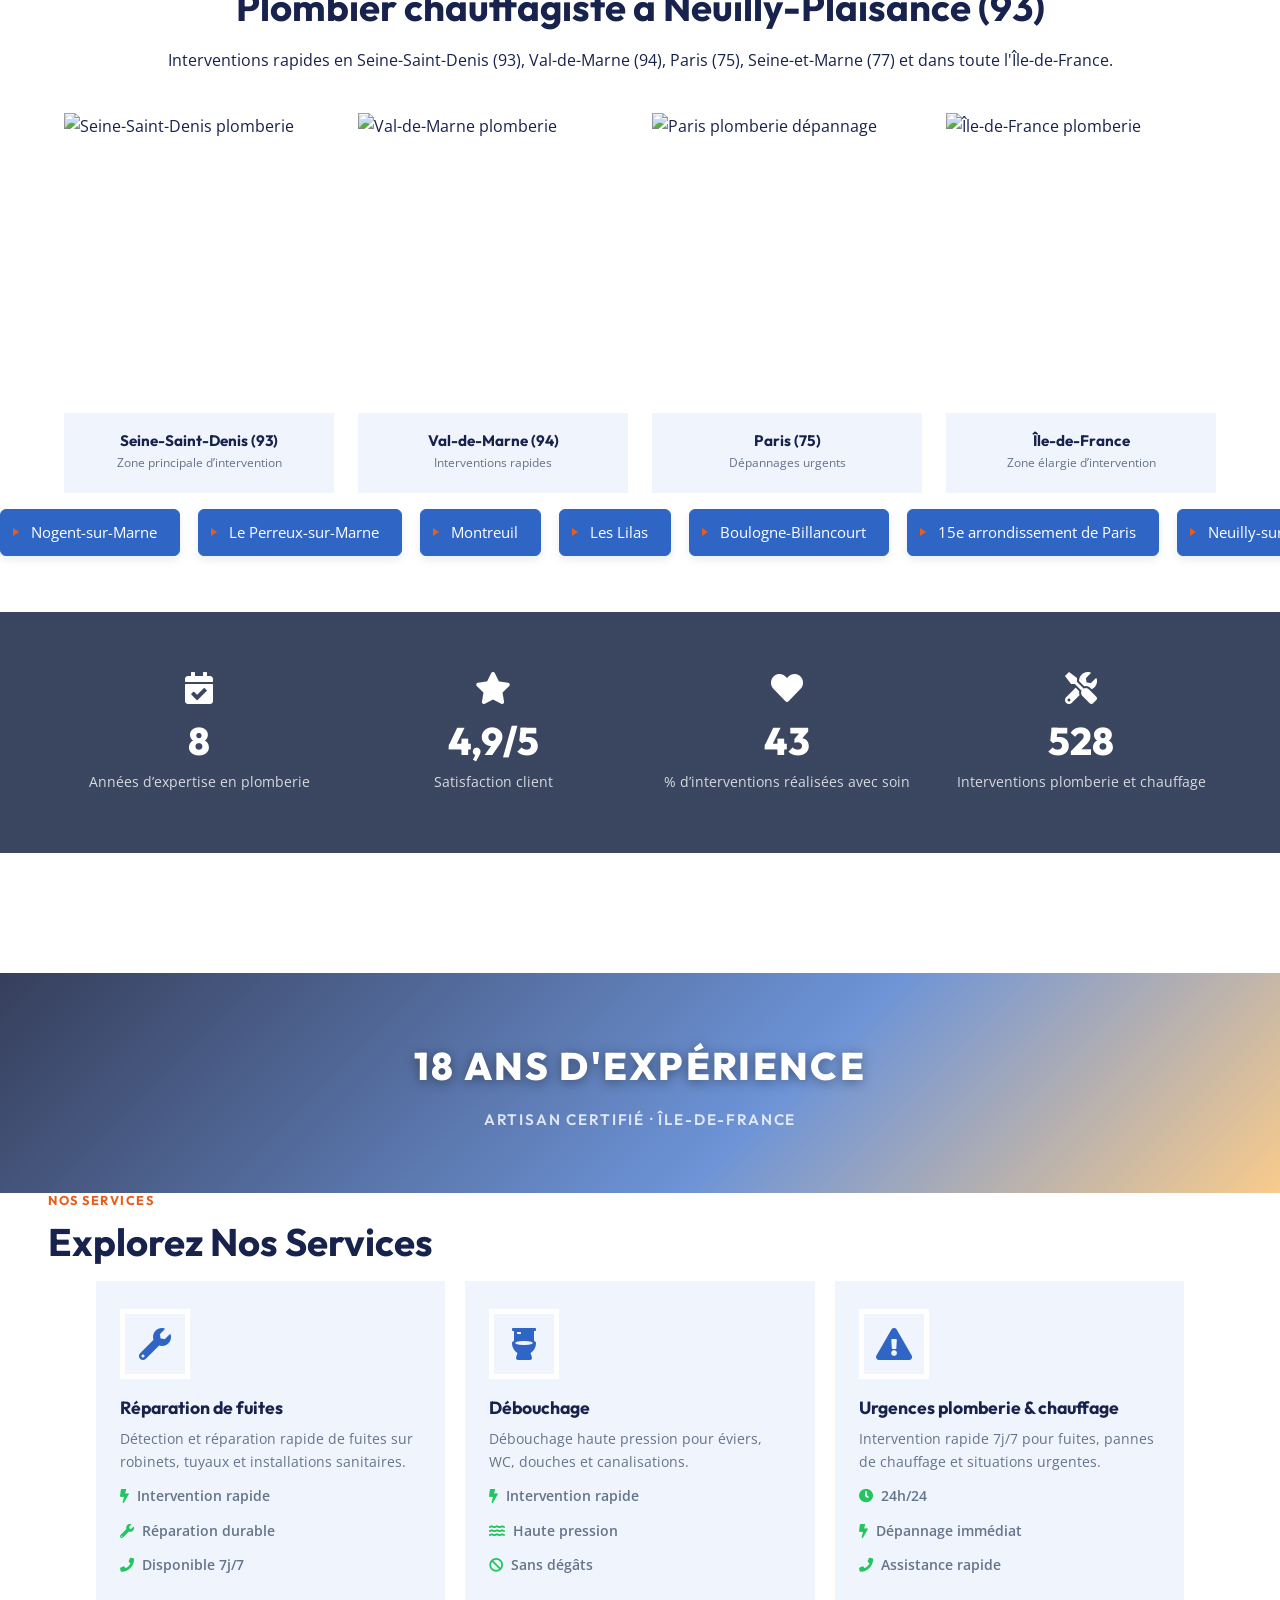
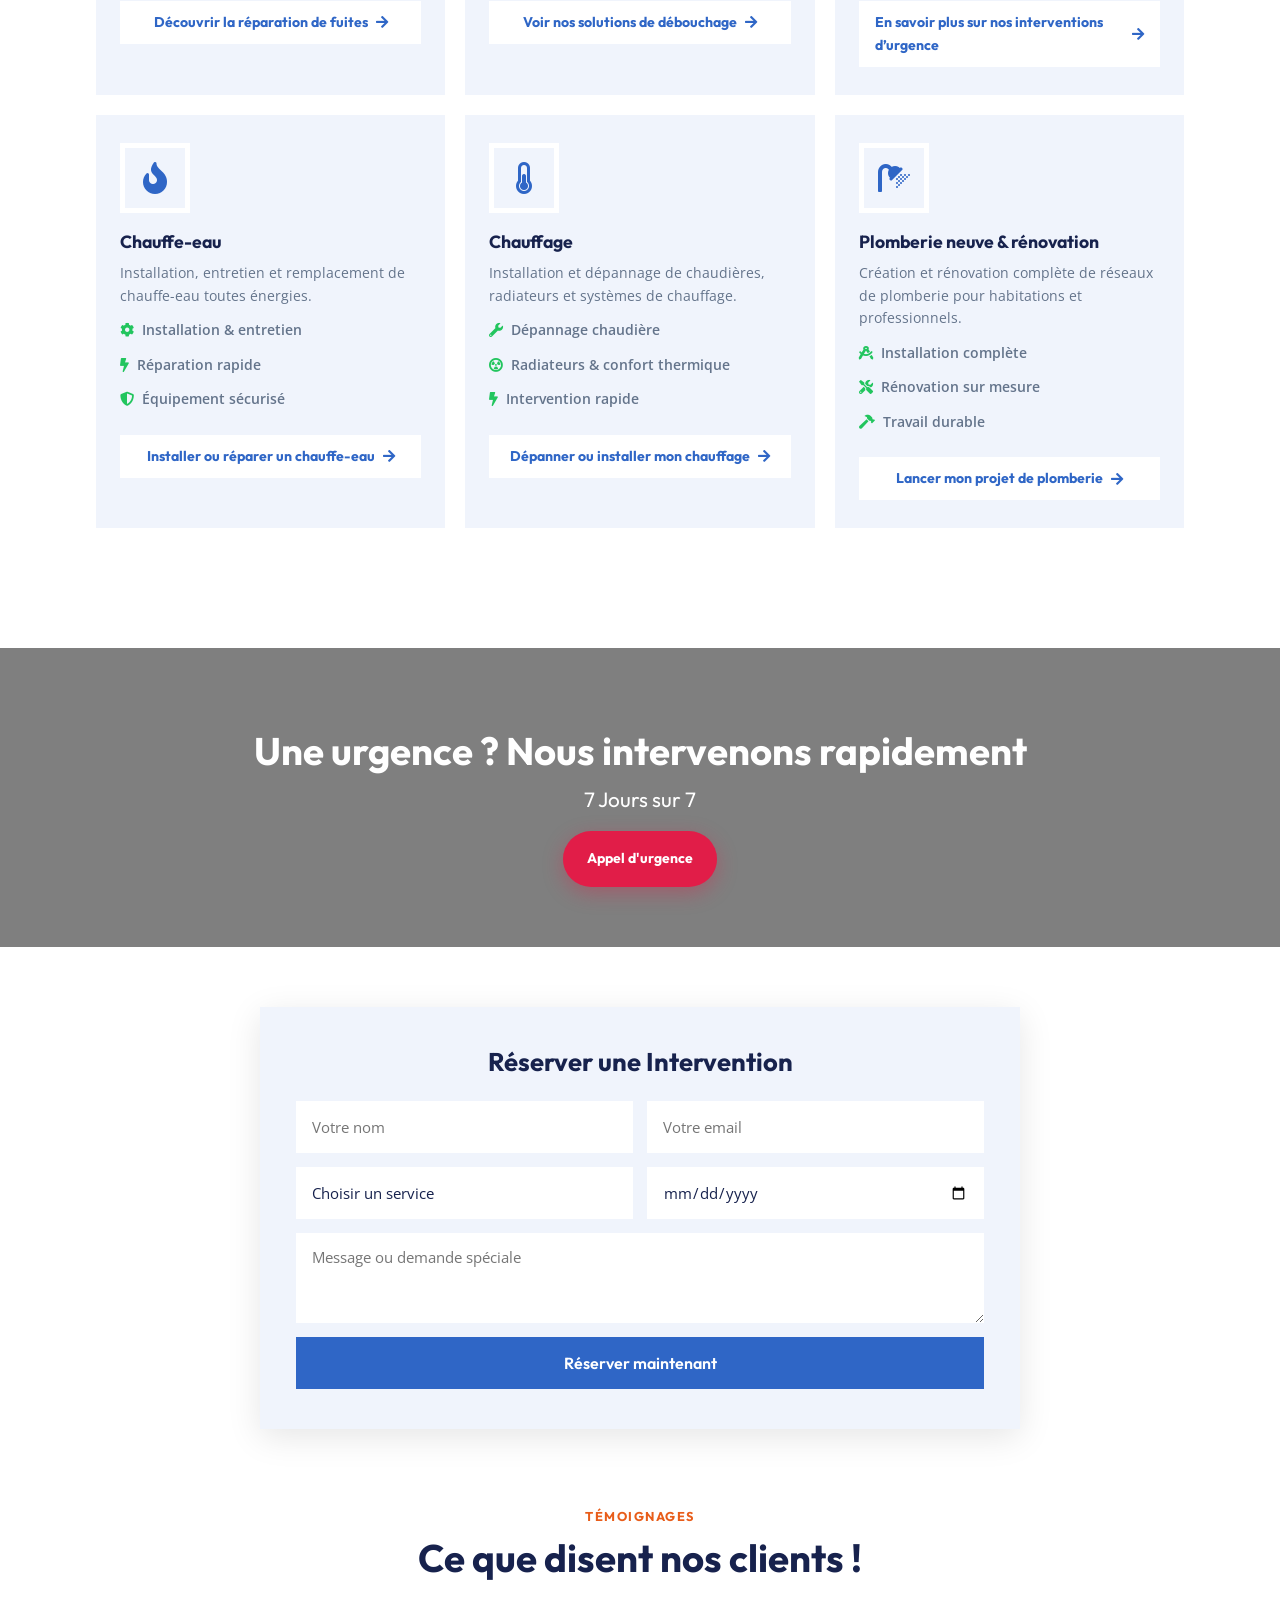
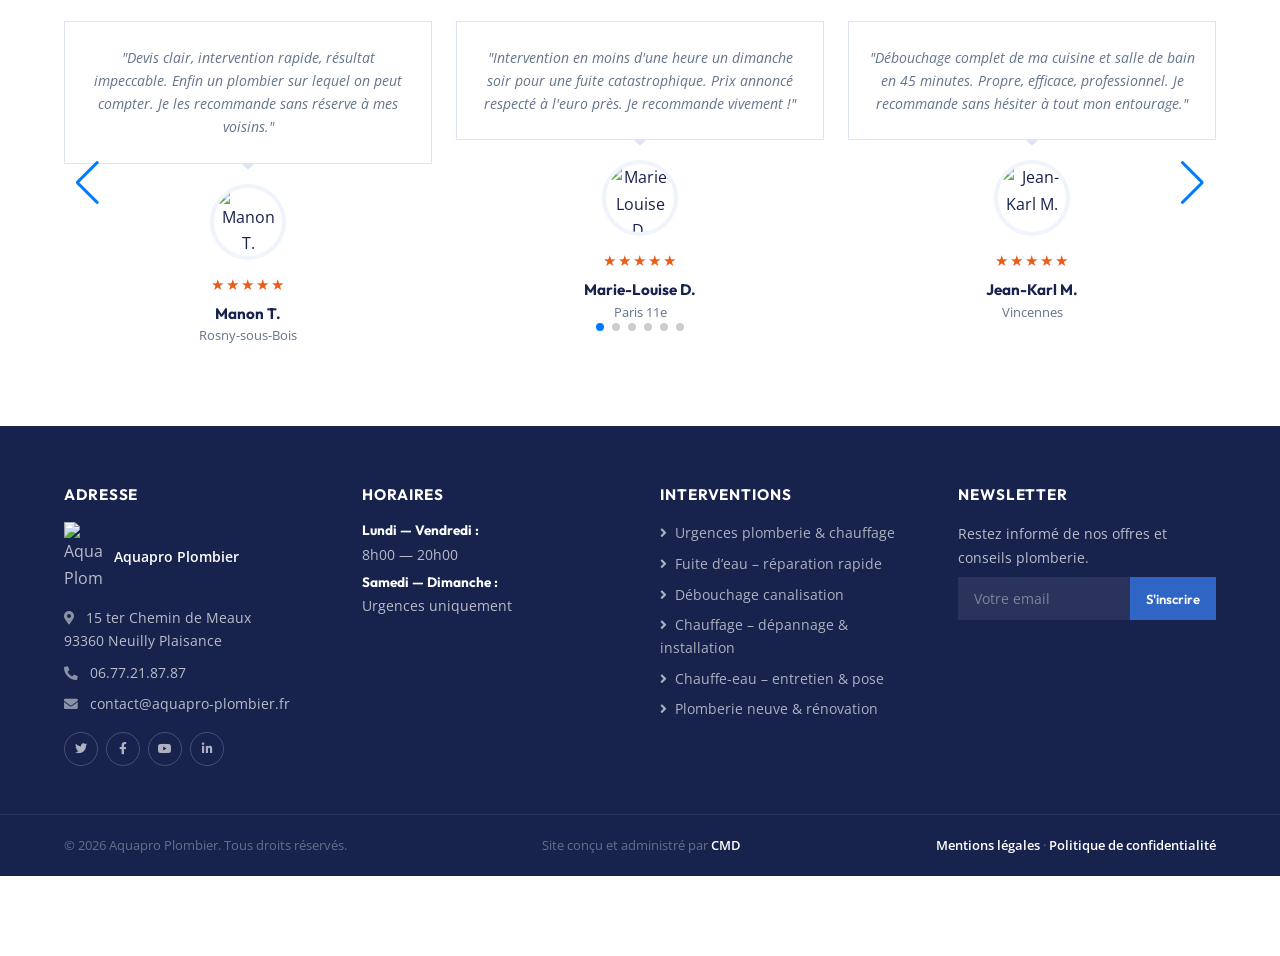
==== commit 9d5c346e: "Add files via upload" ====
--- a/index.html
+++ b/index.html
@@ -5,7 +5,7 @@
   <meta name="viewport" content="width=device-width, initial-scale=1.0">
   
   <meta name="author" content="Chris M David">
-  <meta name="copyright" content="© 2026 CMD solution">
+  <meta name="copyright" content="© 2026 CMD">
   
   <title>Aquapro Plombier — Plomberie & Chauffage à Neuilly-Plaisance (93), Paris et Île-de-France</title>
   <meta name="description" content="Plombier chauffagiste à Neuilly-Plaisance (93). Dépannage, débouchage, installation et rénovation en Seine-Saint-Denis, Val-de-Marne, Paris et toute l'Île-de-France. Urgences 7j/7. Devis gratuit.">
@@ -67,7 +67,7 @@
 </div> 
       <div class="topbar-info">
         <span><i class="fa fa-map-marker-alt"></i> 15 ter Chemin de Meaux, 93360 Neuilly Plaisance</span>
-        <span><i class="fa fa-envelope"></i> contact@aquaproplombier.fr</span>
+        <span><i class="fa fa-envelope"></i> contact@aquapro-plombier.fr</span>
         <div class="topbar-social">
           <a href="#"><i class="fab fa-facebook-f"></i></a>
           <a href="#"><i class="fab fa-twitter"></i></a>
@@ -639,7 +639,7 @@
 </div>
         <p><i class="fa fa-map-marker-alt"></i> 15 ter Chemin de Meaux<br> 93360 Neuilly Plaisance</p>
         <p><i class="fa fa-phone-alt"></i> 06.77.21.87.87</p>
-        <p><i class="fa fa-envelope"></i> contact@aquaproplombier.fr</p>
+        <p><i class="fa fa-envelope"></i> contact@aquapro-plombier.fr</p>
         <div class="footer-social">
           <a href="#"><i class="fab fa-twitter"></i></a>
           <a href="#"><i class="fab fa-facebook-f"></i></a>
@@ -726,7 +726,7 @@
 
     <span>
       Site conçu et administré par
-      <a href="https://cmd-solutions.fr" target="_blank">CMD Solutions</a>
+      <a href="https://" target="_blank">CMD</a>
     </span>
 
     <span>
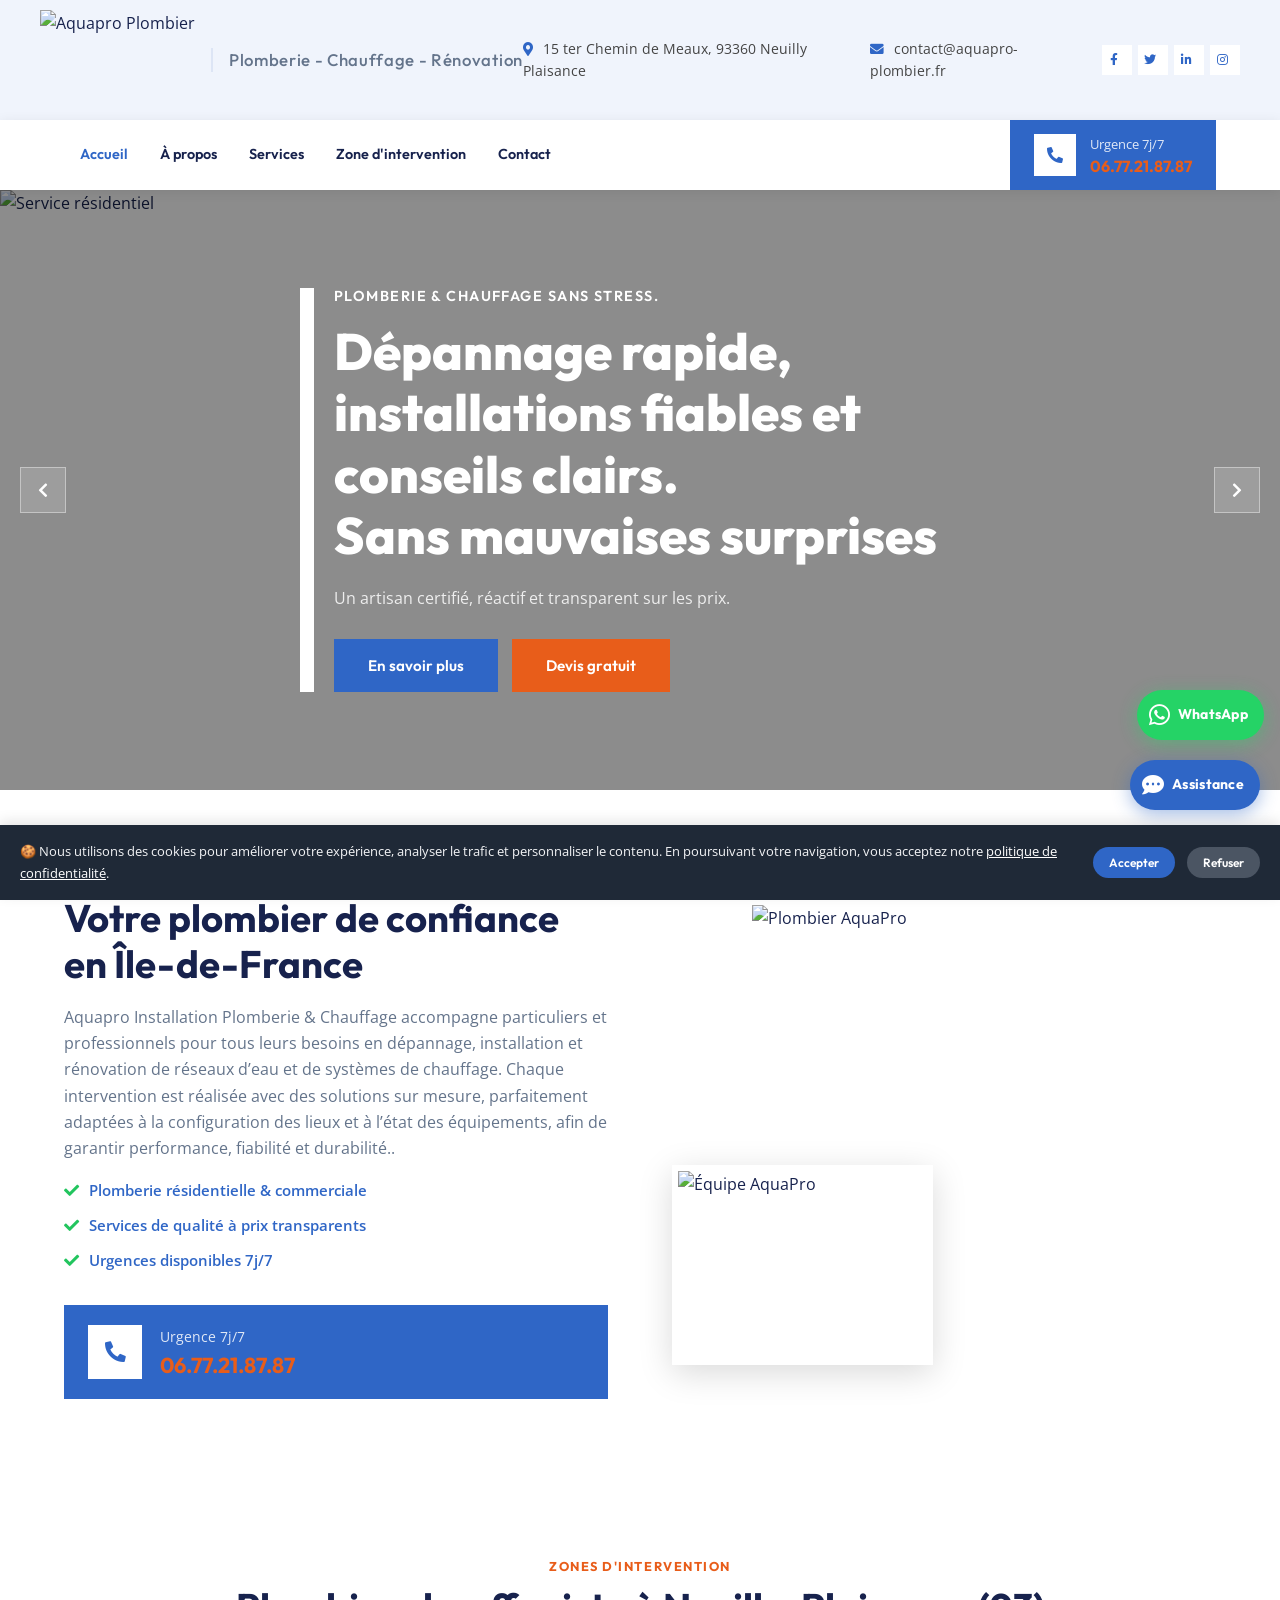
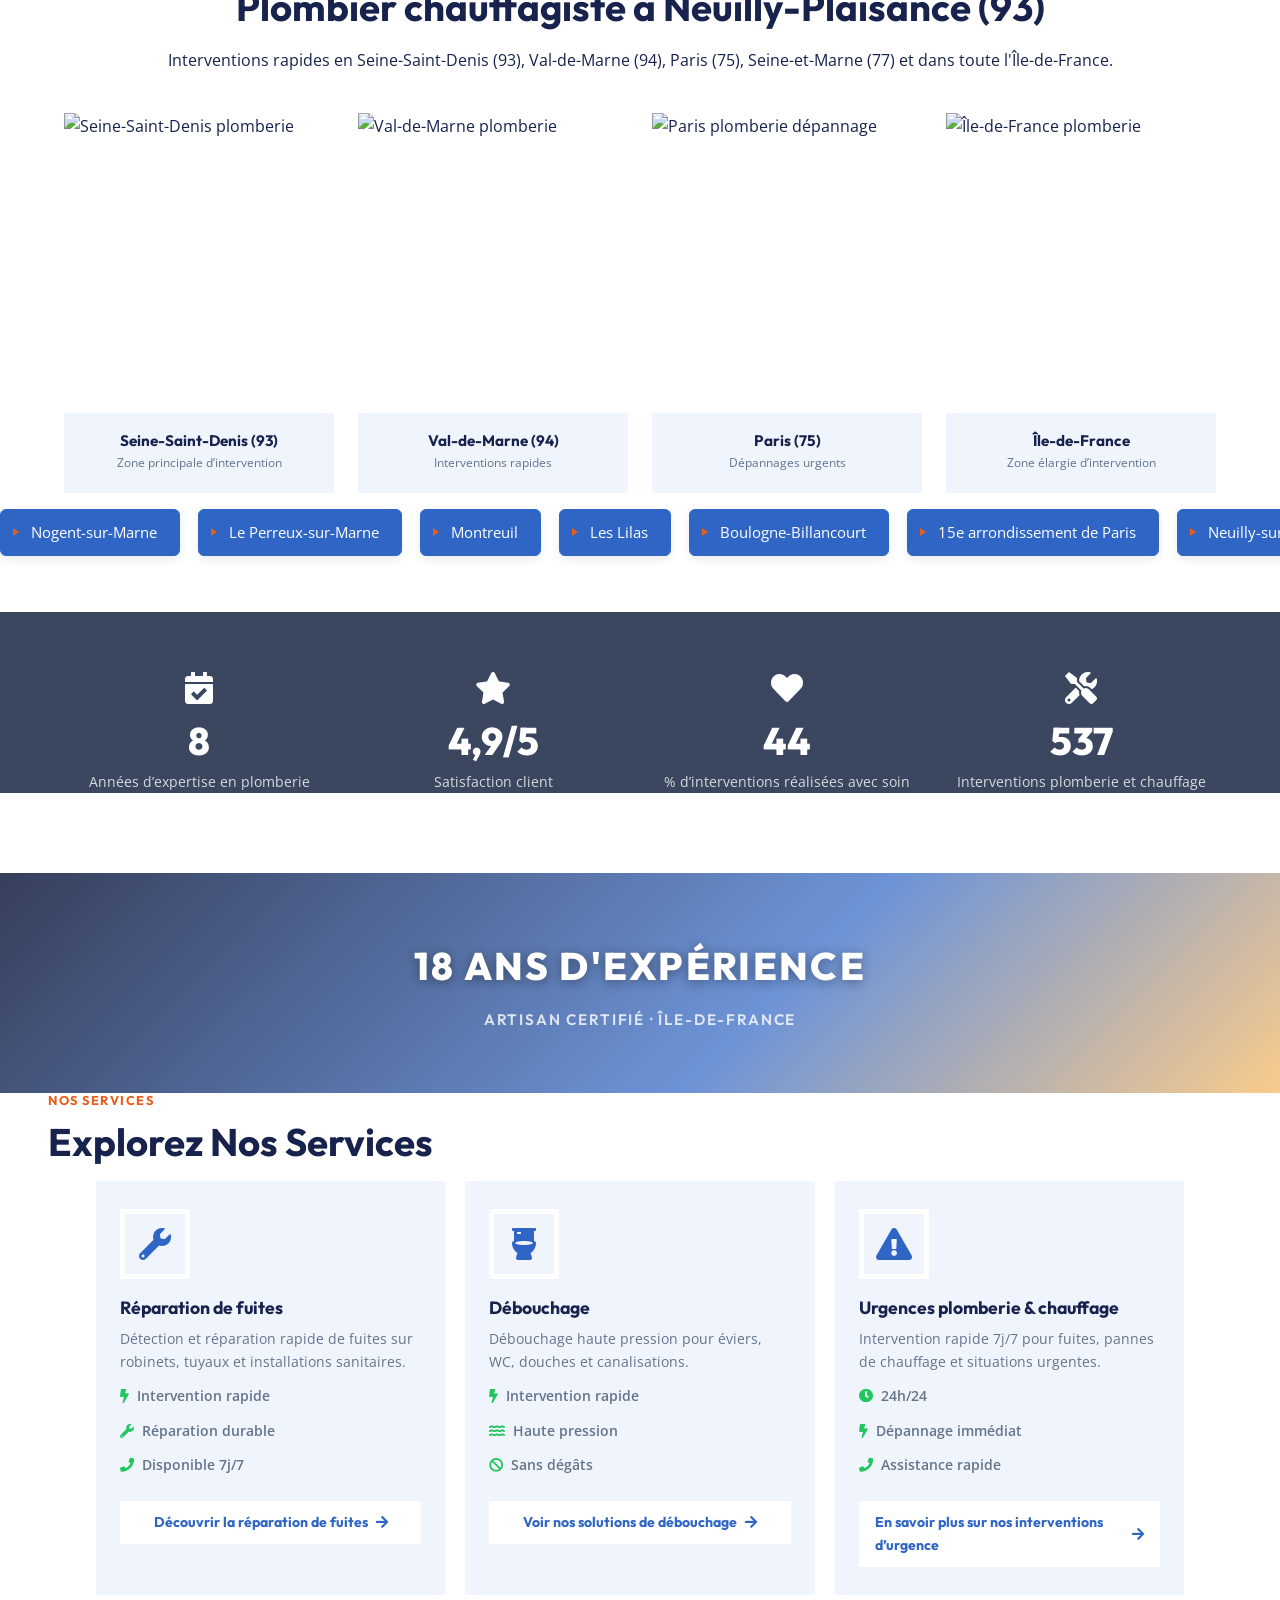
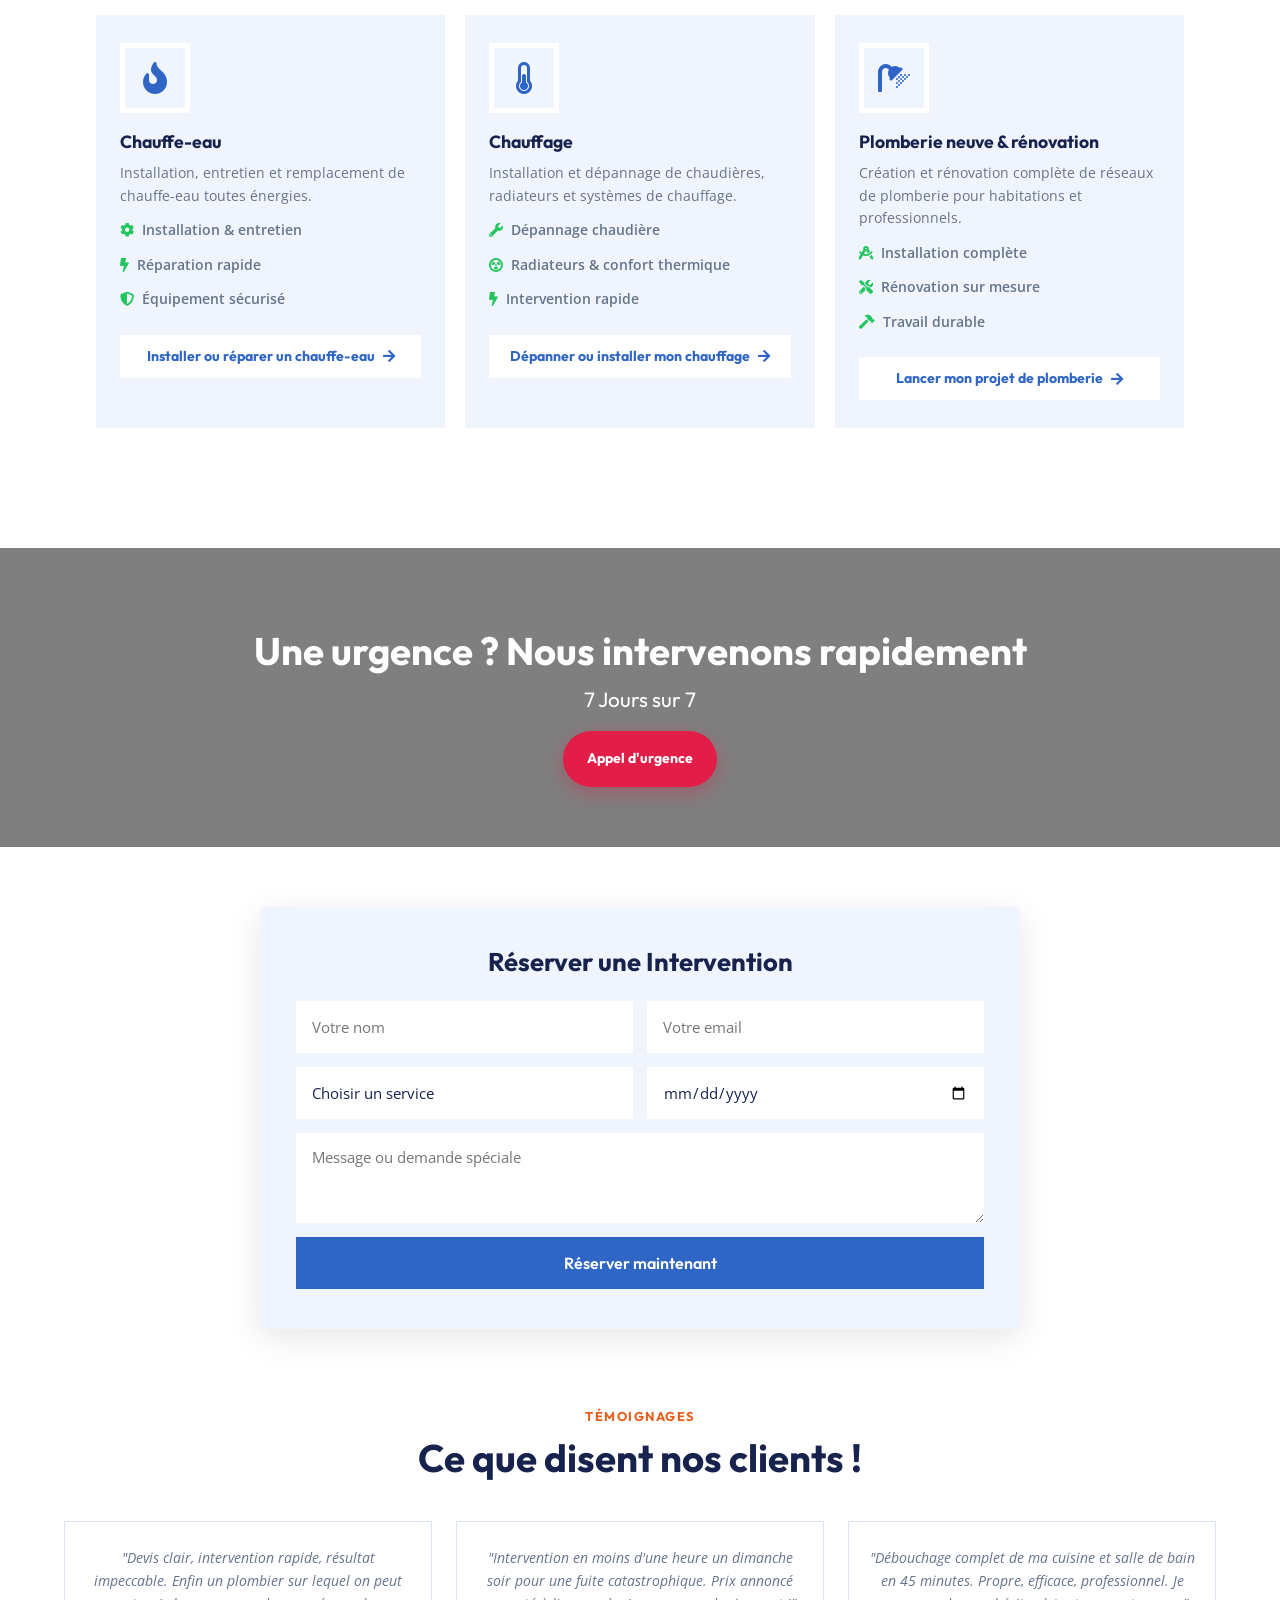
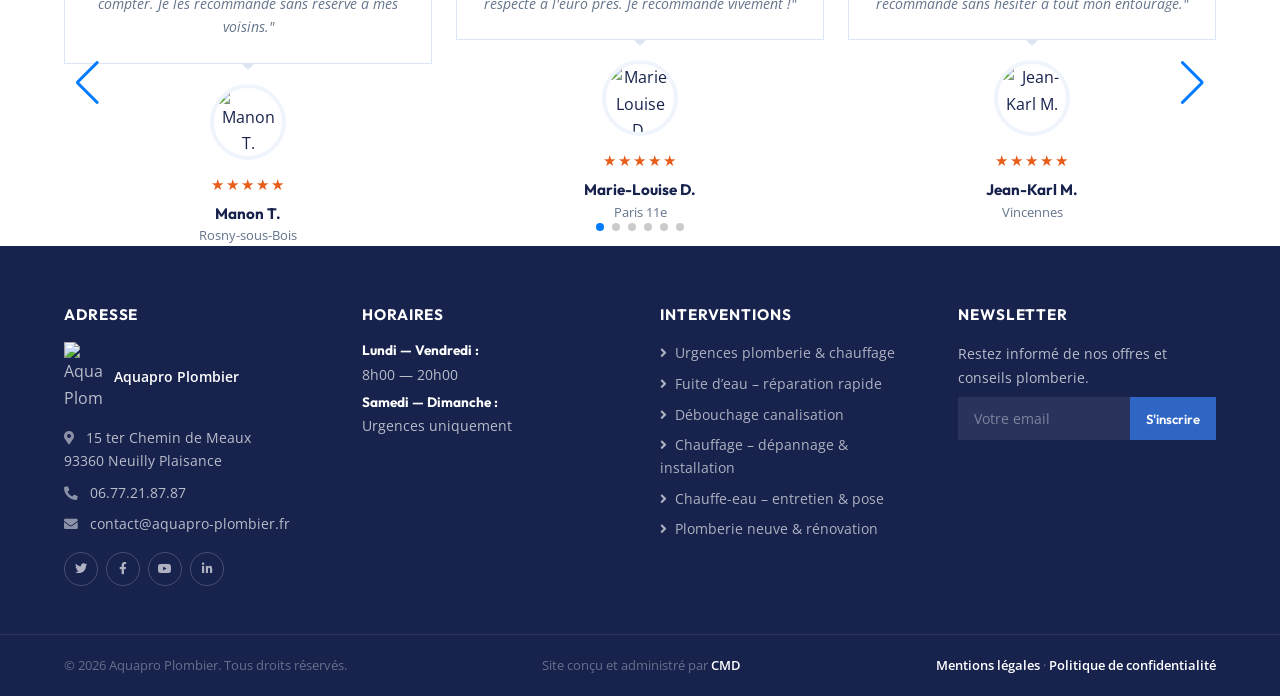
==== commit 7dbc618c: "Add files via upload" ====
--- a/index.html
+++ b/index.html
@@ -53,6 +53,22 @@
   <link rel="stylesheet" href="https://cdnjs.cloudflare.com/ajax/libs/font-awesome/5.15.4/css/all.min.css">
   <link rel="stylesheet" href="https://cdn.jsdelivr.net/npm/swiper@11/swiper-bundle.min.css">
   <link rel="stylesheet" href="style.css">
+  
+  <style>
+  body {
+    margin: 0;
+    padding: 0;
+  }
+
+  /* supprime le blanc sous le bloc bleu */
+  .facts-bar.premium-facts,
+  .section-pad:last-of-type,
+  .booking-banner,
+  .footer {
+    margin-bottom: 0;
+    padding-bottom: 0;
+  }
+</style>
 </head>
 <body>
 
@@ -369,23 +385,11 @@
         <i class="fa fa-tools fa-2x"></i>
         <h2 class="counter" data-target="1200">0</h2>
         <p>Interventions plomberie et chauffage</p>
-      </div>
-
-    </div>
-  </div>
-</div>
-
-    </div>
-  </div>
-</div>
-
-    </div>
-  </div>
-</div>
-        </div>
-      </div>
-    </div>
-  </div>
+ </div>
+    </div>
+  </div>
+</div>
+
 
   <!-- SERVICES SECTION -->
   <section class="section-pad" style="padding-left:0;padding-right:0;">
